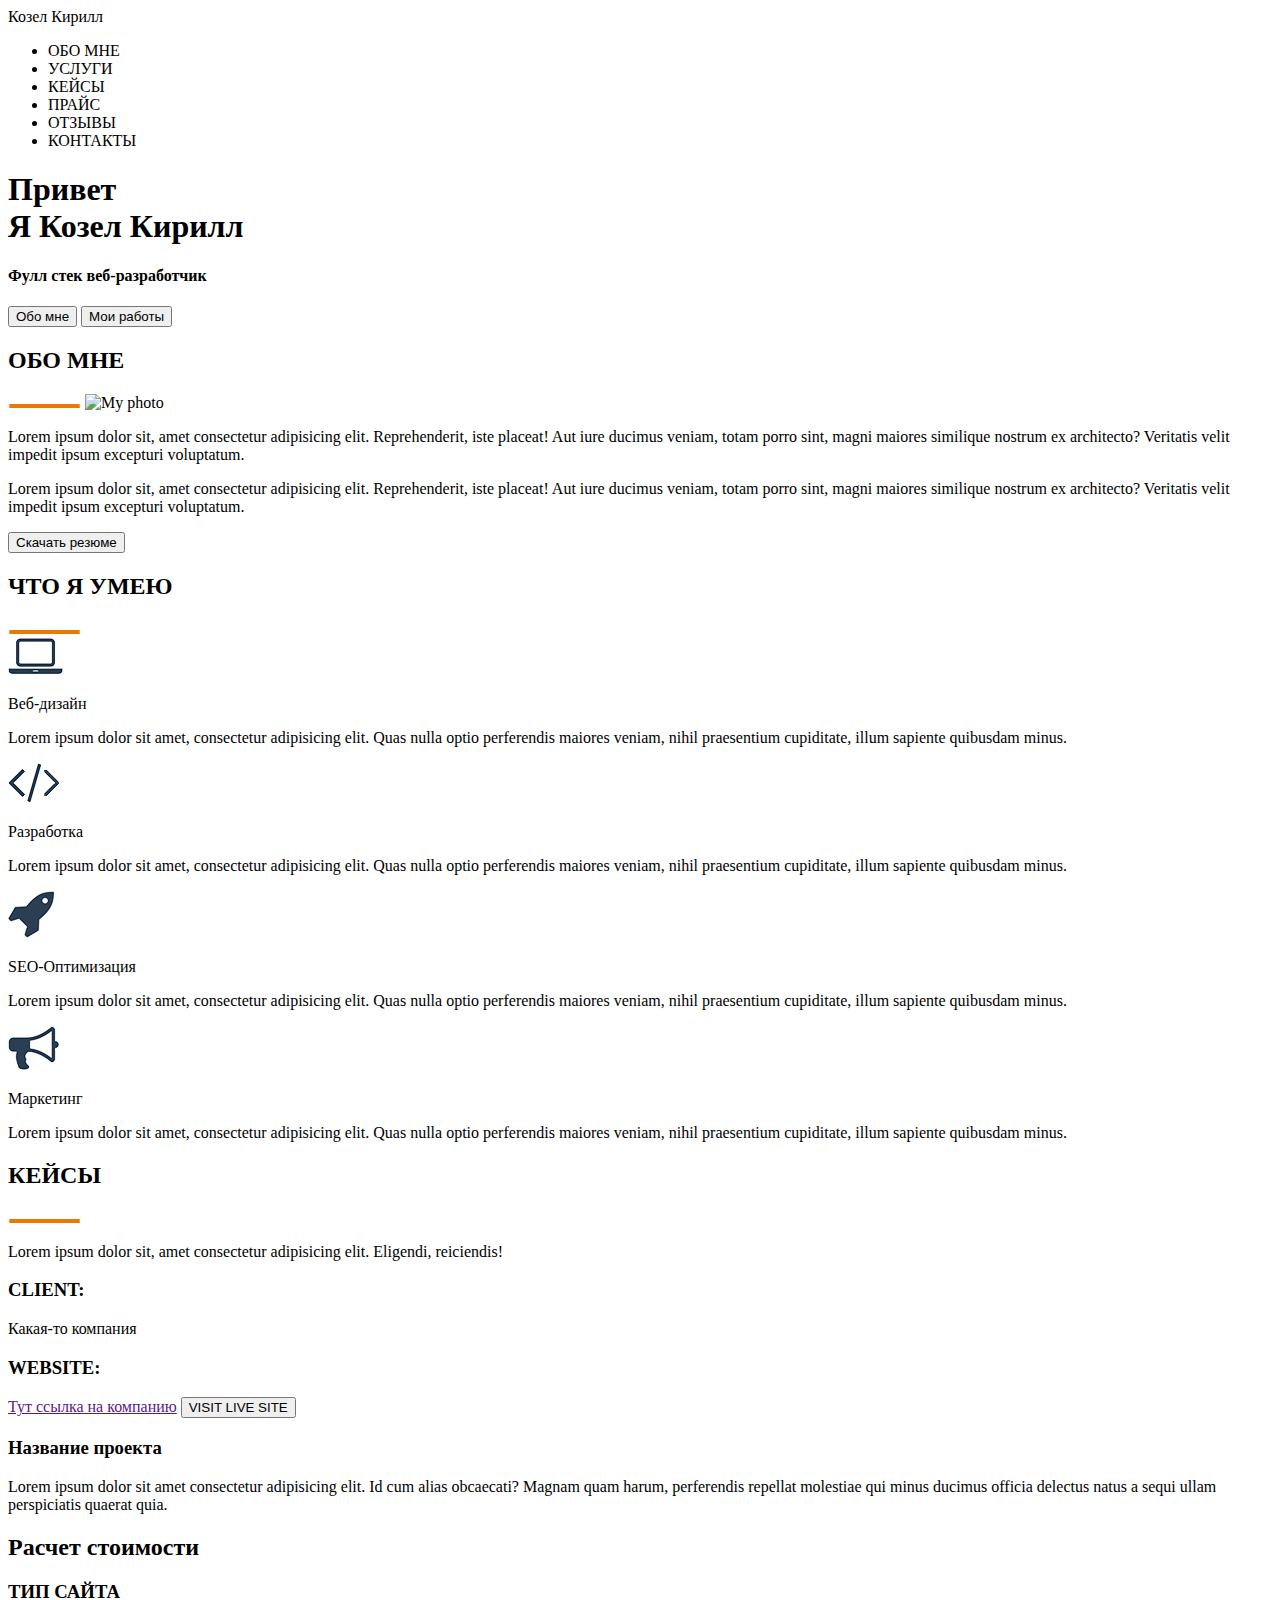
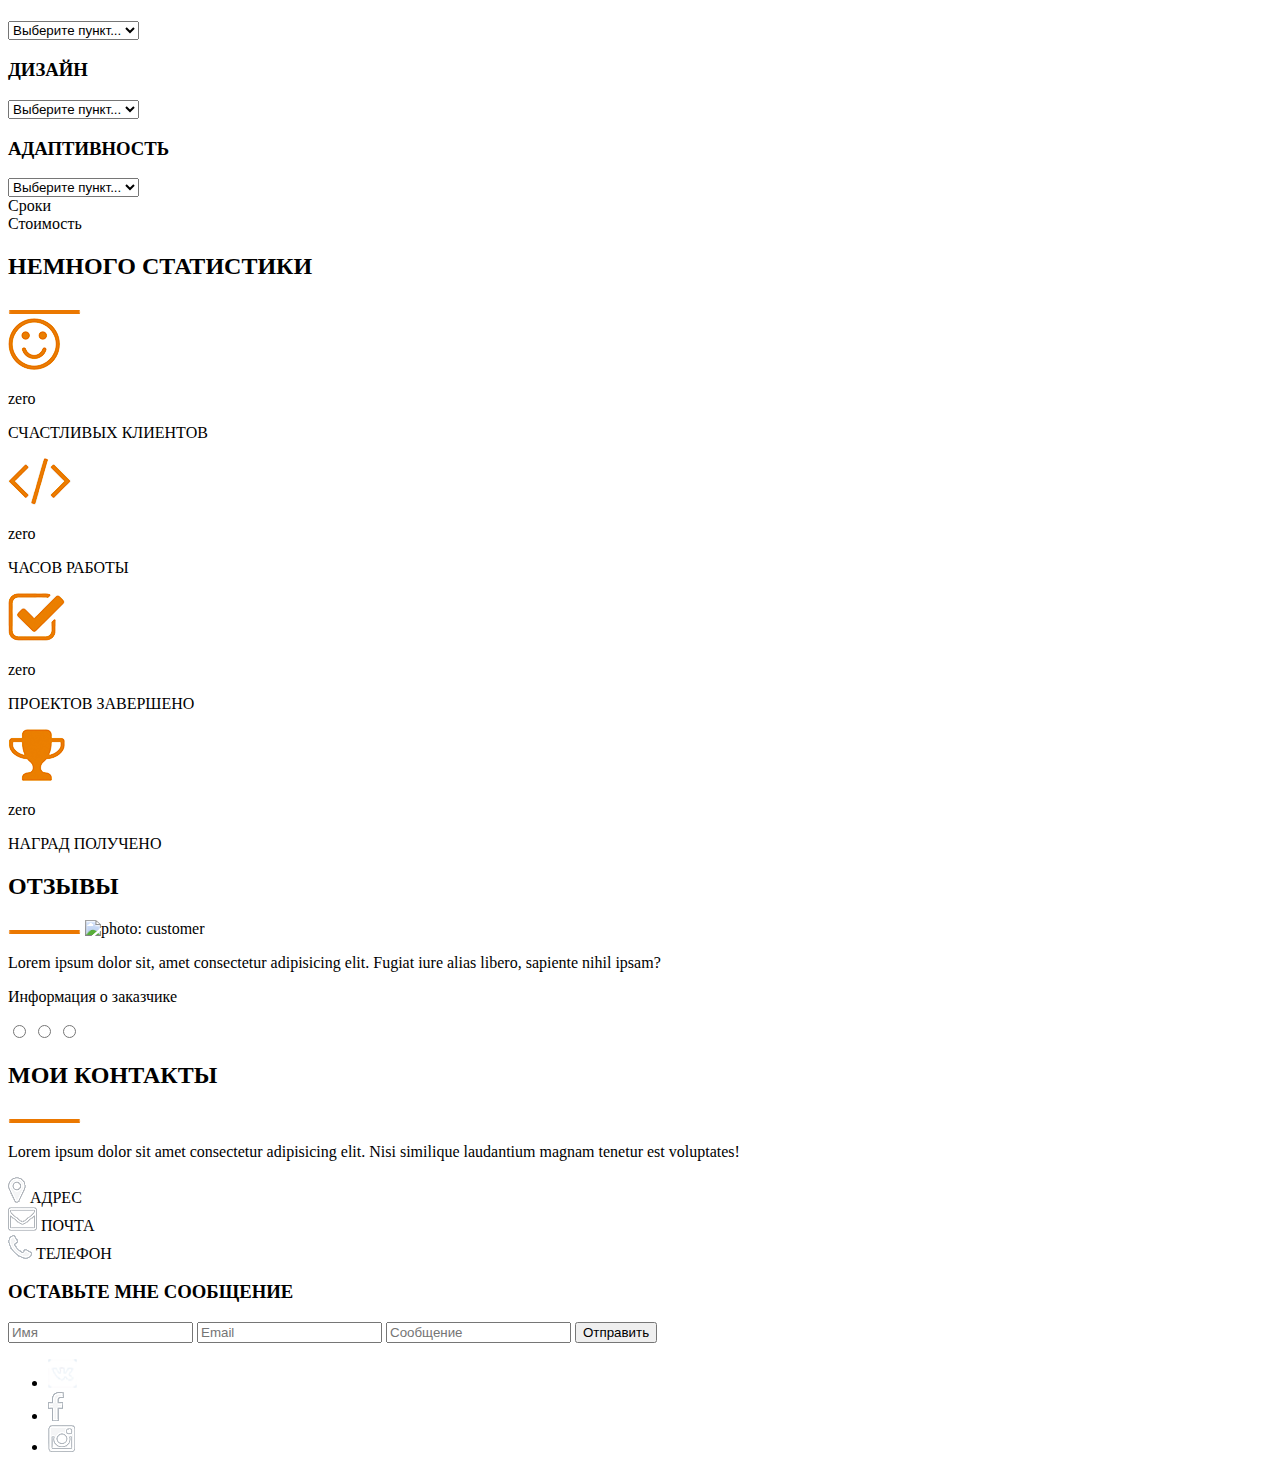
==== src/index.html @ e909395a "Создал 'скелет' сайта" ====
<!DOCTYPE html>
<html lang="en">
<head>
  <meta charset="UTF-8">
  <meta http-equiv="X-UA-Compatible" content="IE=edge">
  <meta name="viewport" content="width=device-width, initial-scale=1.0">
  <title>Козел Кирилл - Веб-разработчик</title> 
</head>
<body>
  <header>
    <nav>
      <div class="logo">Козел Кирилл</div>
      <div class="menu">
        <ul>
          <li>ОБО МНЕ</li>
          <li>УСЛУГИ</li>
          <li>КЕЙСЫ</li>
          <li>ПРАЙС</li>
          <li>ОТЗЫВЫ</li>
          <li>КОНТАКТЫ</li>
        </ul>
      </div>
    </nav>
  </header>
  <div class="main">
    <h1>Привет <br>Я Козел Кирилл</h1>
    <h4>Фулл стек веб-разработчик</h4>
    <input type="submit" value="Обо мне">
    <input type="submit" value="Мои работы">
  </div>
  <div class="about">
    <h2>ОБО МНЕ</h2>
    <img src="img/trait.png" alt="icon: trait">
    <img src="$" alt="My photo">
    <p>Lorem ipsum dolor sit, amet consectetur adipisicing elit. Reprehenderit, iste placeat! Aut iure ducimus veniam, totam porro sint, magni maiores similique nostrum ex architecto? Veritatis velit impedit ipsum excepturi voluptatum.</p>
    <p>Lorem ipsum dolor sit, amet consectetur adipisicing elit. Reprehenderit, iste placeat! Aut iure ducimus veniam, totam porro sint, magni maiores similique nostrum ex architecto? Veritatis velit impedit ipsum excepturi voluptatum.</p>
    <input type="submit" value="Скачать резюме">
  </div>
  <div class="whatICanDo">
    <h2>ЧТО Я УМЕЮ</h2>
    <img src="img/trait.png" alt="icon: trait">
    <div class="firstcolumn">
      <img src="img/notebook.png" alt="icon: notebook">
      <p>Веб-дизайн</p>
      <p>Lorem ipsum dolor sit amet, consectetur adipisicing elit. Quas nulla optio perferendis maiores veniam, nihil praesentium cupiditate, illum sapiente quibusdam minus.</p>
    </div>
    <div class="secondcolumn">
      <img src="img/symbol.png" alt="icon: symbol">
      <p>Разработка</p>
      <p>Lorem ipsum dolor sit amet, consectetur adipisicing elit. Quas nulla optio perferendis maiores veniam, nihil
        praesentium cupiditate, illum sapiente quibusdam minus.</p>
    </div>
    <div class="thirdcolumn">
      <img src="img/rocket.png" alt="icon: rocket">
      <p>SEO-Оптимизация</p>
      <p>Lorem ipsum dolor sit amet, consectetur adipisicing elit. Quas nulla optio perferendis maiores veniam, nihil
        praesentium cupiditate, illum sapiente quibusdam minus.</p>
    </div>
    <div class="fourthcolumn">
      <img src="img/gramophone.png" alt="icon: gramophone">
      <p>Маркетинг</p>
      <p>Lorem ipsum dolor sit amet, consectetur adipisicing elit. Quas nulla optio perferendis maiores veniam, nihil
        praesentium cupiditate, illum sapiente quibusdam minus.</p>
    </div>
  </div>
  <div class="case">
    <h2>КЕЙСЫ</h2>
    <img src="img/trait.png" alt="icon: trait">
    <p>Lorem ipsum dolor sit, amet consectetur adipisicing elit. Eligendi, reiciendis!</p>
    <div>
      <h3>CLIENT:<br></h3>
      <span>Какая-то компания</span>
      <h3>WEBSITE:<br></h3>
      <a href="">Тут ссылка на компанию</a>
      <input type="submit" value="VISIT LIVE SITE">
      <div class="informationAboutProject">
        <h3>Название проекта<br></h3>
        <span>Lorem ipsum dolor sit amet consectetur adipisicing elit. Id cum alias obcaecati? Magnam quam harum, perferendis repellat molestiae qui minus ducimus officia delectus natus a sequi ullam perspiciatis quaerat quia.</span>
      </div>
    </div>
  </div>
  <div class="price">
    <h2>Расчет стоимости</h2>
    <div>
      <h3>ТИП САЙТА</h3>
      <form action="" method="post">
        <select size="1">
          <option selected disabled>Выберите пункт...</option>
          <option value="">Пункт 1</option>
          <option value="">Пункт 2</option>
          <option value="">Пункт 3</option>
        </select>
      </form>
      <h3>ДИЗАЙН</h3>
      <form action="" method="post">
        <select size="1">
          <option selected disabled>Выберите пункт...</option>
          <option value="">Пункт 1</option>
          <option value="">Пункт 2</option>
          <option value="">Пункт 3</option>
        </select>
      </form>
      <h3>АДАПТИВНОСТЬ</h3>
      <form action="" method="post">
        <select size="1">
          <option selected disabled>Выберите пункт...</option>
          <option value="">Пункт 1</option>
          <option value="">Пункт 2</option>
          <option value="">Пункт 3</option>
        </select>
      </form>
    </div>
    <div class="result">
      <span>Сроки</span>
      <span><br>Стоимость</span>
    </div>
  </div>
  <div class="statistics">
    <h2>НЕМНОГО СТАТИСТИКИ</h2>
    <img src="img/trait.png" alt="icon: trait">
    <div class="firstcolumn">
      <img src="img/smile.png" alt="icon: smile">
      <p>zero</p>
      <p>СЧАСТЛИВЫХ КЛИЕНТОВ</p>
    </div>
    <div class="secondcolumn">
      <img src="img/brackets.png" alt="icon: brackets">
      <p>zero</p>
      <p>ЧАСОВ РАБОТЫ</p>
    </div>
    <div class="thirdcolumn">
      <img src="img/checkMark.png" alt="icon: check mark">
      <p>zero</p>
      <p>ПРОЕКТОВ ЗАВЕРШЕНО</p>
    </div>
    <div class="fourthcolumn">
      <img src="img/cup.png" alt="icon: cup">
      <p>zero</p>
      <p>НАГРАД ПОЛУЧЕНО</p>
    </div>
  </div>
  <div class="reviews">
    <h2>ОТЗЫВЫ</h2>
    <img src="img/trait.png" alt="icon: trait">
    <img src="" alt="photo: customer">
    <p>Lorem ipsum dolor sit, amet consectetur adipisicing elit. Fugiat iure alias libero, sapiente nihil ipsam?</p>
    <p>Информация о заказчике</p>
    <form action="">
      <input type="radio" name="textInput" value="1">
      <input type="radio" name="textInput" value="3">
      <input type="radio" name="textInput" value="3">
    </form>
  </div>
  <div class="contacts">
    <h2>МОИ КОНТАКТЫ</h2>
    <img src="img/trait.png" alt="icon: trait">
    <p>Lorem ipsum dolor sit amet consectetur adipisicing elit. Nisi similique laudantium magnam tenetur est voluptates!</p>
    <div class="firstcolumn">
      <img src="img/geolocation.png" alt="icone: geolocation">
      <span>АДРЕС</span>
    </div>
    <div class="secondcolumn">
      <img src="img/message.png" alt="icone: message">
      <span>ПОЧТА</span>
    </div>
    <div class="thirdcolumn">
      <img src="img/phone.png" alt="icone: phone">
      <span>ТЕЛЕФОН</span>
    </div>
    <h3>ОСТАВЬТЕ МНЕ СООБЩЕНИЕ</h3>
    <form action="">
      <input type="text" name="textInput" placeholder="Имя" tabindex="1">
      <input type="Email" name="textInput" placeholder="Email" tabindex="2" 
      pattern="[a-z0-9._%+-]+@[a-z0-9.-]+\.[a-z]{2,4}$">
      <input type="text" name="textInput" placeholder="Сообщение" tabindex="3">
      <input type="submit" value="Отправить">
    </form>
    <div class="socialNetworking">
      <ul>
        <li><a href=""><img src="img/vk.png" alt="icon: VK"></a></li>
        <li><a href=""><img src="img/facebook.png" alt="icon: facebook"></a></li>
        <li><a href=""><img src="img/Instagram.png" alt="icon: Instagram"></a></li>
      </ul>
    </div>
  </div>
</body>
</html>
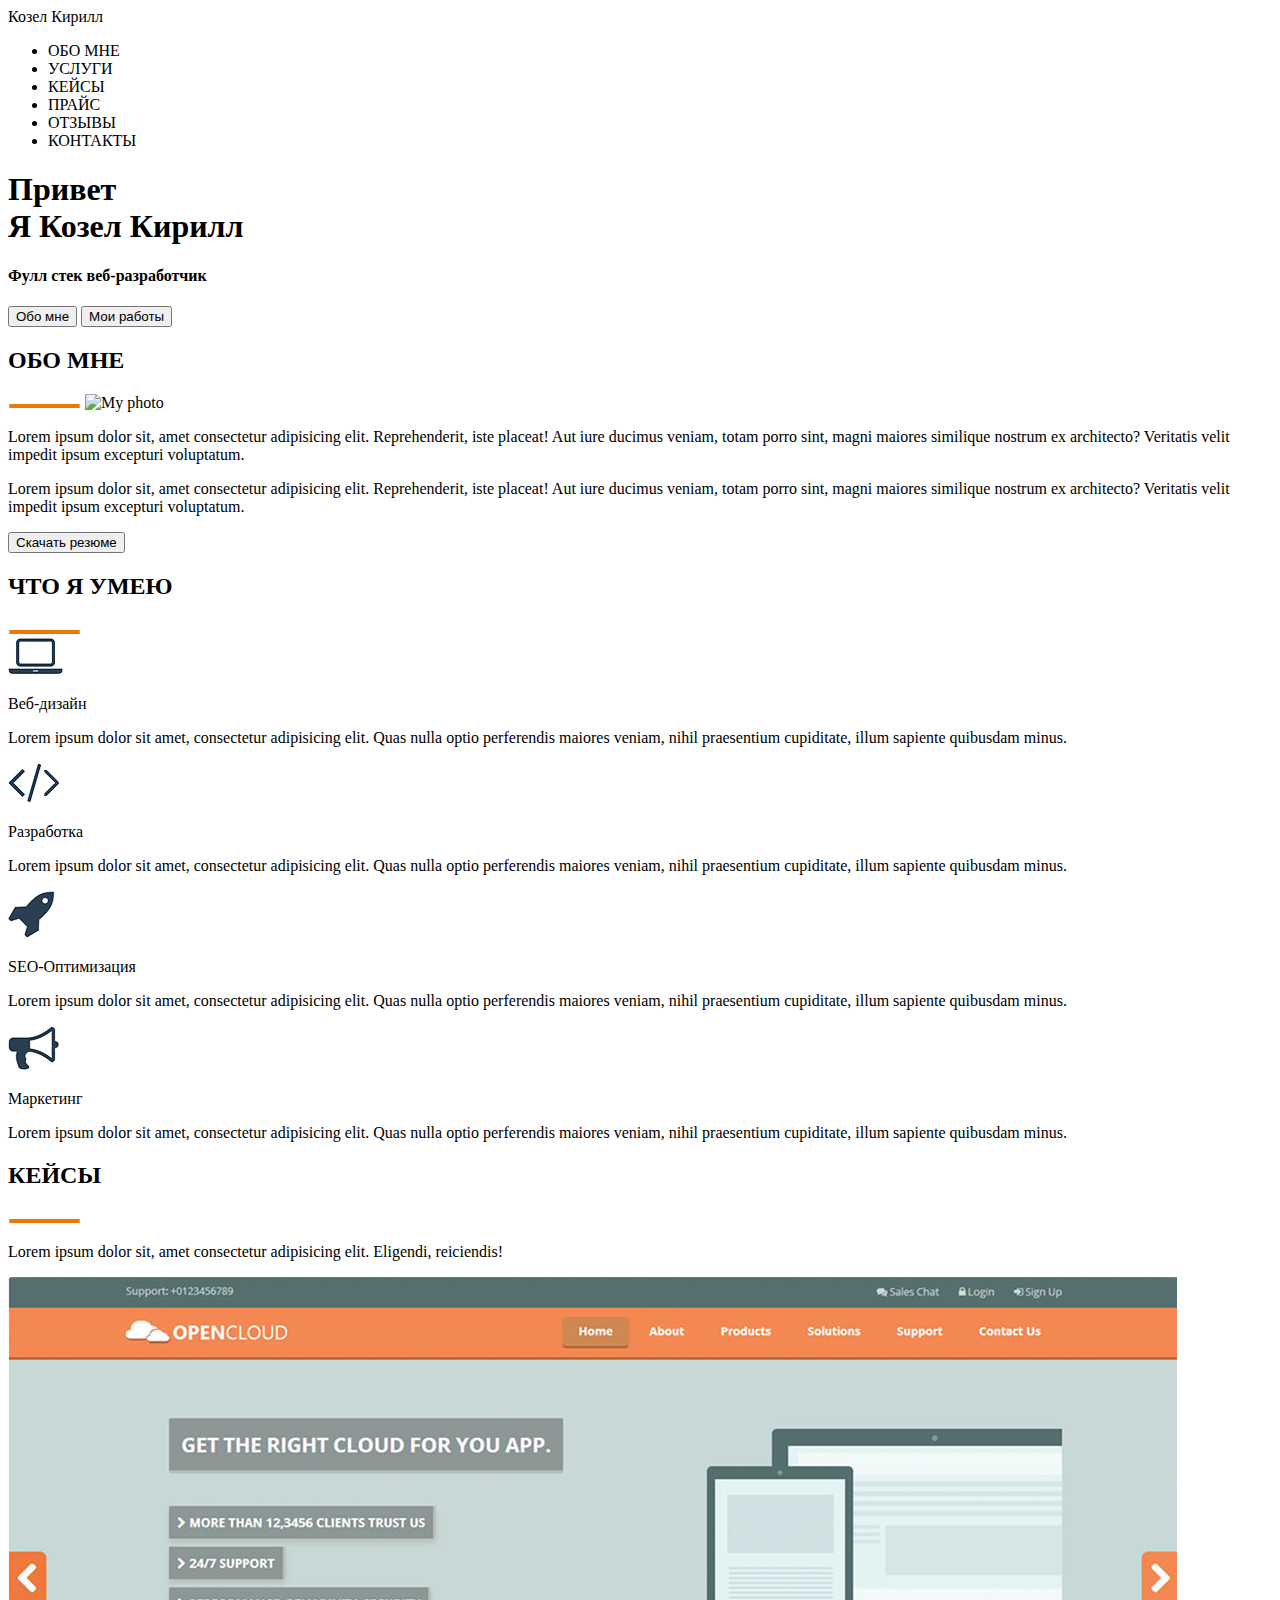
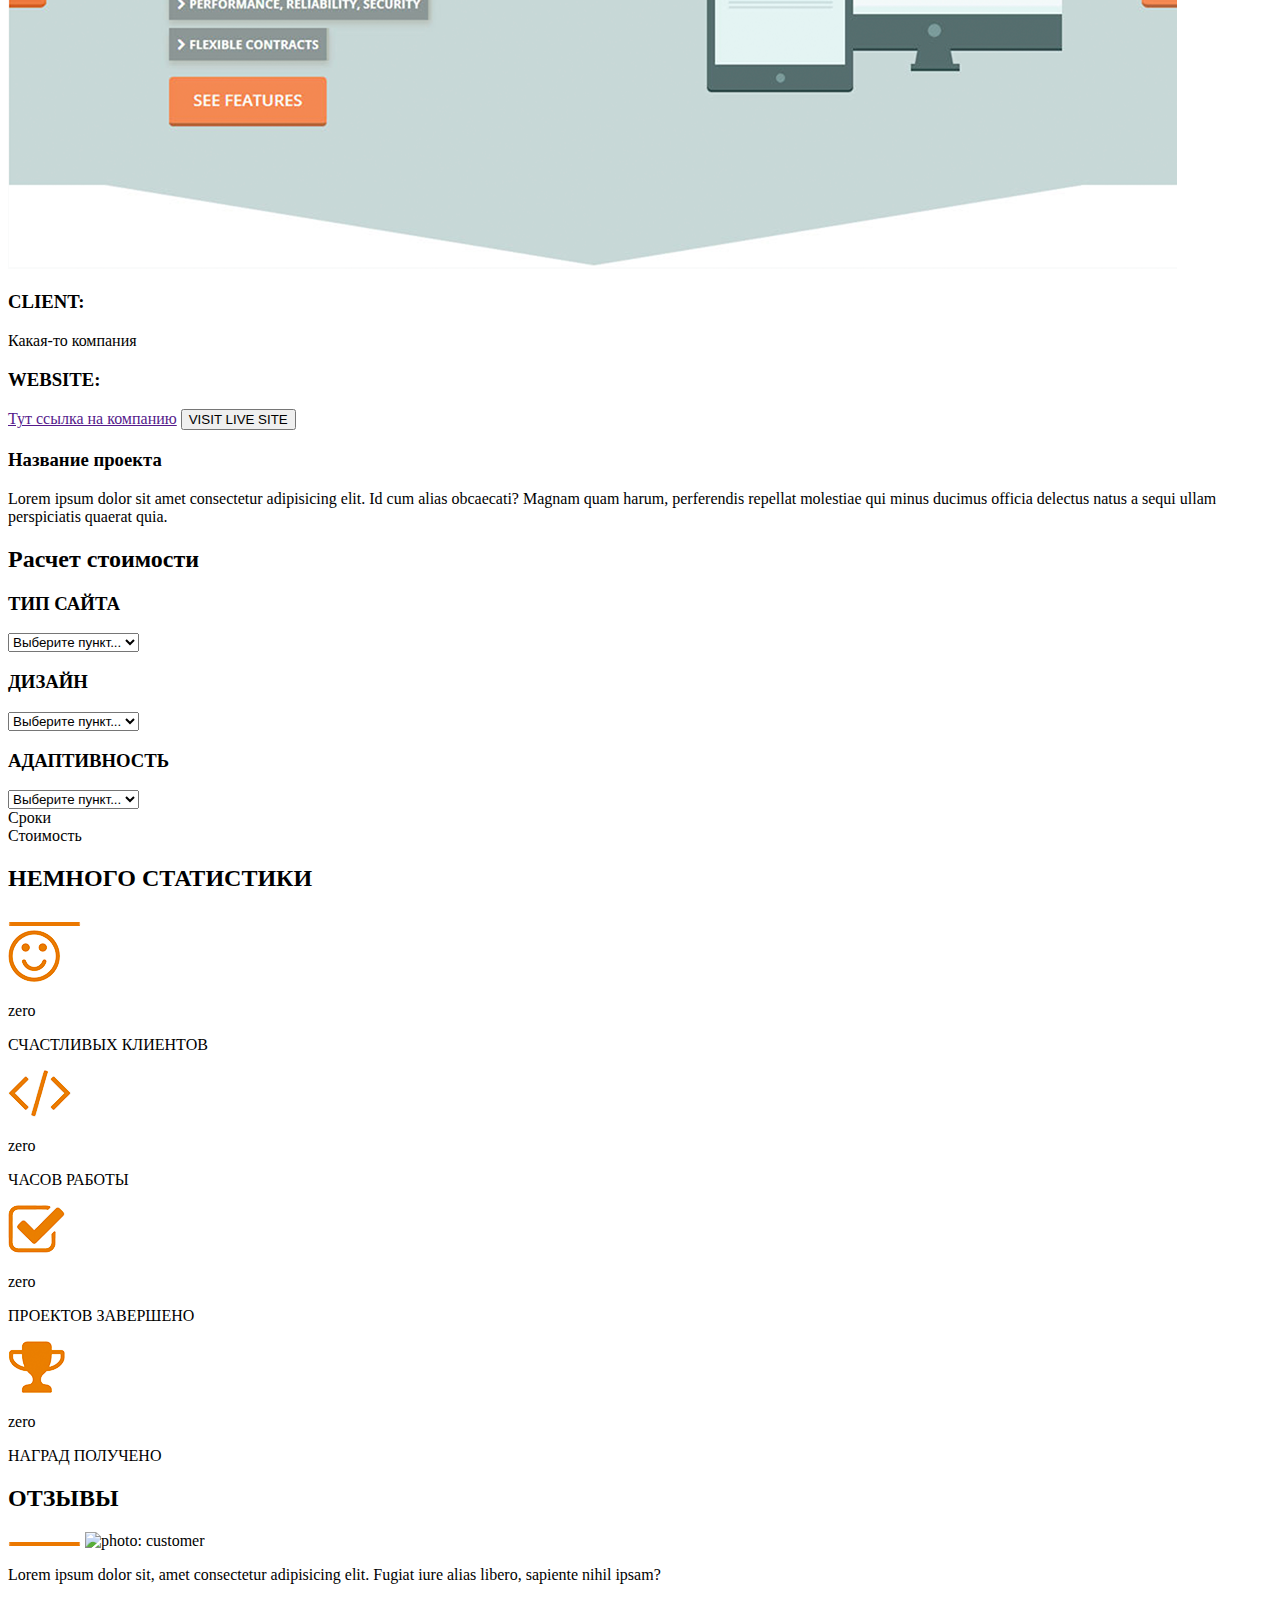
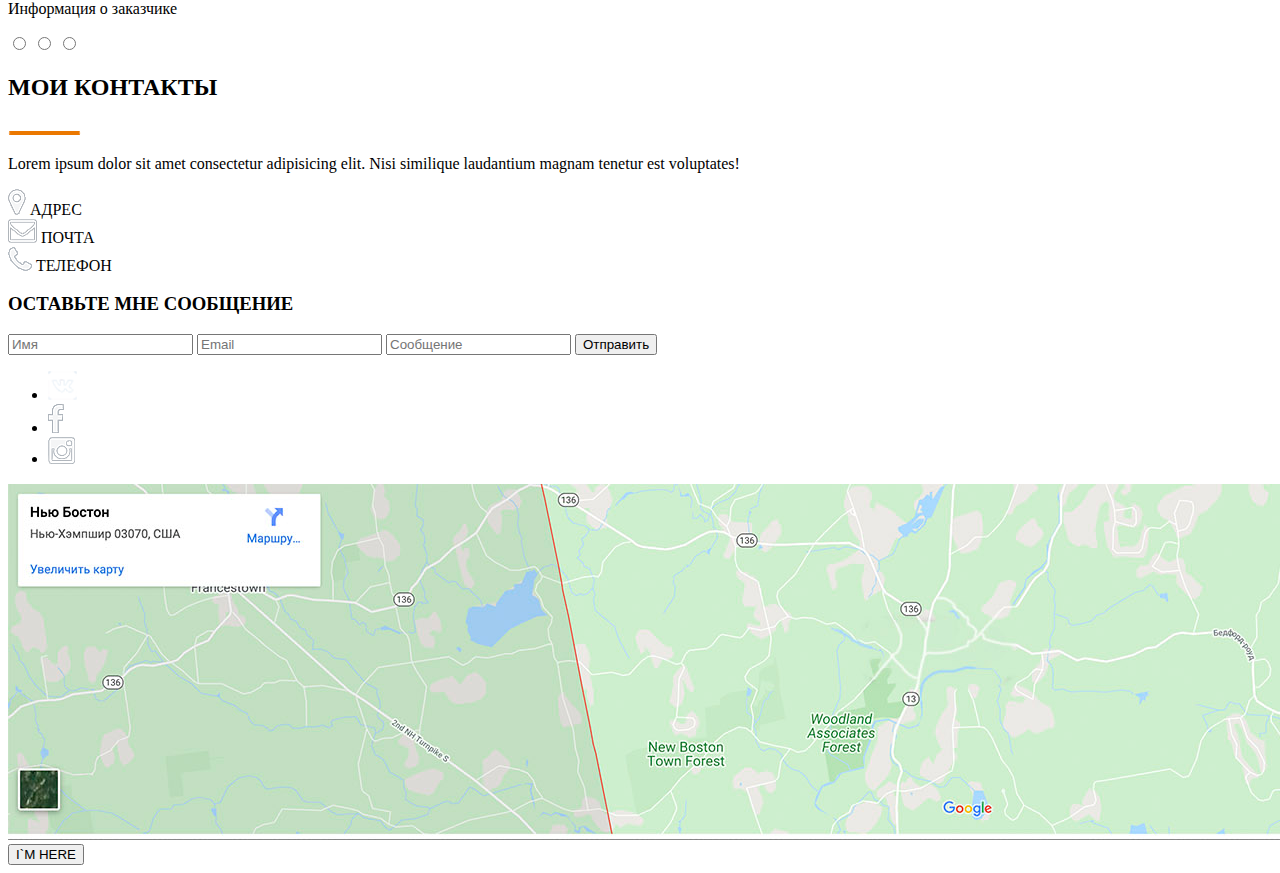
==== commit 9157df41: "Немного дополнил" ====
--- a/src/index.html
+++ b/src/index.html
@@ -67,6 +67,7 @@
     <h2>КЕЙСЫ</h2>
     <img src="img/trait.png" alt="icon: trait">
     <p>Lorem ipsum dolor sit, amet consectetur adipisicing elit. Eligendi, reiciendis!</p>
+    <img src="img/casePicture.png" alt="picture: case">
     <div>
       <h3>CLIENT:<br></h3>
       <span>Какая-то компания</span>
@@ -183,5 +184,9 @@
       </ul>
     </div>
   </div>
+  <div class="map">
+    <img src="img/pictureMap.jpg" alt="map">
+    <button>I`M HERE</button>
+  </div>
 </body>
 </html>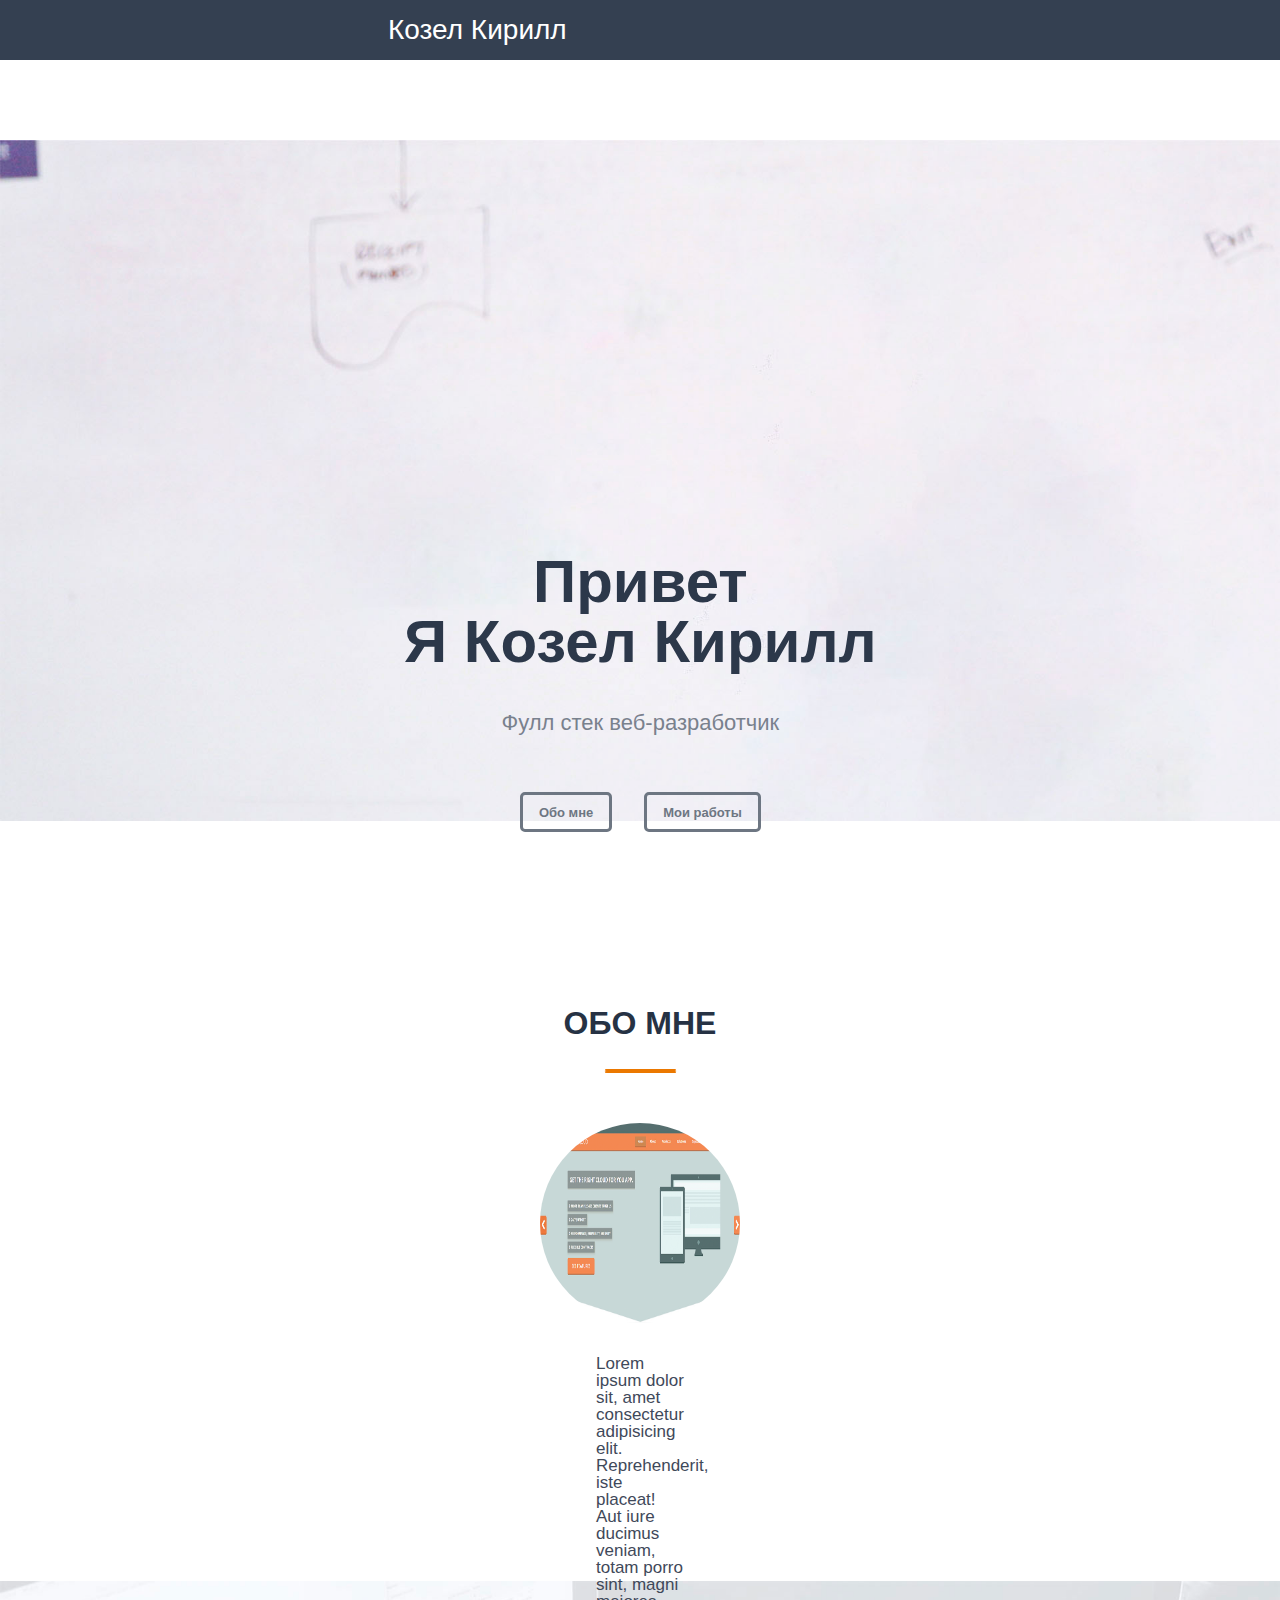
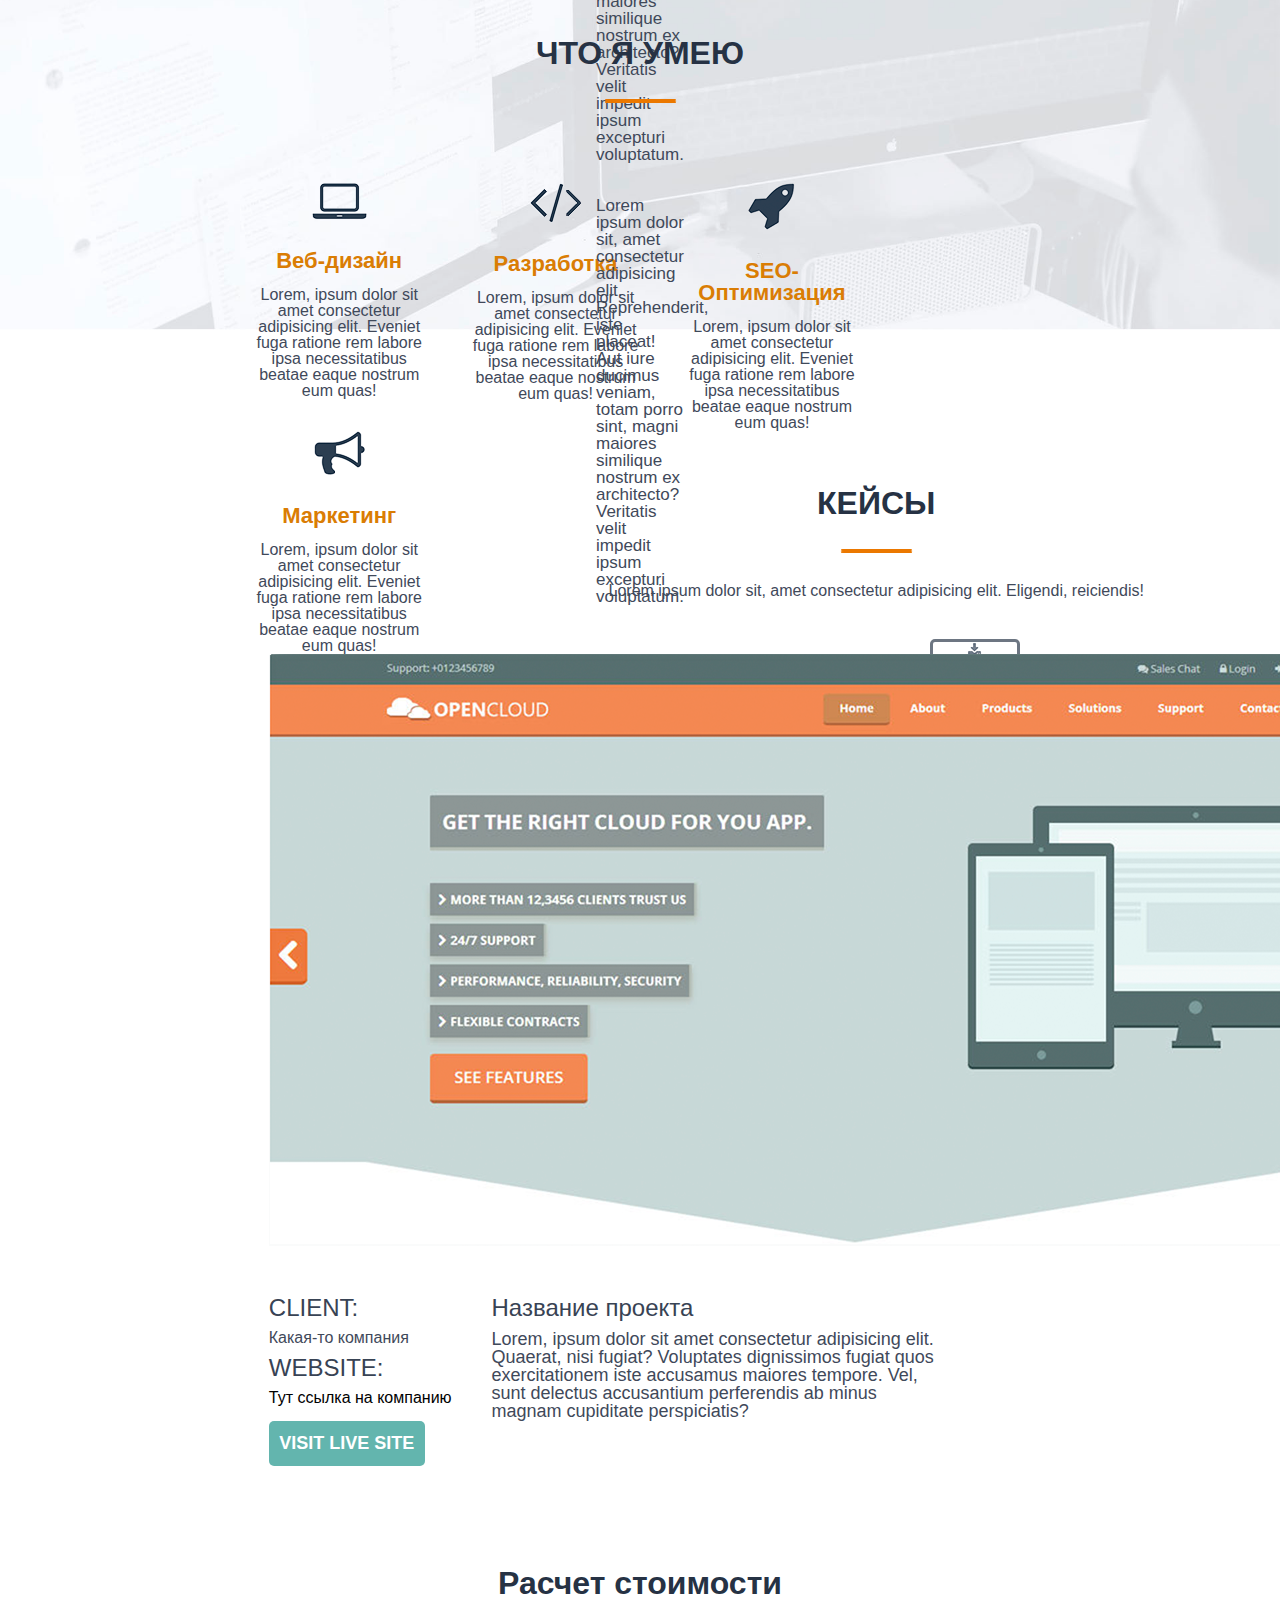
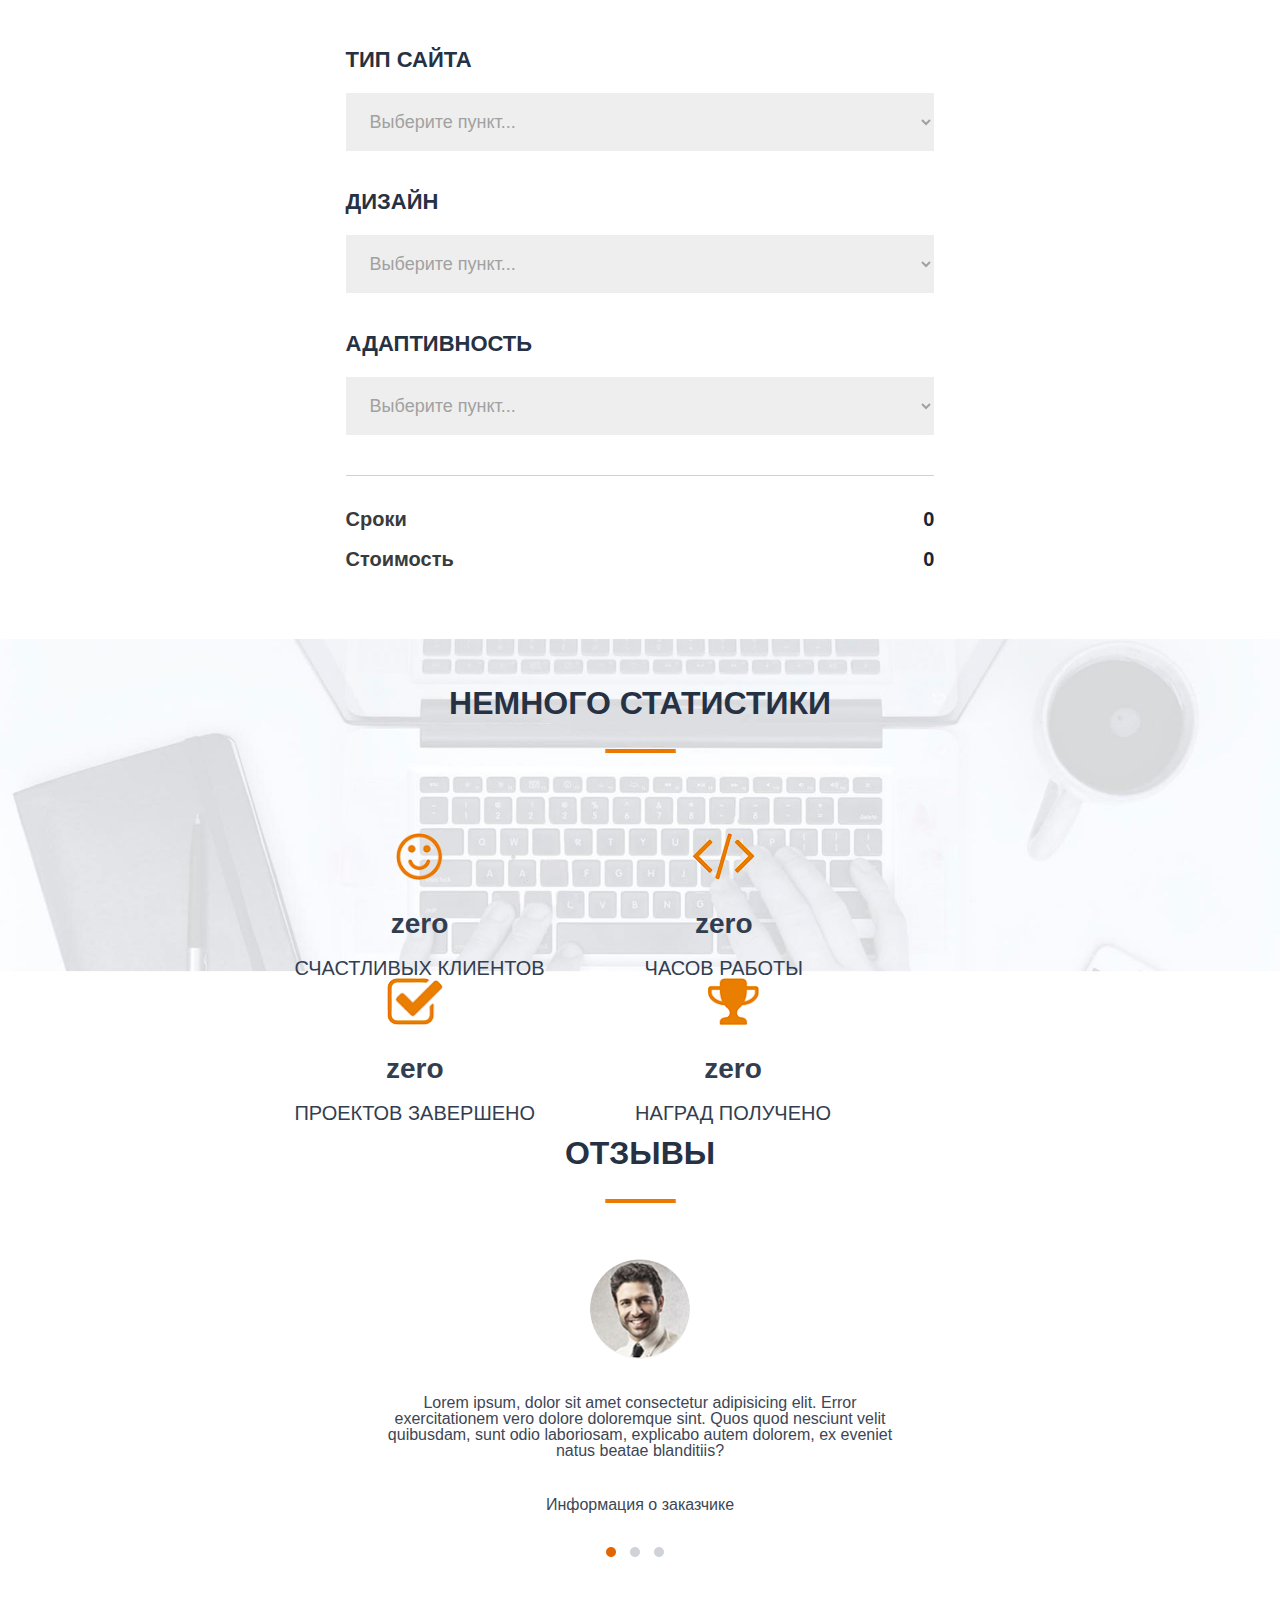
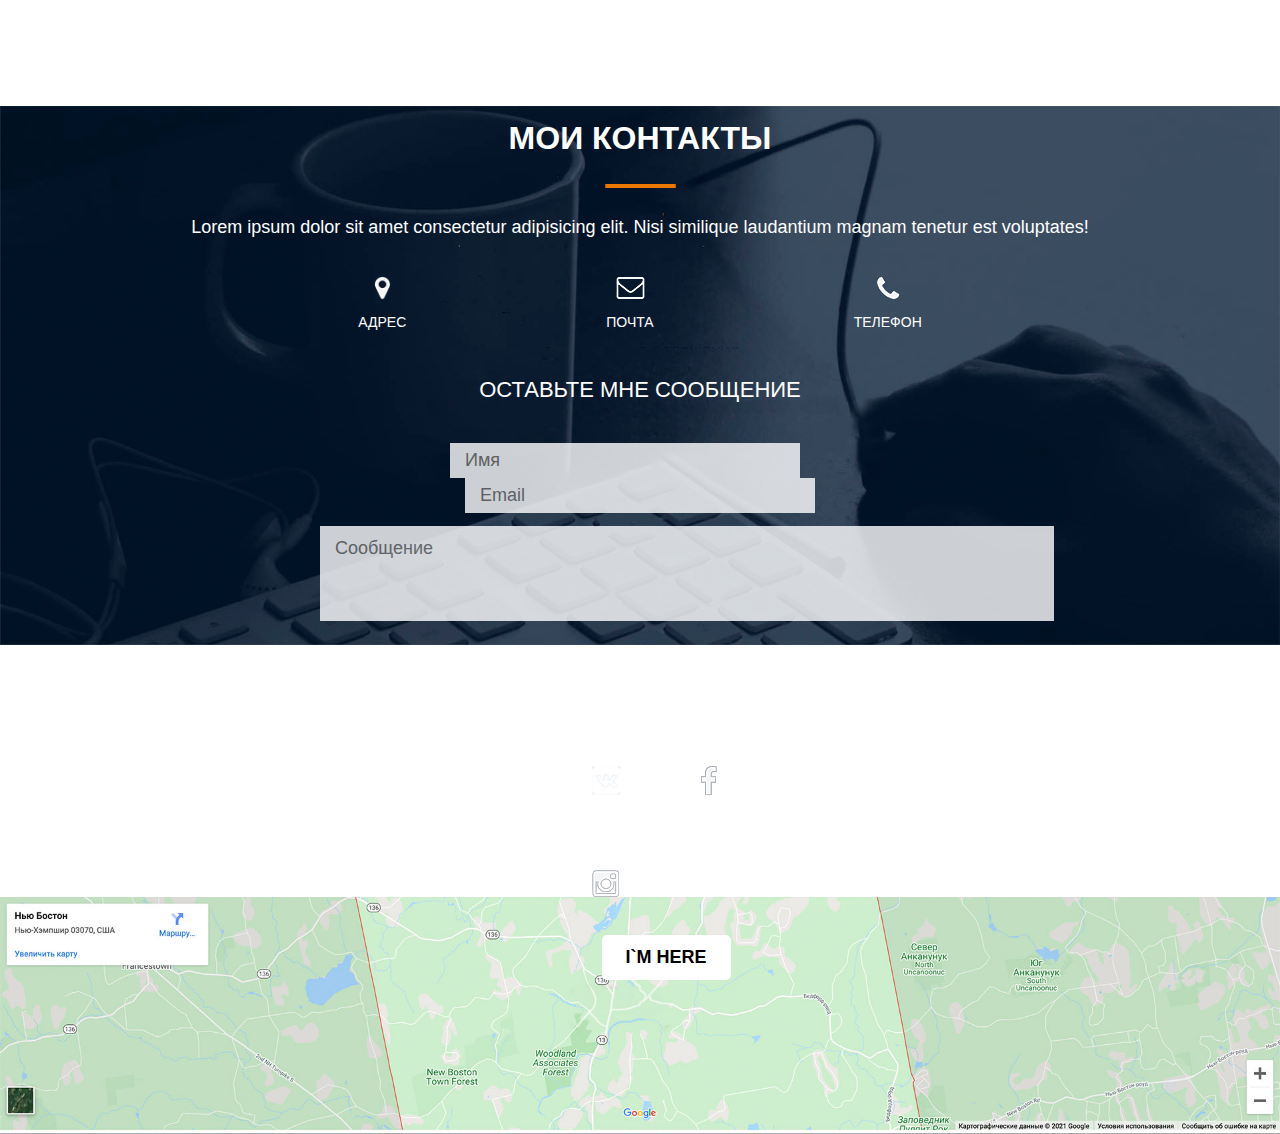
==== commit 8bf74267: "добавил стили" ====
--- a/src/index.html
+++ b/src/index.html
@@ -4,7 +4,9 @@
   <meta charset="UTF-8">
   <meta http-equiv="X-UA-Compatible" content="IE=edge">
   <meta name="viewport" content="width=device-width, initial-scale=1.0">
-  <title>Козел Кирилл - Веб-разработчик</title> 
+  <title>Козел Кирилл - Веб-разработчик</title>
+  <link rel="stylesheet" href="css/style.css">
+  <link rel="stylesheet" href="css/reset.css">
 </head>
 <body>
   <header>
@@ -23,70 +25,80 @@
     </nav>
   </header>
   <div class="main">
-    <h1>Привет <br>Я Козел Кирилл</h1>
-    <h4>Фулл стек веб-разработчик</h4>
-    <input type="submit" value="Обо мне">
-    <input type="submit" value="Мои работы">
+    <div class="titleContainer">
+      <h1>Привет <br>Я Козел Кирилл</h1>
+      <h4>Фулл стек веб-разработчик</h4>
+      <input type="submit" value="Обо мне">
+      <input type="submit" value="Мои работы">
+    </div>
   </div>
   <div class="about">
-    <h2>ОБО МНЕ</h2>
-    <img src="img/trait.png" alt="icon: trait">
-    <img src="$" alt="My photo">
-    <p>Lorem ipsum dolor sit, amet consectetur adipisicing elit. Reprehenderit, iste placeat! Aut iure ducimus veniam, totam porro sint, magni maiores similique nostrum ex architecto? Veritatis velit impedit ipsum excepturi voluptatum.</p>
-    <p>Lorem ipsum dolor sit, amet consectetur adipisicing elit. Reprehenderit, iste placeat! Aut iure ducimus veniam, totam porro sint, magni maiores similique nostrum ex architecto? Veritatis velit impedit ipsum excepturi voluptatum.</p>
-    <input type="submit" value="Скачать резюме">
+    <h2 class="h2">ОБО МНЕ</h2>
+    <img src="img/trait.png" alt="icon: trait" class="trait">
+    <img src="img/casePicture.png" alt="My photo" id="MyRoundPhoto">
+    <div>
+      <p>Lorem ipsum dolor sit, amet consectetur adipisicing elit. Reprehenderit, iste placeat! Aut iure ducimus veniam, totam
+      porro sint, magni maiores similique nostrum ex architecto? Veritatis velit impedit ipsum excepturi voluptatum.</p>
+      <p>Lorem ipsum dolor sit, amet consectetur adipisicing elit. Reprehenderit, iste placeat! Aut iure ducimus veniam, totam
+      porro sint, magni maiores similique nostrum ex architecto? Veritatis velit impedit ipsum excepturi voluptatum.</p>
+    </div>
+    <button>
+      <img src="img/download.png" alt="icon: download">
+      <span>Скачать резюме</span>
+    </button>
   </div>
   <div class="whatICanDo">
-    <h2>ЧТО Я УМЕЮ</h2>
-    <img src="img/trait.png" alt="icon: trait">
-    <div class="firstcolumn">
-      <img src="img/notebook.png" alt="icon: notebook">
-      <p>Веб-дизайн</p>
-      <p>Lorem ipsum dolor sit amet, consectetur adipisicing elit. Quas nulla optio perferendis maiores veniam, nihil praesentium cupiditate, illum sapiente quibusdam minus.</p>
-    </div>
-    <div class="secondcolumn">
-      <img src="img/symbol.png" alt="icon: symbol">
-      <p>Разработка</p>
-      <p>Lorem ipsum dolor sit amet, consectetur adipisicing elit. Quas nulla optio perferendis maiores veniam, nihil
-        praesentium cupiditate, illum sapiente quibusdam minus.</p>
-    </div>
-    <div class="thirdcolumn">
-      <img src="img/rocket.png" alt="icon: rocket">
-      <p>SEO-Оптимизация</p>
-      <p>Lorem ipsum dolor sit amet, consectetur adipisicing elit. Quas nulla optio perferendis maiores veniam, nihil
-        praesentium cupiditate, illum sapiente quibusdam minus.</p>
-    </div>
-    <div class="fourthcolumn">
-      <img src="img/gramophone.png" alt="icon: gramophone">
-      <p>Маркетинг</p>
-      <p>Lorem ipsum dolor sit amet, consectetur adipisicing elit. Quas nulla optio perferendis maiores veniam, nihil
-        praesentium cupiditate, illum sapiente quibusdam minus.</p>
+    <h2 class="h2">ЧТО Я УМЕЮ</h2>
+    <img src="img/trait.png" alt="icon: trait" class="trait">
+    <div class="columns">
+      <div class="firstcolumn">
+        <img src="img/notebook.png" alt="icon: notebook">
+        <p>Веб-дизайн</p>
+        <span>Lorem, ipsum dolor sit amet consectetur adipisicing elit. Eveniet fuga ratione rem labore ipsa necessitatibus beatae eaque nostrum eum quas!</span>
+      </div>
+      <div class="secondcolumn">
+        <img src="img/symbol.png" alt="icon: symbol">
+        <p>Разработка</p>
+        <span>Lorem, ipsum dolor sit amet consectetur adipisicing elit. Eveniet fuga ratione rem labore ipsa necessitatibus beatae eaque nostrum eum quas!</span>
+      </div>
+      <div class="thirdcolumn">
+        <img src="img/rocket.png" alt="icon: rocket">
+        <p>SEO-Оптимизация</p>
+        <span>Lorem, ipsum dolor sit amet consectetur adipisicing elit. Eveniet fuga ratione rem labore ipsa necessitatibus beatae eaque nostrum eum quas!</span>
+      </div>
+      <div class="fourthcolumn">
+        <img src="img/gramophone.png" alt="icon: gramophone">
+        <p>Маркетинг</p>
+        <span>Lorem, ipsum dolor sit amet consectetur adipisicing elit. Eveniet fuga ratione rem labore ipsa necessitatibus beatae eaque nostrum eum quas!</span>
+      </div>
     </div>
   </div>
   <div class="case">
-    <h2>КЕЙСЫ</h2>
-    <img src="img/trait.png" alt="icon: trait">
+    <h2 class="h2">КЕЙСЫ</h2>
+    <img src="img/trait.png" alt="icon: trait" class="trait">
     <p>Lorem ipsum dolor sit, amet consectetur adipisicing elit. Eligendi, reiciendis!</p>
-    <img src="img/casePicture.png" alt="picture: case">
-    <div>
-      <h3>CLIENT:<br></h3>
-      <span>Какая-то компания</span>
-      <h3>WEBSITE:<br></h3>
-      <a href="">Тут ссылка на компанию</a>
-      <input type="submit" value="VISIT LIVE SITE">
+    <div class="caseExample">
+      <img src="img/casePicture.png" alt="picture: case">
+      <div class="informationAboutConsumer">
+        <h3>CLIENT:<br></h3>
+        <span>Какая-то компания</span>
+        <h3>WEBSITE:<br></h3>
+        <a href="">Тут ссылка на компанию</a>
+        <button>VISIT LIVE SITE</button>
+      </div>
       <div class="informationAboutProject">
         <h3>Название проекта<br></h3>
-        <span>Lorem ipsum dolor sit amet consectetur adipisicing elit. Id cum alias obcaecati? Magnam quam harum, perferendis repellat molestiae qui minus ducimus officia delectus natus a sequi ullam perspiciatis quaerat quia.</span>
+        <p>Lorem, ipsum dolor sit amet consectetur adipisicing elit. Quaerat, nisi fugiat? Voluptates dignissimos fugiat quos exercitationem iste accusamus maiores tempore. Vel, sunt delectus accusantium perferendis ab minus magnam cupiditate perspiciatis?</p>
       </div>
     </div>
   </div>
   <div class="price">
-    <h2>Расчет стоимости</h2>
+    <h2 class="h2">Расчет стоимости</h2>
     <div>
       <h3>ТИП САЙТА</h3>
       <form action="" method="post">
         <select size="1">
-          <option selected disabled>Выберите пункт...</option>
+          <option selected disabled class="disSelected">Выберите пункт...</option>
           <option value="">Пункт 1</option>
           <option value="">Пункт 2</option>
           <option value="">Пункт 3</option>
@@ -95,7 +107,7 @@
       <h3>ДИЗАЙН</h3>
       <form action="" method="post">
         <select size="1">
-          <option selected disabled>Выберите пункт...</option>
+          <option selected disabled class="disSelected">Выберите пункт...</option>
           <option value="">Пункт 1</option>
           <option value="">Пункт 2</option>
           <option value="">Пункт 3</option>
@@ -104,78 +116,105 @@
       <h3>АДАПТИВНОСТЬ</h3>
       <form action="" method="post">
         <select size="1">
-          <option selected disabled>Выберите пункт...</option>
+          <option selected disabled class="disSelected">Выберите пункт...</option>
           <option value="">Пункт 1</option>
           <option value="">Пункт 2</option>
           <option value="">Пункт 3</option>
         </select>
       </form>
-    </div>
-    <div class="result">
-      <span>Сроки</span>
-      <span><br>Стоимость</span>
+      <img src="./img/subtotalLine.png" alt="icon: subtotalLine">
+      <div class="result">
+        <div class="deadlines">
+          <span>Сроки</span>
+          <span class="resultNumber">0</span>
+        </div>
+        <div class="cost">
+          <span>Стоимость</span>
+          <span class="resultNumber">0</span>
+        </div>
+      </div>
     </div>
   </div>
   <div class="statistics">
-    <h2>НЕМНОГО СТАТИСТИКИ</h2>
-    <img src="img/trait.png" alt="icon: trait">
-    <div class="firstcolumn">
-      <img src="img/smile.png" alt="icon: smile">
-      <p>zero</p>
-      <p>СЧАСТЛИВЫХ КЛИЕНТОВ</p>
-    </div>
-    <div class="secondcolumn">
-      <img src="img/brackets.png" alt="icon: brackets">
-      <p>zero</p>
-      <p>ЧАСОВ РАБОТЫ</p>
-    </div>
-    <div class="thirdcolumn">
-      <img src="img/checkMark.png" alt="icon: check mark">
-      <p>zero</p>
-      <p>ПРОЕКТОВ ЗАВЕРШЕНО</p>
-    </div>
-    <div class="fourthcolumn">
-      <img src="img/cup.png" alt="icon: cup">
-      <p>zero</p>
-      <p>НАГРАД ПОЛУЧЕНО</p>
+    <h2 class="h2">НЕМНОГО СТАТИСТИКИ</h2>
+    <img src="img/trait.png" alt="icon: trait" class="trait">
+    <div class="columns">
+      <div class="firstcolumn">
+        <img src="img/smile.png" alt="icon: smile">
+        <p>zero</p>
+        <span>СЧАСТЛИВЫХ КЛИЕНТОВ</span>
+      </div>
+      <div class="secondcolumn">
+        <img src="img/brackets.png" alt="icon: brackets">
+        <p>zero</p>
+        <span>ЧАСОВ РАБОТЫ</span>
+      </div>
+      <div class="thirdcolumn">
+        <img src="img/checkMark.png" alt="icon: check mark">
+        <p>zero</p>
+        <span>ПРОЕКТОВ ЗАВЕРШЕНО</span>
+      </div>
+      <div class="fourthcolumn">
+        <img src="img/cup.png" alt="icon: cup">
+        <p>zero</p>
+        <span>НАГРАД ПОЛУЧЕНО</span>
+      </div>
     </div>
   </div>
   <div class="reviews">
-    <h2>ОТЗЫВЫ</h2>
-    <img src="img/trait.png" alt="icon: trait">
-    <img src="" alt="photo: customer">
-    <p>Lorem ipsum dolor sit, amet consectetur adipisicing elit. Fugiat iure alias libero, sapiente nihil ipsam?</p>
+    <h2 class="h2">ОТЗЫВЫ</h2>
+    <img src="img/trait.png" alt="icon: trait" class="trait">
+    <img src="img/PhotoCostumer.jpg" alt="photo: customer" id="photoCostumer">
+    <p>Lorem ipsum, dolor sit amet consectetur adipisicing elit. Error exercitationem vero dolore doloremque sint. Quos quod nesciunt velit quibusdam, sunt odio laboriosam, explicabo autem dolorem, ex eveniet natus beatae blanditiis?</p>
     <p>Информация о заказчике</p>
-    <form action="">
-      <input type="radio" name="textInput" value="1">
-      <input type="radio" name="textInput" value="3">
-      <input type="radio" name="textInput" value="3">
-    </form>
+    <div class="radio">
+      <div class="form_radio">
+        <input id="radio-1" type="radio" name="radio" value="1" checked>
+        <label for="radio-1"></label>
+      </div>
+      <div class="form_radio">
+        <input id="radio-2" type="radio" name="radio" value="2">
+        <label for="radio-2"></label>
+      </div>
+      <div class="form_radio">
+        <input id="radio-3" type="radio" name="radio" value="3">
+        <label for="radio-3"></label>
+      </div>
+    </div>
   </div>
   <div class="contacts">
-    <h2>МОИ КОНТАКТЫ</h2>
-    <img src="img/trait.png" alt="icon: trait">
+    <h2 class="h2">МОИ КОНТАКТЫ</h2>
+    <img src="img/trait.png" alt="icon: trait" class="trait">
     <p>Lorem ipsum dolor sit amet consectetur adipisicing elit. Nisi similique laudantium magnam tenetur est voluptates!</p>
-    <div class="firstcolumn">
-      <img src="img/geolocation.png" alt="icone: geolocation">
-      <span>АДРЕС</span>
-    </div>
-    <div class="secondcolumn">
-      <img src="img/message.png" alt="icone: message">
-      <span>ПОЧТА</span>
-    </div>
-    <div class="thirdcolumn">
-      <img src="img/phone.png" alt="icone: phone">
-      <span>ТЕЛЕФОН</span>
-    </div>
-    <h3>ОСТАВЬТЕ МНЕ СООБЩЕНИЕ</h3>
-    <form action="">
-      <input type="text" name="textInput" placeholder="Имя" tabindex="1">
-      <input type="Email" name="textInput" placeholder="Email" tabindex="2" 
-      pattern="[a-z0-9._%+-]+@[a-z0-9.-]+\.[a-z]{2,4}$">
-      <input type="text" name="textInput" placeholder="Сообщение" tabindex="3">
-      <input type="submit" value="Отправить">
-    </form>
+    <div class="columns">
+        <div class="firstcolumn">
+          <img src="img/geolocation.png" alt="icone: geolocation">
+          <p>АДРЕС</p>
+        </div>
+        <div class="secondcolumn">
+          <img src="img/message.png" alt="icone: message">
+          <p>ПОЧТА</p>
+        </div>
+        <div class="thirdcolumn">
+          <img src="img/phone.png" alt="icone: phone">
+          <p>ТЕЛЕФОН</p>
+        </div>
+    </div>
+    <div class="message">
+      <h3>ОСТАВЬТЕ МНЕ СООБЩЕНИЕ</h3>
+      <form action="">
+        <div class="firstRow">
+          <input type="text" name="textInput" placeholder="Имя" tabindex="1">
+          <input type="Email" name="textInput" placeholder="Email" tabindex="2" pattern="[a-z0-9._%+-]+@[a-z0-9.-]+\.[a-z]{2,4}$">
+        </div>
+        <div class="secondRow">
+          <input type="text" name="textInput" placeholder="Сообщение" tabindex="3">
+        </div>
+        <div class="thirdRow">
+          <input type="submit" value="Отправить">
+        </div>
+      </form>
+    </div>
     <div class="socialNetworking">
       <ul>
         <li><a href=""><img src="img/vk.png" alt="icon: VK"></a></li>
--- a/src/css/style.css
+++ b/src/css/style.css
@@ -0,0 +1,473 @@
+body {
+  font-family: Arial, sans-serif;
+}
+
+nav {
+  width: 100%;
+  height: 60px;
+  background: #344051;
+}
+
+.logo {
+  color: #fff;
+  font-size: 28px;
+  line-height: 60px;
+  padding-left: 388px;
+  float: left;
+}
+
+.menu {
+  float: left;
+  padding-left: 432px;
+}
+
+.menu li {
+  float: left;
+  line-height: 60px;
+  color: #fff;
+  margin-right: 40px;
+  font-size: 16px;
+  text-transform: uppercase;
+}
+
+.main {
+  width: 100%;
+  height: calc(100% - 60px);
+  background: url("../img/mainBG.jpg") no-repeat center / 100%;
+}
+
+.titleContainer {
+  float: left;
+  margin: 432px 0px 0px 404px;
+  color: #2c384a;
+  text-align: center;
+}
+
+.titleContainer h1 {
+  font-size: 60px;
+  font-weight: bold;
+}
+
+.titleContainer h4 {
+  margin-top: 40px;
+  font-size: 22px;
+  color: #79818d;
+}
+
+.titleContainer input {
+  height: 40px;
+  text-align: center;
+  border: 3px solid #6d7682;
+  background: none;
+  border-radius: 5px;
+  color: #6d7682;
+  font-size: 13px;
+  font-weight: bolder;
+  padding: 0px 16px;
+  margin: 58px 14px 0px 14px;
+}
+
+.about {
+  width: 100%;
+  height: 70%;
+  background: #fff;
+}
+
+.h2 {
+  text-align: center;
+  padding-top: 107px;
+  font-size: 32px;
+  font-weight: bold;
+  color: #263244;
+}
+
+.trait {
+  display: block;
+  margin: 30px auto 0px auto;
+}
+
+#MyRoundPhoto {
+  display: block;
+  height: 200px;
+  width: 200px;
+  margin: 50px auto 0px auto;
+  border-radius: 50%;
+}
+
+.about div {
+  margin: 32px 596px 0px 596px;
+}
+
+.about p {
+  padding-bottom: 34px;
+  font-size: 17px;
+  color: #3f495a;
+}
+
+.about button {
+  height: 34px;
+  text-align: center;
+  border: 3px solid #6d7682;
+  background: none;
+  border-radius: 5px;
+  color: #6d7682;
+  font-size: 13px;
+  font-weight: bolder;
+  padding: 0px 16px;
+  margin: 0px 800px 0px 930px;
+}
+
+.whatICanDo {
+  width: 100%;
+  height: 50%;
+  background: url("../img/whatICanDoBG.jpg") no-repeat center / 100%;
+}
+
+.whatICanDo .columns {
+  background: none;
+  margin: 80px 15% 0px 20%;
+}
+
+.whatICanDo .columns div {
+  float: left;
+  align-content: center;
+  max-width: 20%;
+  text-align: center;
+  margin-right: 50px;
+}
+
+.whatICanDo .columns p {
+  margin: 30px 0px 15px 0px;
+  font-size: 22px;
+  color: #da7d04;
+  font-weight: bolder;
+}
+.whatICanDo .columns span {
+  font-size: 16px;
+  color: #3f495a;
+}
+
+.case {
+  background: #fff;
+  width: 100%;
+  height: 120%;
+}
+
+.case > p {
+  text-align: center;
+  margin: 30px 0px;
+  font-size: 16px;
+  color: #3f495a;
+}
+
+.caseExample {
+  padding: 10px 21%;
+}
+
+.caseExample img {
+  margin-bottom: 40px;
+}
+
+.informationAboutConsumer {
+  max-width: 30%;
+  float: left;
+}
+
+.case h3 {
+  font-size: 24px;
+  font-weight: lighter;
+  color: #384354;
+  margin: 10px 0px;
+}
+.informationAboutConsumer button {
+  margin-top: 15px;
+  width: 70%;
+  height: 45px;
+  background: #63b5ae;
+  align-items: center;
+  color: #fff;
+  font-weight: 600;
+  font-size: 18px;
+  border-radius: 5px;
+}
+
+.informationAboutConsumer span,
+a {
+  font-size: 16px;
+  color: #3f495a;
+}
+
+.informationAboutProject {
+  max-width: 60%;
+  float: left;
+}
+
+.informationAboutProject p {
+  font-size: 18px;
+  color: #3f495a;
+}
+
+.price {
+  height: 80%;
+}
+
+.price > div {
+  height: 60%;
+  margin: 50px 27% 0px 27%;
+}
+
+.price h3 {
+  font-size: 22px;
+  font-weight: bolder;
+  color: #263244;
+}
+
+.price select {
+  width: 100%;
+  height: 58px;
+  margin: 22px 0px 40px 0px;
+  padding-left: 20px;
+  padding-right: 20px;
+  background: #eeeeee;
+  font-size: 18px;
+  color: #a1a1a1;
+}
+
+.price option {
+  font-size: 22px;
+  color: black;
+  height: 100%;
+}
+
+.price img {
+  width: 100%;
+}
+
+.result {
+  font-size: 20px;
+  font-weight: bold;
+  color: #393b3d;
+}
+
+.result span {
+  display: inline-block;
+  margin-top: 20px;
+}
+.resultNumber {
+  color: #1c2534;
+  font-weight: bold;
+  float: right;
+}
+
+.statistics {
+  width: 100%;
+  height: 50%;
+  background: url("../img/statisticsBG.jpg") no-repeat center / 100%;
+}
+
+.statistics .columns {
+  margin: 80px 15% 0px 23%;
+}
+
+.statistics .columns div {
+  float: left;
+  text-align: center;
+  margin-right: 100px;
+}
+
+.statistics .columns img {
+  max-height: 47px;
+}
+
+.statistics .columns p {
+  margin: 30px 0px 20px 0px;
+  font-size: 28px;
+  color: #323e4f;
+  font-weight: bold;
+}
+.statistics .columns span {
+  font-size: 20px;
+  font-weight: lighter;
+  color: #323e4f;
+}
+
+.reviews {
+  width: 100%;
+  height: 65%;
+}
+
+#photoCostumer {
+  display: block;
+  margin: 56px auto 36px auto;
+  height: 100px;
+  width: 100px;
+  border-radius: 50%;
+}
+
+.reviews > p {
+  text-align: center;
+  font-size: 16px;
+  color: #3d4654;
+  margin: 0px 30% 38px 30%;
+}
+
+.radio {
+  text-align: center;
+}
+
+.form_radio {
+  display: inline-block;
+  text-align: center;
+}
+.form_radio input[type="radio"] {
+  display: none;
+}
+.form_radio label {
+  cursor: pointer;
+  position: relative;
+  padding-left: 10px;
+  margin-right: 10px;
+  user-select: none;
+}
+.form_radio label:before {
+  content: "";
+  width: 17px;
+  height: 18px;
+  position: absolute;
+  left: 0;
+  bottom: 1px;
+  background: url(../img/radioDisabled.png) 0 0 no-repeat;
+}
+
+.form_radio input[type="radio"]:checked + label:before {
+  background: url(../img/radioEnabled.png) 0 0 no-repeat;
+}
+
+.contacts {
+  width: 100%;
+  height: 80%;
+  background: url("../img/contactsBG.jpg") no-repeat center / 100%;
+}
+
+.contacts > h2 {
+  color: #fff !important;
+}
+
+.contacts > p {
+  text-align: center;
+  color: #fff;
+  font-size: 18px;
+  margin-top: 30px;
+}
+
+.contacts .columns {
+  /*position: absolute;
+  left: 38%;*/
+  display: flex;
+  align-items: center;
+  justify-content: center;
+}
+
+.contacts .columns > div {
+  float: right;
+  text-align: center;
+  margin: 40px 100px;
+}
+
+.contacts .columns p {
+  color: #fff;
+  margin-top: 15px;
+}
+
+.contacts .columns img {
+  max-height: 24px;
+}
+
+.message {
+  margin: 0 25%;
+  width: 50%;
+}
+
+.message h3 {
+  color: #fff;
+  font-size: 22px;
+  text-align: center;
+  margin: 10px 0 42px 0;
+}
+
+.firstRow {
+  text-align: center;
+}
+
+.firstRow input {
+  width: 350px;
+  height: 35px;
+  text-align: left;
+  padding-left: 15px;
+  font-size: 18px;
+  opacity: 0.8;
+}
+
+.firstRow input[type="text"] {
+  margin-right: 30px;
+}
+
+.secondRow {
+  text-align: center;
+}
+
+.secondRow input {
+  width: 734px;
+  height: 95px;
+  margin-top: 13px;
+  padding: 0px 0px 50px 15px;
+  font-size: 18px;
+  opacity: 0.8;
+}
+
+.thirdRow {
+  text-align: center;
+  margin-top: 25px;
+}
+
+.thirdRow input {
+  background: none;
+  width: 120px;
+  height: 45px;
+  font-size: 18px;
+  color: #fff;
+  border: 3px solid #fff;
+  border-radius: 5px;
+}
+
+.socialNetworking ul {
+  padding: 0 40%;
+}
+
+.socialNetworking li {
+  float: left;
+  margin-top: 75px;
+  padding-left: 80px;
+}
+
+.map {
+  position: relative;
+}
+
+.map img {
+  width: 100%;
+  height: auto;
+}
+.map button {
+  position: absolute;
+  top: 50%;
+  left: 47%;
+  background-color: #fff;
+  color: #000;
+  font-size: 18px;
+  font-weight: bold;
+  padding: 12px 24px;
+  border: none;
+  cursor: pointer;
+  border-radius: 5px;
+}
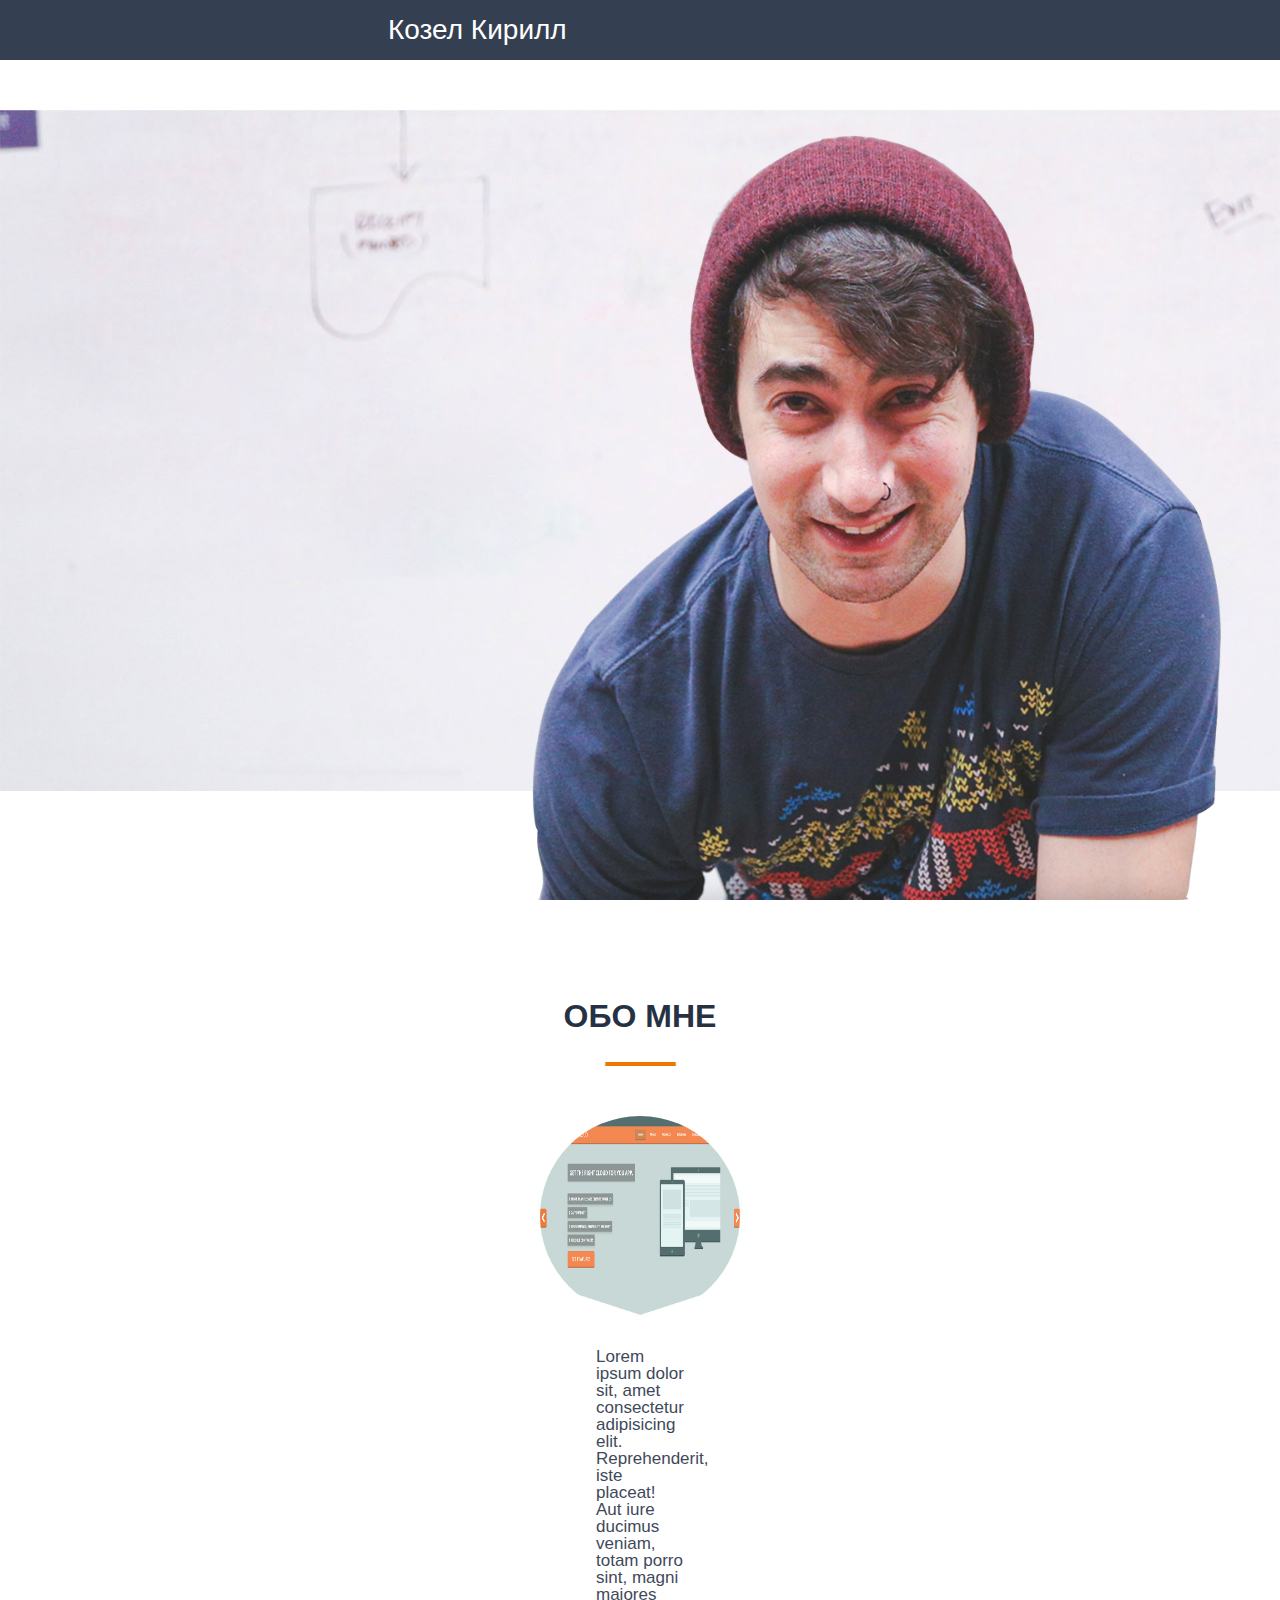
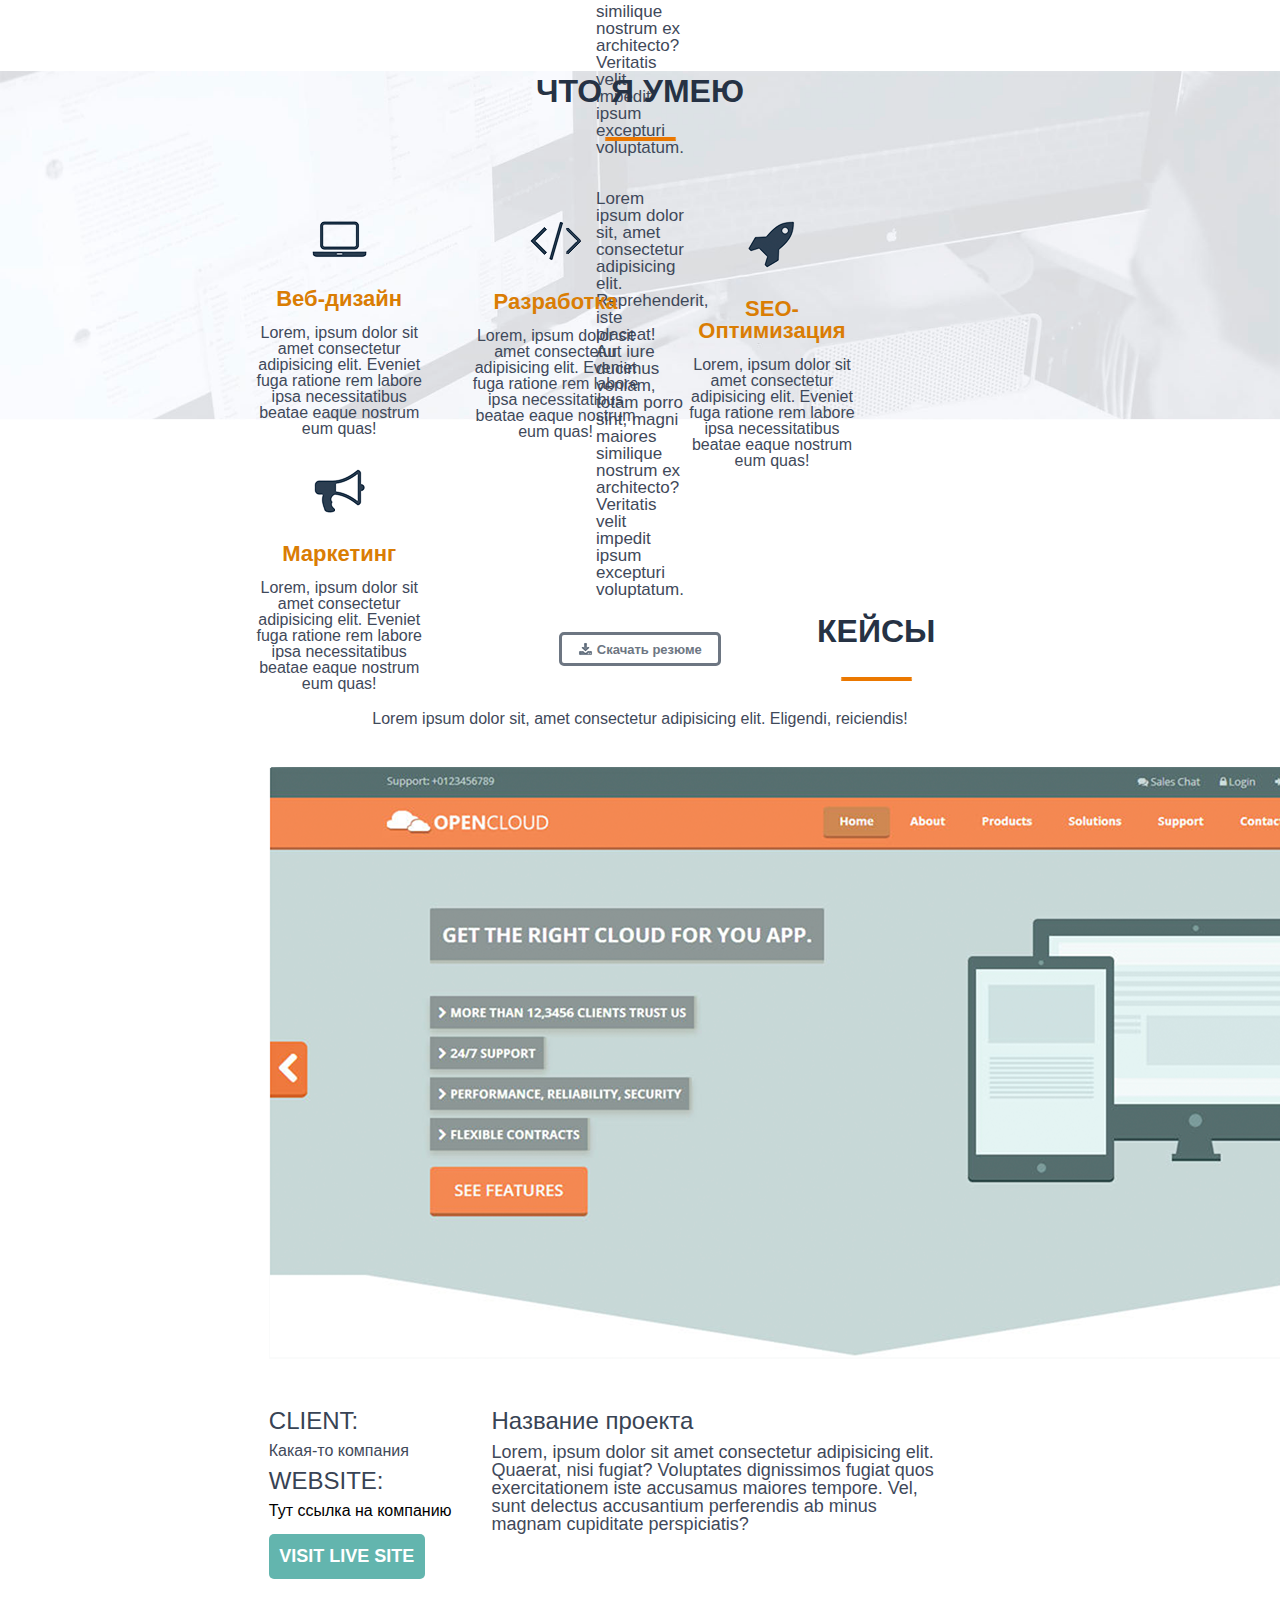
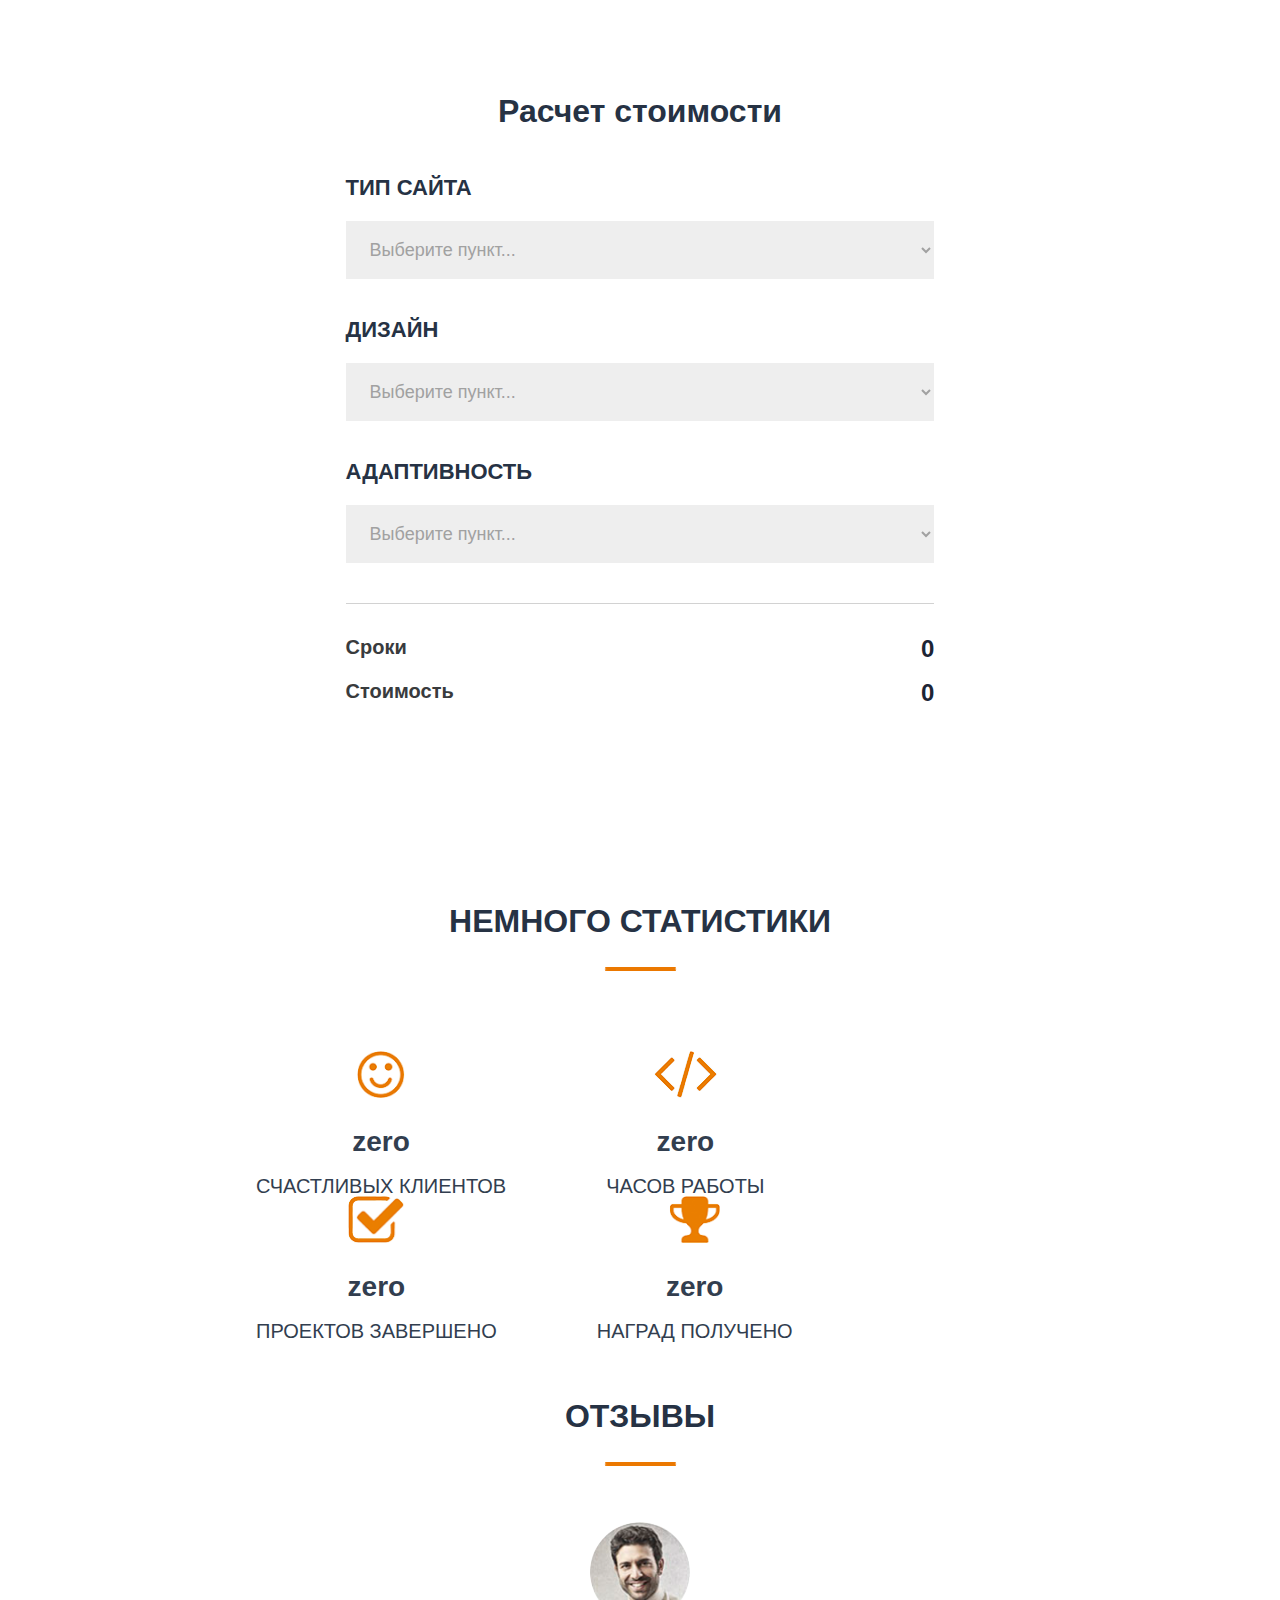
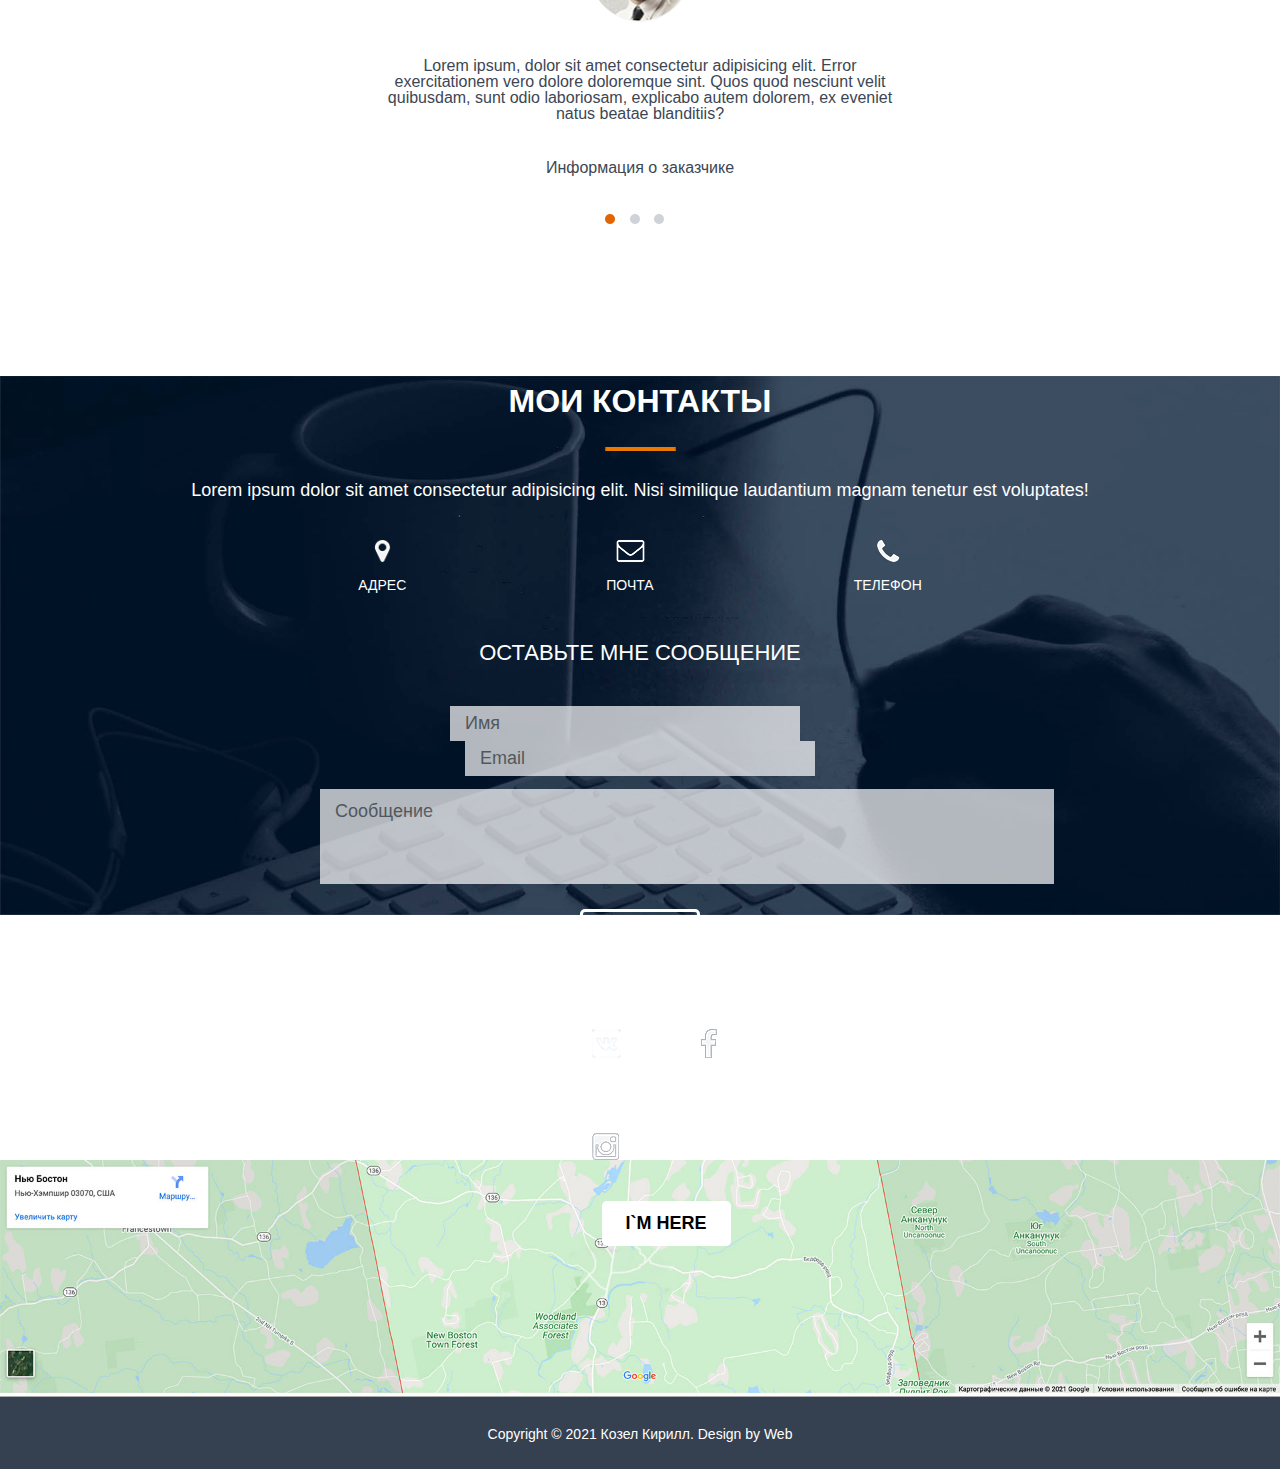
==== commit 50c96da9: "Добавил анимации, preloader и параллакс эффект" ====
--- a/src/index.html
+++ b/src/index.html
@@ -1,5 +1,6 @@
 <!DOCTYPE html>
 <html lang="en">
+
 <head>
   <meta charset="UTF-8">
   <meta http-equiv="X-UA-Compatible" content="IE=edge">
@@ -8,72 +9,84 @@
   <link rel="stylesheet" href="css/style.css">
   <link rel="stylesheet" href="css/reset.css">
 </head>
+
 <body>
   <header>
     <nav>
       <div class="logo">Козел Кирилл</div>
       <div class="menu">
         <ul>
-          <li>ОБО МНЕ</li>
-          <li>УСЛУГИ</li>
-          <li>КЕЙСЫ</li>
-          <li>ПРАЙС</li>
-          <li>ОТЗЫВЫ</li>
-          <li>КОНТАКТЫ</li>
+          <li><a href="#about">ОБО МНЕ</a></li>
+          <li><a href="#whatICanDo">УСЛУГИ</a></li>
+          <li><a href="#case">КЕЙСЫ</a></li>
+          <li><a href="#price">ПРАЙС</a></li>
+          <li><a href="#reviews">ОТЗЫВЫ</a></li>
+          <li><a href="#contacts">КОНТАКТЫ</a></li>
+          <li><a href="preloader.html">View preloader</a></li>
         </ul>
       </div>
     </nav>
   </header>
-  <div class="main">
-    <div class="titleContainer">
-      <h1>Привет <br>Я Козел Кирилл</h1>
-      <h4>Фулл стек веб-разработчик</h4>
-      <input type="submit" value="Обо мне">
-      <input type="submit" value="Мои работы">
-    </div>
-  </div>
-  <div class="about">
+  <main>
+    <section class="main">
+      <div class="titleContainer">
+        <h1>Привет <br>Я Козел Кирилл</h1>
+        <h4>Фулл стек веб-разработчик</h4>
+        <input type="button" value="Обо мне">
+        <input type="button" value="Мои работы">
+      </div>
+    </section>
+  </main>
+  <section id="about">
     <h2 class="h2">ОБО МНЕ</h2>
     <img src="img/trait.png" alt="icon: trait" class="trait">
     <img src="img/casePicture.png" alt="My photo" id="MyRoundPhoto">
     <div>
-      <p>Lorem ipsum dolor sit, amet consectetur adipisicing elit. Reprehenderit, iste placeat! Aut iure ducimus veniam, totam
-      porro sint, magni maiores similique nostrum ex architecto? Veritatis velit impedit ipsum excepturi voluptatum.</p>
-      <p>Lorem ipsum dolor sit, amet consectetur adipisicing elit. Reprehenderit, iste placeat! Aut iure ducimus veniam, totam
-      porro sint, magni maiores similique nostrum ex architecto? Veritatis velit impedit ipsum excepturi voluptatum.</p>
+      <p>Lorem ipsum dolor sit, amet consectetur adipisicing elit. Reprehenderit, iste placeat! Aut iure ducimus veniam,
+        totam
+        porro sint, magni maiores similique nostrum ex architecto? Veritatis velit impedit ipsum excepturi voluptatum.
+      </p>
+      <p>Lorem ipsum dolor sit, amet consectetur adipisicing elit. Reprehenderit, iste placeat! Aut iure ducimus veniam,
+        totam
+        porro sint, magni maiores similique nostrum ex architecto? Veritatis velit impedit ipsum excepturi voluptatum.
+      </p>
     </div>
     <button>
       <img src="img/download.png" alt="icon: download">
       <span>Скачать резюме</span>
     </button>
-  </div>
-  <div class="whatICanDo">
+  </section>
+  <section id="whatICanDo">
     <h2 class="h2">ЧТО Я УМЕЮ</h2>
     <img src="img/trait.png" alt="icon: trait" class="trait">
     <div class="columns">
       <div class="firstcolumn">
         <img src="img/notebook.png" alt="icon: notebook">
         <p>Веб-дизайн</p>
-        <span>Lorem, ipsum dolor sit amet consectetur adipisicing elit. Eveniet fuga ratione rem labore ipsa necessitatibus beatae eaque nostrum eum quas!</span>
+        <span>Lorem, ipsum dolor sit amet consectetur adipisicing elit. Eveniet fuga ratione rem labore ipsa
+          necessitatibus beatae eaque nostrum eum quas!</span>
       </div>
       <div class="secondcolumn">
         <img src="img/symbol.png" alt="icon: symbol">
         <p>Разработка</p>
-        <span>Lorem, ipsum dolor sit amet consectetur adipisicing elit. Eveniet fuga ratione rem labore ipsa necessitatibus beatae eaque nostrum eum quas!</span>
+        <span>Lorem, ipsum dolor sit amet consectetur adipisicing elit. Eveniet fuga ratione rem labore ipsa
+          necessitatibus beatae eaque nostrum eum quas!</span>
       </div>
       <div class="thirdcolumn">
         <img src="img/rocket.png" alt="icon: rocket">
         <p>SEO-Оптимизация</p>
-        <span>Lorem, ipsum dolor sit amet consectetur adipisicing elit. Eveniet fuga ratione rem labore ipsa necessitatibus beatae eaque nostrum eum quas!</span>
+        <span>Lorem, ipsum dolor sit amet consectetur adipisicing elit. Eveniet fuga ratione rem labore ipsa
+          necessitatibus beatae eaque nostrum eum quas!</span>
       </div>
       <div class="fourthcolumn">
         <img src="img/gramophone.png" alt="icon: gramophone">
         <p>Маркетинг</p>
-        <span>Lorem, ipsum dolor sit amet consectetur adipisicing elit. Eveniet fuga ratione rem labore ipsa necessitatibus beatae eaque nostrum eum quas!</span>
-      </div>
-    </div>
-  </div>
-  <div class="case">
+        <span>Lorem, ipsum dolor sit amet consectetur adipisicing elit. Eveniet fuga ratione rem labore ipsa
+          necessitatibus beatae eaque nostrum eum quas!</span>
+      </div>
+    </div>
+  </section>
+  <section id="case">
     <h2 class="h2">КЕЙСЫ</h2>
     <img src="img/trait.png" alt="icon: trait" class="trait">
     <p>Lorem ipsum dolor sit, amet consectetur adipisicing elit. Eligendi, reiciendis!</p>
@@ -88,11 +101,13 @@
       </div>
       <div class="informationAboutProject">
         <h3>Название проекта<br></h3>
-        <p>Lorem, ipsum dolor sit amet consectetur adipisicing elit. Quaerat, nisi fugiat? Voluptates dignissimos fugiat quos exercitationem iste accusamus maiores tempore. Vel, sunt delectus accusantium perferendis ab minus magnam cupiditate perspiciatis?</p>
-      </div>
-    </div>
-  </div>
-  <div class="price">
+        <p>Lorem, ipsum dolor sit amet consectetur adipisicing elit. Quaerat, nisi fugiat? Voluptates dignissimos fugiat
+          quos exercitationem iste accusamus maiores tempore. Vel, sunt delectus accusantium perferendis ab minus magnam
+          cupiditate perspiciatis?</p>
+      </div>
+    </div>
+  </section>
+  <section id="price">
     <h2 class="h2">Расчет стоимости</h2>
     <div>
       <h3>ТИП САЙТА</h3>
@@ -124,18 +139,12 @@
       </form>
       <img src="./img/subtotalLine.png" alt="icon: subtotalLine">
       <div class="result">
-        <div class="deadlines">
-          <span>Сроки</span>
-          <span class="resultNumber">0</span>
-        </div>
-        <div class="cost">
-          <span>Стоимость</span>
-          <span class="resultNumber">0</span>
-        </div>
-      </div>
-    </div>
-  </div>
-  <div class="statistics">
+          <p>Сроки<output class="resultNumber" name="resultDeadlines">0</output></p>
+          <p>Стоимость<output class="resultNumber" name="resultCost">0</output></p>
+      </div>
+    </div>
+  </section>
+  <section id="statistics">
     <h2 class="h2">НЕМНОГО СТАТИСТИКИ</h2>
     <img src="img/trait.png" alt="icon: trait" class="trait">
     <div class="columns">
@@ -160,52 +169,56 @@
         <span>НАГРАД ПОЛУЧЕНО</span>
       </div>
     </div>
-  </div>
-  <div class="reviews">
+  </section>
+  <section id="reviews">
     <h2 class="h2">ОТЗЫВЫ</h2>
     <img src="img/trait.png" alt="icon: trait" class="trait">
     <img src="img/PhotoCostumer.jpg" alt="photo: customer" id="photoCostumer">
-    <p>Lorem ipsum, dolor sit amet consectetur adipisicing elit. Error exercitationem vero dolore doloremque sint. Quos quod nesciunt velit quibusdam, sunt odio laboriosam, explicabo autem dolorem, ex eveniet natus beatae blanditiis?</p>
+    <p>Lorem ipsum, dolor sit amet consectetur adipisicing elit. Error exercitationem vero dolore doloremque sint. Quos
+      quod nesciunt velit quibusdam, sunt odio laboriosam, explicabo autem dolorem, ex eveniet natus beatae blanditiis?
+    </p>
     <p>Информация о заказчике</p>
     <div class="radio">
-      <div class="form_radio">
-        <input id="radio-1" type="radio" name="radio" value="1" checked>
+      <div class="formRadio">
+        <input class="customRadio" id="radio-1" type="radio" name="radio" value="1" checked>
         <label for="radio-1"></label>
       </div>
-      <div class="form_radio">
-        <input id="radio-2" type="radio" name="radio" value="2">
+      <div class="formRadio">
+        <input class="customRadio" id="radio-2" type="radio" name="radio" value="2">
         <label for="radio-2"></label>
       </div>
-      <div class="form_radio">
-        <input id="radio-3" type="radio" name="radio" value="3">
+      <div class="formRadio">
+        <input class="customRadio" id="radio-3" type="radio" name="radio" value="3">
         <label for="radio-3"></label>
       </div>
     </div>
-  </div>
-  <div class="contacts">
+  </section>
+  <section id="contacts">
     <h2 class="h2">МОИ КОНТАКТЫ</h2>
     <img src="img/trait.png" alt="icon: trait" class="trait">
-    <p>Lorem ipsum dolor sit amet consectetur adipisicing elit. Nisi similique laudantium magnam tenetur est voluptates!</p>
+    <p>Lorem ipsum dolor sit amet consectetur adipisicing elit. Nisi similique laudantium magnam tenetur est voluptates!
+    </p>
     <div class="columns">
-        <div class="firstcolumn">
-          <img src="img/geolocation.png" alt="icone: geolocation">
-          <p>АДРЕС</p>
-        </div>
-        <div class="secondcolumn">
-          <img src="img/message.png" alt="icone: message">
-          <p>ПОЧТА</p>
-        </div>
-        <div class="thirdcolumn">
-          <img src="img/phone.png" alt="icone: phone">
-          <p>ТЕЛЕФОН</p>
-        </div>
+      <div class="firstcolumn">
+        <img src="img/geolocation.png" alt="icone: geolocation">
+        <p>АДРЕС</p>
+      </div>
+      <div class="secondcolumn">
+        <img src="img/message.png" alt="icone: message">
+        <p>ПОЧТА</p>
+      </div>
+      <div class="thirdcolumn">
+        <img src="img/phone.png" alt="icone: phone">
+        <p>ТЕЛЕФОН</p>
+      </div>
     </div>
     <div class="message">
       <h3>ОСТАВЬТЕ МНЕ СООБЩЕНИЕ</h3>
       <form action="">
         <div class="firstRow">
-          <input type="text" name="textInput" placeholder="Имя" tabindex="1">
-          <input type="Email" name="textInput" placeholder="Email" tabindex="2" pattern="[a-z0-9._%+-]+@[a-z0-9.-]+\.[a-z]{2,4}$">
+          <input type="text" name="textInput" placeholder="Имя" tabindex="1" required>
+          <input type="Email" name="textInput" placeholder="Email" tabindex="2"
+            pattern="[a-z0-9._%+-]+@[a-z0-9.-]+\.[a-z]{2,4}$" required>
         </div>
         <div class="secondRow">
           <input type="text" name="textInput" placeholder="Сообщение" tabindex="3">
@@ -222,10 +235,14 @@
         <li><a href=""><img src="img/Instagram.png" alt="icon: Instagram"></a></li>
       </ul>
     </div>
-  </div>
-  <div class="map">
+  </section>
+  <section id="map">
     <img src="img/pictureMap.jpg" alt="map">
     <button>I`M HERE</button>
-  </div>
+  </section>
+  <footer>
+    <p>Copyright © 2021 Козел Кирилл. Design by Web</p>
+  </footer>
 </body>
+
 </html>--- a/src/css/style.css
+++ b/src/css/style.css
@@ -6,6 +6,8 @@
   width: 100%;
   height: 60px;
   background: #344051;
+  position: fixed;
+  z-index: 1;
 }
 
 .logo {
@@ -14,6 +16,19 @@
   line-height: 60px;
   padding-left: 388px;
   float: left;
+  -webkit-animation: comming 1.5s ease-in;
+  -o-animation: comming 1.5s ease-in;
+  animation: comming 1.5s ease-in;
+}
+
+@keyframes comming {
+  from {
+    opacity: 0;
+  }
+
+  to {
+    opacity: 1;
+  }
 }
 
 .menu {
@@ -28,12 +43,77 @@
   margin-right: 40px;
   font-size: 16px;
   text-transform: uppercase;
+  -webkit-animation: topshift 0.3s ease forwards;
+  -o-animation: topshift 0.3s ease forwards;
+  animation: topshift 0.3s ease forwards;
+  opacity: 0;
+}
+
+.menu li:nth-child(2) {
+  animation-delay: 0.3s;
+}
+
+.menu li:nth-child(3) {
+  animation-delay: 0.6s;
+}
+
+.menu li:nth-child(4) {
+  animation-delay: 0.9s;
+}
+
+.menu li:nth-child(5) {
+  animation-delay: 1.2s;
+}
+
+.menu li:nth-child(6) {
+  animation-delay: 1.5s;
+}
+
+.menu li:nth-child(7) {
+  animation-delay: 1.8s;
+}
+
+@keyframes topshift {
+  from {
+    opacity: 0;
+    margin-top: -80px;
+  }
+
+  to {
+    opacity: 1;
+    margin-top: 0px;
+  }
+}
+
+.menu li a {
+  color: #fff;
+  transition: all 0.1s;
+  transform: scale(1);
+  display: inline-block;
+}
+
+.menu li a:visited {
+  color: #fff;
+}
+
+.menu li a:hover {
+  color: #ff9100;
+}
+
+.menu li a:active {
+  transform: scale(1.1);
+}
+
+main {
+  width: 100%;
+  height: 100%;
 }
 
 .main {
   width: 100%;
-  height: calc(100% - 60px);
-  background: url("../img/mainBG.jpg") no-repeat center / 100%;
+  height: 100%;
+  background: url("../img/photo.png") 90% 100% / auto 85% no-repeat,
+    url("../img/mainBG.jpg") no-repeat center / 100%;
 }
 
 .titleContainer {
@@ -41,6 +121,25 @@
   margin: 432px 0px 0px 404px;
   color: #2c384a;
   text-align: center;
+  opacity: 0;
+  -webkit-animation: titleMove 1s ease-out forwards;
+  -o-animation: titleMove 1s ease-out forwards;
+  animation: titleMove 1s ease-out forwards;
+  -webkit-animation-delay: 1.8s;
+  -o-animation-delay: 1.8s;
+  animation-delay: 1.8s;
+}
+
+@keyframes titleMove {
+  from {
+    opacity: 0;
+    margin-left: -500px;
+  }
+
+  to {
+    opacity: 1;
+    margin-top: 404px;
+  }
 }
 
 .titleContainer h1 {
@@ -65,17 +164,29 @@
   font-weight: bolder;
   padding: 0px 16px;
   margin: 58px 14px 0px 14px;
-}
-
-.about {
-  width: 100%;
-  height: 70%;
+  transition: all 0.2s;
+  transform: scale(1);
+  cursor: pointer;
+}
+
+.titleContainer input:hover {
+  background: #344051;
+  color: #fff;
+}
+
+.titleContainer input:active {
+  transform: scale(1.1);
+}
+
+#about {
+  width: 100%;
+  height: 75%;
   background: #fff;
 }
 
 .h2 {
   text-align: center;
-  padding-top: 107px;
+  padding-top: 100px;
   font-size: 32px;
   font-weight: bold;
   color: #263244;
@@ -94,17 +205,18 @@
   border-radius: 50%;
 }
 
-.about div {
+#about div {
   margin: 32px 596px 0px 596px;
 }
 
-.about p {
+#about p {
   padding-bottom: 34px;
   font-size: 17px;
   color: #3f495a;
 }
 
-.about button {
+#about button {
+  display: block;
   height: 34px;
   text-align: center;
   border: 3px solid #6d7682;
@@ -114,46 +226,64 @@
   font-size: 13px;
   font-weight: bolder;
   padding: 0px 16px;
-  margin: 0px 800px 0px 930px;
-}
-
-.whatICanDo {
-  width: 100%;
-  height: 50%;
+  margin: auto;
+  transition: all 0.2s;
+  transform: scale(1);
+}
+
+#about button:hover {
+  color: #fff;
+  background: #344051;
+}
+
+#about button:active {
+  transform: scale(1.1);
+}
+
+#whatICanDo {
+  width: 100%;
+  height: 60%;
   background: url("../img/whatICanDoBG.jpg") no-repeat center / 100%;
 }
 
-.whatICanDo .columns {
+#whatICanDo .columns {
   background: none;
   margin: 80px 15% 0px 20%;
 }
 
-.whatICanDo .columns div {
+#whatICanDo .columns div {
   float: left;
   align-content: center;
   max-width: 20%;
   text-align: center;
   margin-right: 50px;
-}
-
-.whatICanDo .columns p {
+  transform: scale(1);
+  transition: all 0.3s;
+}
+
+#whatICanDo .columns div:hover {
+  transform: scale(1.3);
+}
+
+#whatICanDo .columns p {
   margin: 30px 0px 15px 0px;
   font-size: 22px;
   color: #da7d04;
   font-weight: bolder;
 }
-.whatICanDo .columns span {
+
+#whatICanDo .columns span {
   font-size: 16px;
   color: #3f495a;
 }
 
-.case {
+#case {
   background: #fff;
   width: 100%;
   height: 120%;
 }
 
-.case > p {
+#case > p {
   text-align: center;
   margin: 30px 0px;
   font-size: 16px;
@@ -173,12 +303,13 @@
   float: left;
 }
 
-.case h3 {
+#case h3 {
   font-size: 24px;
   font-weight: lighter;
   color: #384354;
   margin: 10px 0px;
 }
+
 .informationAboutConsumer button {
   margin-top: 15px;
   width: 70%;
@@ -189,6 +320,12 @@
   font-weight: 600;
   font-size: 18px;
   border-radius: 5px;
+  transition: all 0.3s;
+  transform: scale(1);
+}
+
+.informationAboutConsumer button:hover {
+  transform: scale(1.2);
 }
 
 .informationAboutConsumer span,
@@ -207,22 +344,22 @@
   color: #3f495a;
 }
 
-.price {
-  height: 80%;
-}
-
-.price > div {
+#price {
+  height: 90%;
+}
+
+#price > div {
   height: 60%;
   margin: 50px 27% 0px 27%;
 }
 
-.price h3 {
+#price h3 {
   font-size: 22px;
   font-weight: bolder;
   color: #263244;
 }
 
-.price select {
+#price select {
   width: 100%;
   height: 58px;
   margin: 22px 0px 40px 0px;
@@ -231,15 +368,16 @@
   background: #eeeeee;
   font-size: 18px;
   color: #a1a1a1;
-}
-
-.price option {
+  cursor: pointer;
+}
+
+#price option {
   font-size: 22px;
   color: black;
   height: 100%;
 }
 
-.price img {
+#price img {
   width: 100%;
 }
 
@@ -249,49 +387,59 @@
   color: #393b3d;
 }
 
-.result span {
+.result p {
   display: inline-block;
   margin-top: 20px;
-}
+  width: 100%;
+}
+
 .resultNumber {
   color: #1c2534;
   font-weight: bold;
   float: right;
-}
-
-.statistics {
-  width: 100%;
-  height: 50%;
-  background: url("../img/statisticsBG.jpg") no-repeat center / 100%;
-}
-
-.statistics .columns {
-  margin: 80px 15% 0px 23%;
-}
-
-.statistics .columns div {
+  font-size: 24px;
+}
+
+#statistics {
+  width: 100%;
+  height: 55%;
+  background: url("../img/statisticsBG.jpg") no-repeat center / 100% fixed;
+}
+
+#statistics .columns {
+  margin: 80px 10% 0px 20%;
+}
+
+#statistics .columns div {
   float: left;
   text-align: center;
   margin-right: 100px;
-}
-
-.statistics .columns img {
+  transition: all 0.2s;
+  transform: scale(1);
+}
+
+#statistics .columns div:hover {
+  transform: scale(1.2);
+}
+
+#statistics .columns img {
   max-height: 47px;
 }
 
-.statistics .columns p {
+#statistics .columns p {
   margin: 30px 0px 20px 0px;
   font-size: 28px;
   color: #323e4f;
   font-weight: bold;
 }
-.statistics .columns span {
+
+#statistics .columns span {
   font-size: 20px;
   font-weight: lighter;
   color: #323e4f;
 }
 
-.reviews {
+#reviews {
   width: 100%;
   height: 65%;
 }
@@ -304,7 +452,7 @@
   border-radius: 50%;
 }
 
-.reviews > p {
+#reviews > p {
   text-align: center;
   font-size: 16px;
   color: #3d4654;
@@ -315,71 +463,74 @@
   text-align: center;
 }
 
-.form_radio {
+.formRadio {
   display: inline-block;
   text-align: center;
 }
-.form_radio input[type="radio"] {
-  display: none;
-}
-.form_radio label {
+
+.customRadio {
+  position: absolute;
+  z-index: -1;
+  opacity: 0;
+}
+
+.customRadio + label {
+  display: inline-flex;
+  align-items: center;
+  user-select: none;
   cursor: pointer;
-  position: relative;
-  padding-left: 10px;
-  margin-right: 10px;
-  user-select: none;
-}
-.form_radio label:before {
+}
+
+.customRadio + label::before {
   content: "";
-  width: 17px;
-  height: 18px;
-  position: absolute;
-  left: 0;
-  bottom: 1px;
+  display: inline-block;
+  width: 1.5em;
+  height: 1.5em;
+  border: none;
   background: url(../img/radioDisabled.png) 0 0 no-repeat;
 }
 
-.form_radio input[type="radio"]:checked + label:before {
+.customRadio:checked + label::before {
+  border-color: #ff8800;
+  background-color: #ff8800;
   background: url(../img/radioEnabled.png) 0 0 no-repeat;
 }
 
-.contacts {
+#contacts {
   width: 100%;
   height: 80%;
   background: url("../img/contactsBG.jpg") no-repeat center / 100%;
 }
 
-.contacts > h2 {
+#contacts > h2 {
   color: #fff !important;
 }
 
-.contacts > p {
+#contacts > p {
   text-align: center;
   color: #fff;
   font-size: 18px;
   margin-top: 30px;
 }
 
-.contacts .columns {
-  /*position: absolute;
-  left: 38%;*/
+#contacts .columns {
   display: flex;
   align-items: center;
   justify-content: center;
 }
 
-.contacts .columns > div {
+#contacts .columns > div {
   float: right;
   text-align: center;
   margin: 40px 100px;
 }
 
-.contacts .columns p {
+#contacts .columns p {
   color: #fff;
   margin-top: 15px;
 }
 
-.contacts .columns img {
+#contacts .columns img {
   max-height: 24px;
 }
 
@@ -405,7 +556,8 @@
   text-align: left;
   padding-left: 15px;
   font-size: 18px;
-  opacity: 0.8;
+  opacity: 0.7;
+  transition: all 0.2s;
 }
 
 .firstRow input[type="text"] {
@@ -422,7 +574,13 @@
   margin-top: 13px;
   padding: 0px 0px 50px 15px;
   font-size: 18px;
-  opacity: 0.8;
+  opacity: 0.7;
+  transition: all 0.2s;
+}
+
+.secondRow input:focus,
+.firstRow input:focus {
+  opacity: 0.9;
 }
 
 .thirdRow {
@@ -435,9 +593,22 @@
   width: 120px;
   height: 45px;
   font-size: 18px;
+  font-weight: bolder;
   color: #fff;
   border: 3px solid #fff;
   border-radius: 5px;
+  cursor: pointer;
+  transition: all 0.2s;
+  transform: scale(1);
+}
+
+.thirdRow input:hover {
+  color: #354051;
+  background: #fff;
+}
+
+.thirdRow input:active {
+  transform: scale(1.1);
 }
 
 .socialNetworking ul {
@@ -450,15 +621,16 @@
   padding-left: 80px;
 }
 
-.map {
+#map {
   position: relative;
 }
 
-.map img {
+#map img {
   width: 100%;
   height: auto;
 }
-.map button {
+
+#map button {
   position: absolute;
   top: 50%;
   left: 47%;
@@ -471,3 +643,15 @@
   cursor: pointer;
   border-radius: 5px;
 }
+
+footer {
+  width: 100%;
+  height: 8%;
+  background: #354051;
+}
+
+footer > p {
+  text-align: center;
+  padding-top: 30px;
+  color: #fff;
+}
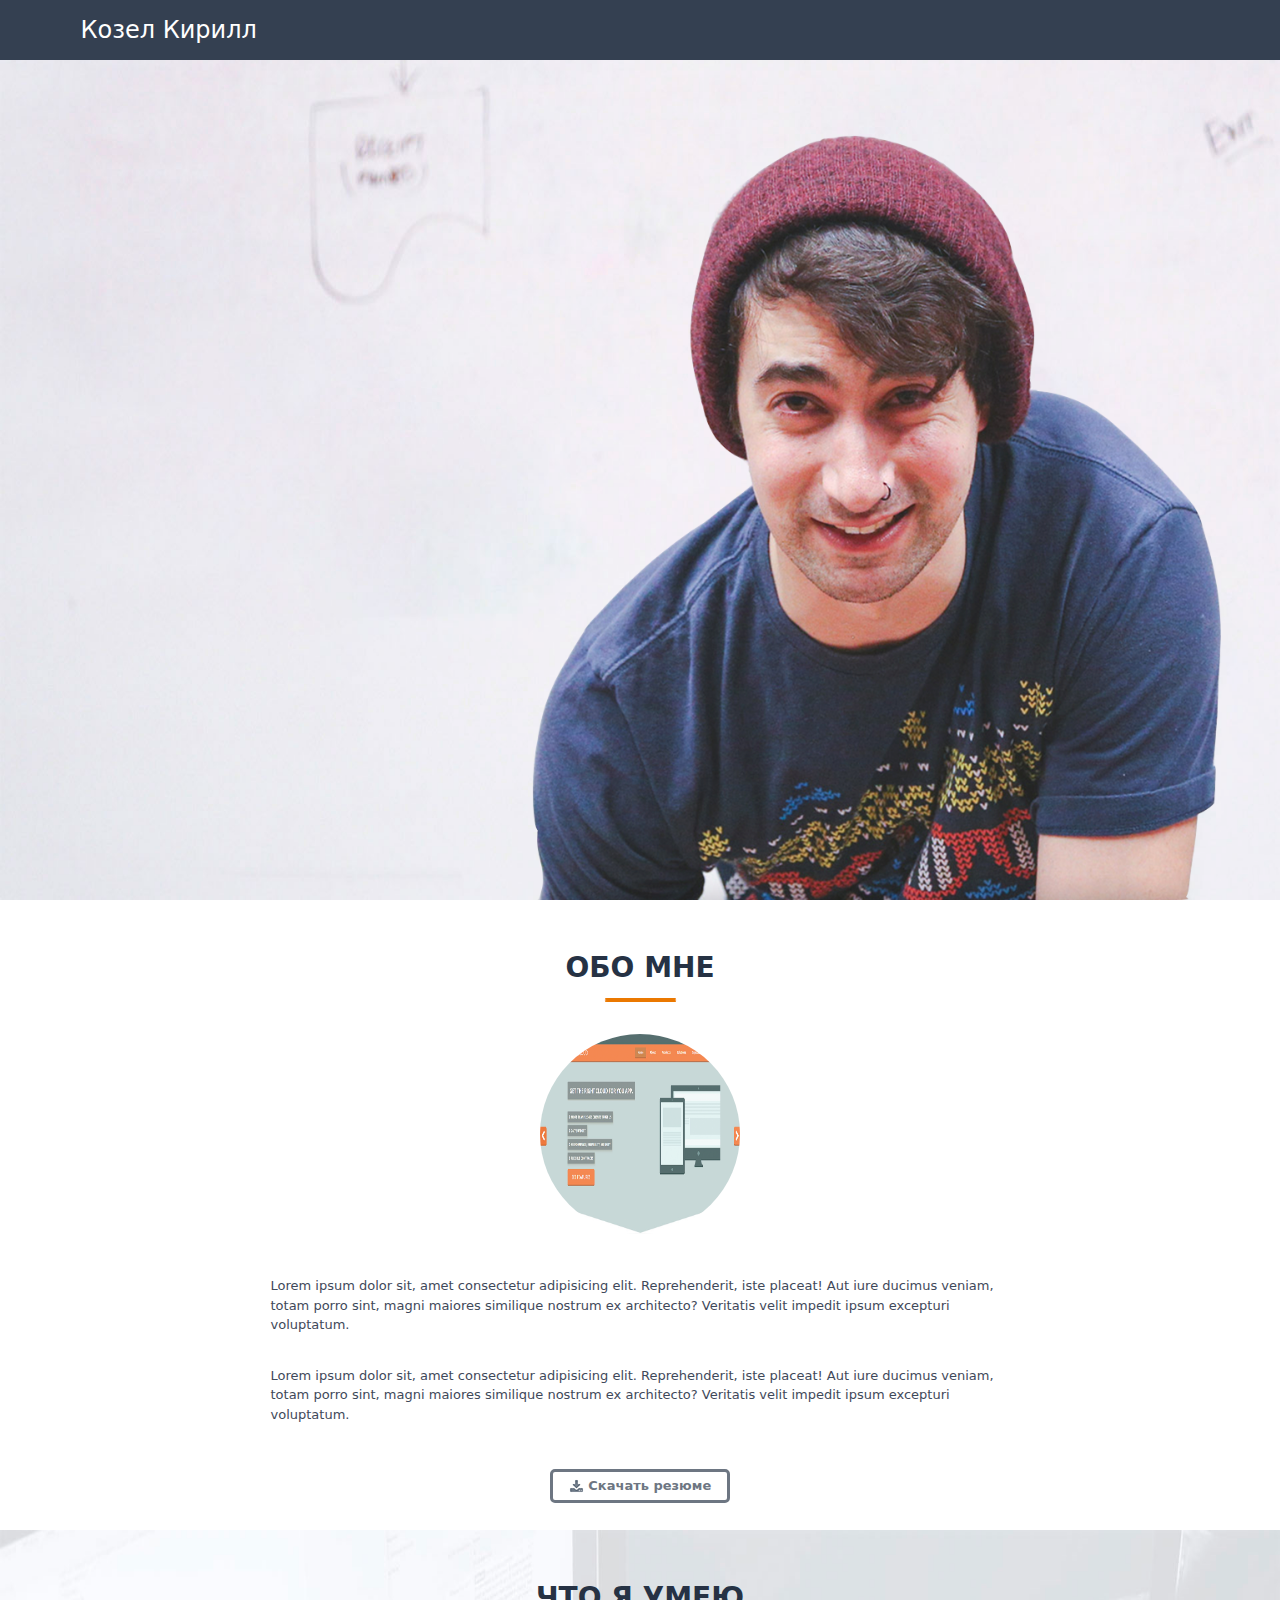
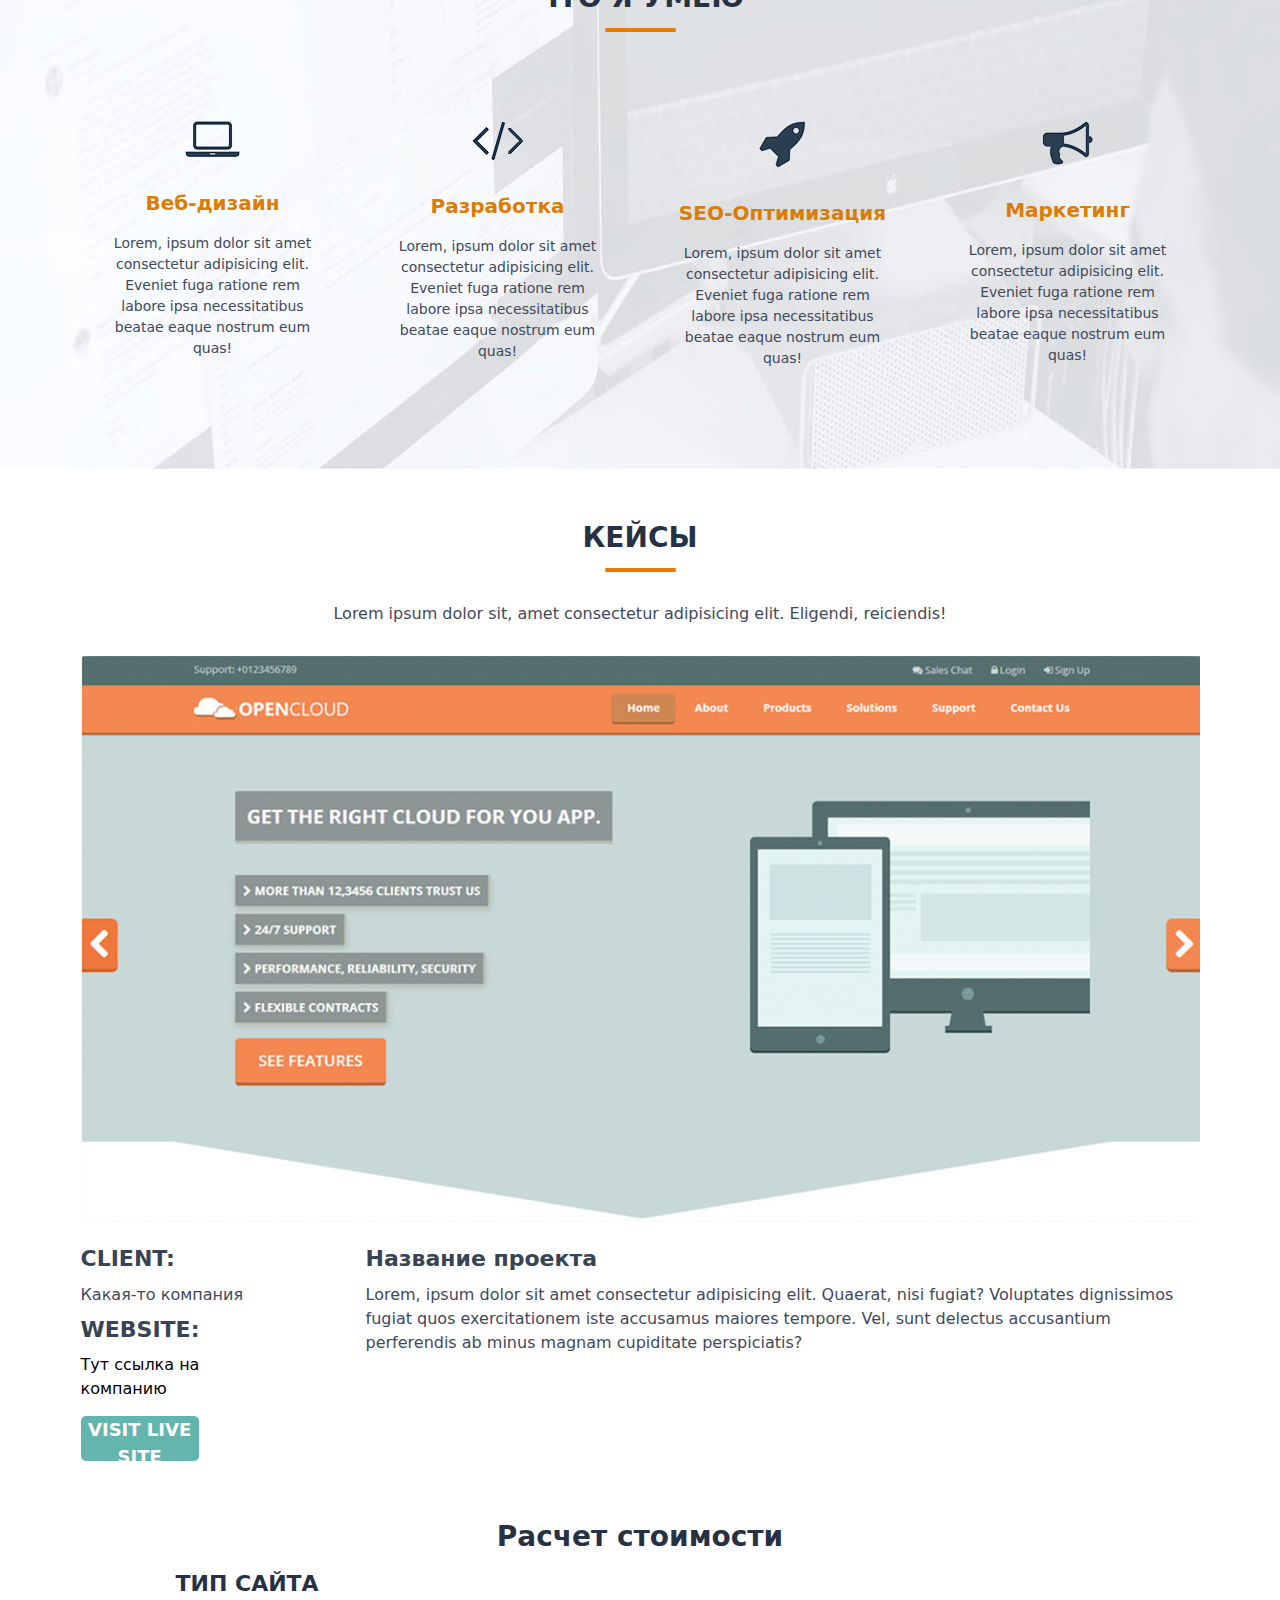
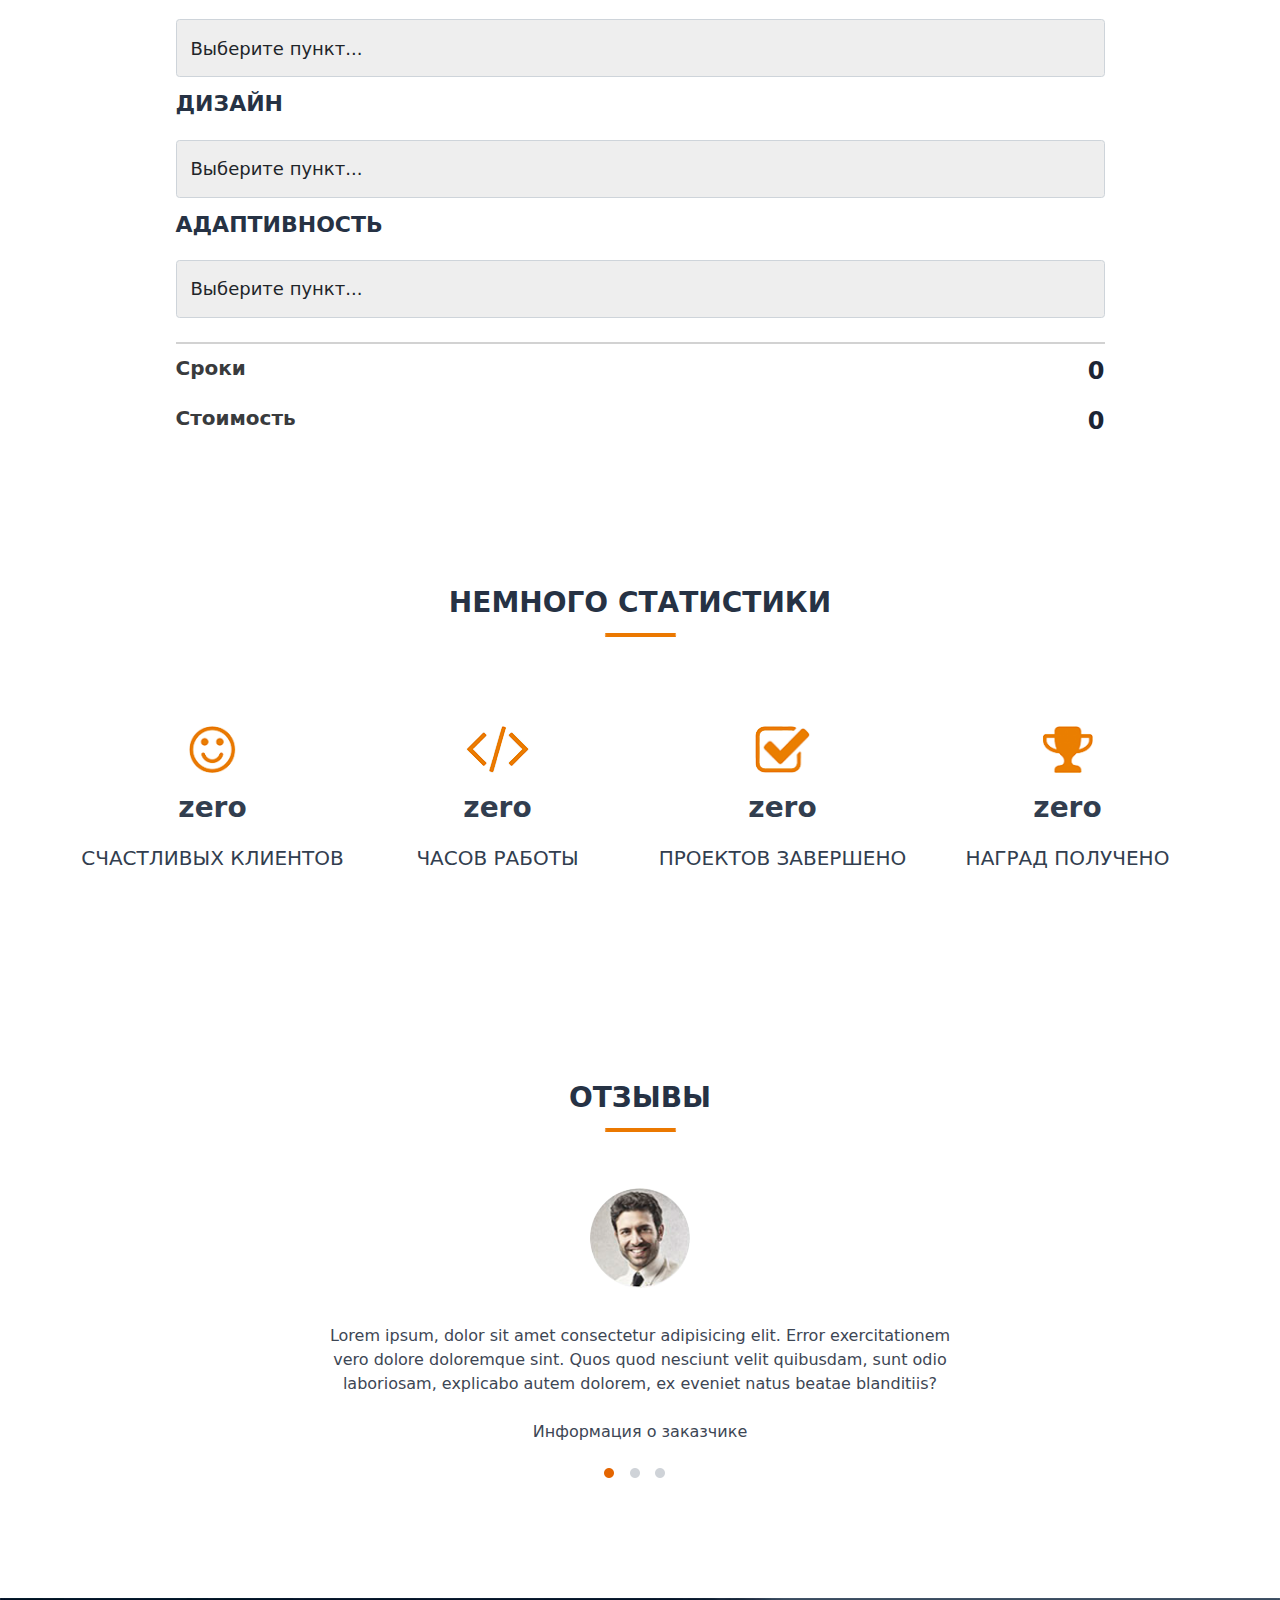
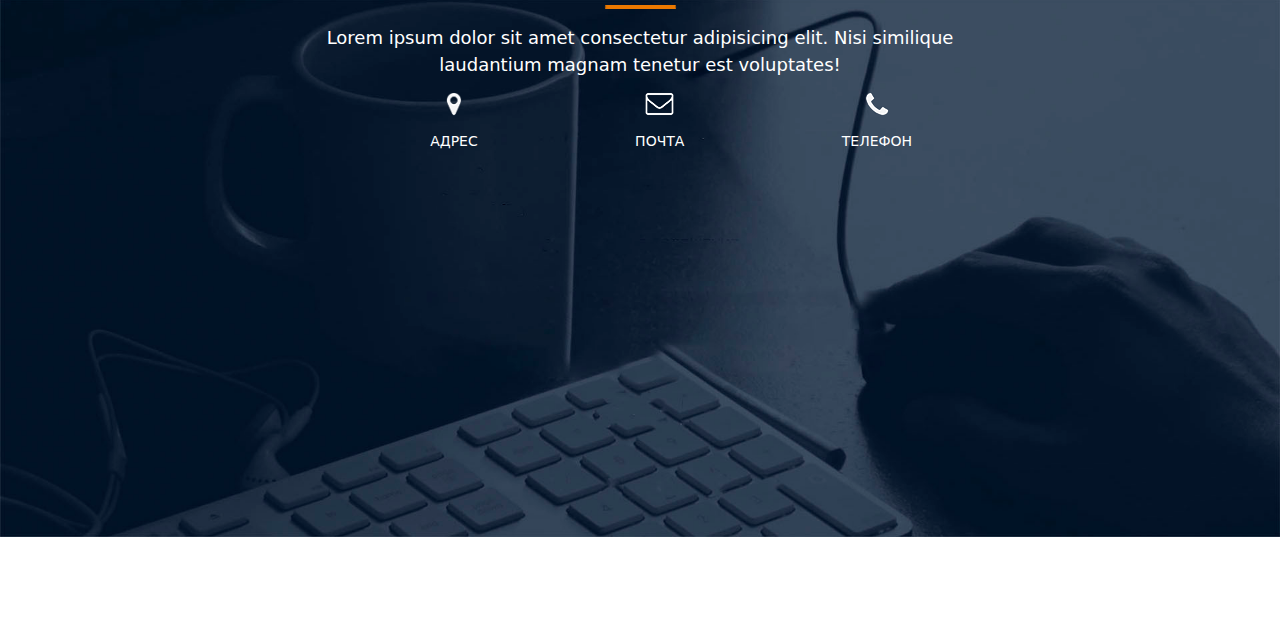
==== commit 2bf83128: "Добавил адаптивную верстку для большинства страниц" ====
--- a/src/index.html
+++ b/src/index.html
@@ -8,32 +8,63 @@
   <title>Козел Кирилл - Веб-разработчик</title>
   <link rel="stylesheet" href="css/style.css">
   <link rel="stylesheet" href="css/reset.css">
+  <link rel="stylesheet" href="css/bootstrap.min.css">
 </head>
 
 <body>
   <header>
     <nav>
-      <div class="logo">Козел Кирилл</div>
-      <div class="menu">
-        <ul>
-          <li><a href="#about">ОБО МНЕ</a></li>
-          <li><a href="#whatICanDo">УСЛУГИ</a></li>
-          <li><a href="#case">КЕЙСЫ</a></li>
-          <li><a href="#price">ПРАЙС</a></li>
-          <li><a href="#reviews">ОТЗЫВЫ</a></li>
-          <li><a href="#contacts">КОНТАКТЫ</a></li>
-          <li><a href="preloader.html">View preloader</a></li>
-        </ul>
+      <div class="container">
+        <div class="row">
+          <div class="col-xxl-2 col-lg-3 col-7">
+            <div class="logo">Козел Кирилл</div>
+          </div>
+          <div class="px-0 col-xxl-6 col-xl-7 col-lg-8 offset-xxl-4 offset-xl-2 offset-lg-1 d-none d-lg-block">
+            <div class="menu">
+              <ul>
+                <li><a href="#about">ОБО МНЕ</a></li>
+                <li><a href="#whatICanDo">УСЛУГИ</a></li>
+                <li><a href="#case">КЕЙСЫ</a></li>
+                <li><a href="#price">ПРАЙС</a></li>
+                <li><a href="#reviews">ОТЗЫВЫ</a></li>
+                <li><a href="#contacts">КОНТАКТЫ</a></li>
+              </ul>
+            </div>
+          </div>
+          <div class="col-5 d-flex d-lg-none flex-column justify-content-center align-items-end">
+            <div class="dropdown">
+              <a class="btn btn-outline-secondary dropdown-toggle white-btn" href="#" role="button" id="dropdownMenuLink" data-bs-toggle="dropdown"
+                aria-expanded="false">
+                Меню
+              </a>
+            
+              <ul class="dropdown-menu" aria-labelledby="dropdownMenuLink">
+                <li><a class="dropdown-item" href="#about">ОБО МНЕ</a></li>
+                <li><a class="dropdown-item" href="#whatICanDo">УСЛУГИ</a></li>
+                <li><a class="dropdown-item" href="#case">КЕЙСЫ</a></li>
+                <li><a class="dropdown-item" href="#price">ПРАЙС</a></li>
+                <li><a class="dropdown-item" href="#reviews">ОТЗЫВЫ</a></li>
+                <li><a class="dropdown-item" href="#contacts">КОНТАКТЫ</a></li>
+              </ul>
+            </div>
+          </div>
+        </div>
       </div>
     </nav>
   </header>
   <main>
     <section class="main">
-      <div class="titleContainer">
-        <h1>Привет <br>Я Козел Кирилл</h1>
-        <h4>Фулл стек веб-разработчик</h4>
-        <input type="button" value="Обо мне">
-        <input type="button" value="Мои работы">
+      <div class="container h-100">
+        <div class="row align-items-center h-100">
+          <div class="col-lg-6 mt-5 pt-5">
+            <div class="titleContainer mt-5">
+              <h1>Привет <br>Я Козел Кирилл</h1>
+              <h4>Фулл стек веб-разработчик</h4>
+              <input type="button" value="Обо мне">
+              <input type="button" value="Мои работы">
+            </div>
+          </div>
+        </div>
       </div>
     </section>
   </main>
@@ -41,48 +72,91 @@
     <h2 class="h2">ОБО МНЕ</h2>
     <img src="img/trait.png" alt="icon: trait" class="trait">
     <img src="img/casePicture.png" alt="My photo" id="MyRoundPhoto">
-    <div>
-      <p>Lorem ipsum dolor sit, amet consectetur adipisicing elit. Reprehenderit, iste placeat! Aut iure ducimus veniam,
-        totam
-        porro sint, magni maiores similique nostrum ex architecto? Veritatis velit impedit ipsum excepturi voluptatum.
-      </p>
-      <p>Lorem ipsum dolor sit, amet consectetur adipisicing elit. Reprehenderit, iste placeat! Aut iure ducimus veniam,
-        totam
-        porro sint, magni maiores similique nostrum ex architecto? Veritatis velit impedit ipsum excepturi voluptatum.
-      </p>
-    </div>
-    <button>
-      <img src="img/download.png" alt="icon: download">
-      <span>Скачать резюме</span>
-    </button>
+    <div class="container">
+      <div class="row">
+        <div class="col-8 offset-2">
+          <p>Lorem ipsum dolor sit, amet consectetur adipisicing elit. Reprehenderit, iste placeat! Aut iure ducimus veniam,
+            totam
+            porro sint, magni maiores similique nostrum ex architecto? Veritatis velit impedit ipsum excepturi voluptatum.
+          </p>
+          <p>Lorem ipsum dolor sit, amet consectetur adipisicing elit. Reprehenderit, iste placeat! Aut iure ducimus veniam,
+            totam
+            porro sint, magni maiores similique nostrum ex architecto? Veritatis velit impedit ipsum excepturi voluptatum.
+          </p>
+          <button>
+            <img src="img/download.png" alt="icon: download">
+            <span>Скачать резюме</span>
+          </button>
+        </div>
+      </div>
+    </div>
   </section>
   <section id="whatICanDo">
     <h2 class="h2">ЧТО Я УМЕЮ</h2>
     <img src="img/trait.png" alt="icon: trait" class="trait">
-    <div class="columns">
-      <div class="firstcolumn">
-        <img src="img/notebook.png" alt="icon: notebook">
-        <p>Веб-дизайн</p>
-        <span>Lorem, ipsum dolor sit amet consectetur adipisicing elit. Eveniet fuga ratione rem labore ipsa
-          necessitatibus beatae eaque nostrum eum quas!</span>
-      </div>
-      <div class="secondcolumn">
-        <img src="img/symbol.png" alt="icon: symbol">
-        <p>Разработка</p>
-        <span>Lorem, ipsum dolor sit amet consectetur adipisicing elit. Eveniet fuga ratione rem labore ipsa
-          necessitatibus beatae eaque nostrum eum quas!</span>
-      </div>
-      <div class="thirdcolumn">
-        <img src="img/rocket.png" alt="icon: rocket">
-        <p>SEO-Оптимизация</p>
-        <span>Lorem, ipsum dolor sit amet consectetur adipisicing elit. Eveniet fuga ratione rem labore ipsa
-          necessitatibus beatae eaque nostrum eum quas!</span>
-      </div>
-      <div class="fourthcolumn">
-        <img src="img/gramophone.png" alt="icon: gramophone">
-        <p>Маркетинг</p>
-        <span>Lorem, ipsum dolor sit amet consectetur adipisicing elit. Eveniet fuga ratione rem labore ipsa
-          necessitatibus beatae eaque nostrum eum quas!</span>
+    <div class="container">
+      <div class="row row-cols-4 d-none d-md-block">
+        <div class="col mr-5  float-start">
+          <img src="img/notebook.png" alt="icon: notebook">
+          <p>Веб-дизайн</p>
+          <span>Lorem, ipsum dolor sit amet consectetur adipisicing elit. Eveniet fuga ratione rem labore ipsa
+            necessitatibus beatae eaque nostrum eum quas!</span>
+        </div>
+        <div class="col  float-start">
+          <img src="img/symbol.png" alt="icon: symbol">
+          <p>Разработка</p>
+          <span>Lorem, ipsum dolor sit amet consectetur adipisicing elit. Eveniet fuga ratione rem labore ipsa
+            necessitatibus beatae eaque nostrum eum quas!</span>
+        </div>
+        <div class="col float-start">
+          <img src="img/rocket.png" alt="icon: rocket">
+          <p>SEO-Оптимизация</p>
+          <span>Lorem, ipsum dolor sit amet consectetur adipisicing elit. Eveniet fuga ratione rem labore ipsa
+            necessitatibus beatae eaque nostrum eum quas!</span>
+        </div>
+        <div class="col float-start">
+          <img src="img/gramophone.png" alt="icon: gramophone">
+          <p>Маркетинг</p>
+          <span>Lorem, ipsum dolor sit amet consectetur adipisicing elit. Eveniet fuga ratione rem labore ipsa
+            necessitatibus beatae eaque nostrum eum quas!</span>
+        </div>
+      </div>
+
+      <div id="carouselExampleControls" class="carousel carousel-dark slide d-block d-md-none mt-4" data-bs-ride="carousel">
+        <div class="carousel-inner">
+          <div class="carousel-item active ">
+            <img src="img/notebook.png" alt="icon: notebook">
+            <p>Веб-дизайн</p>
+            <span>Lorem, ipsum dolor sit amet consectetur adipisicing elit. Eveniet fuga ratione rem labore ipsa
+              necessitatibus beatae eaque nostrum eum quas!</span>
+          </div>
+          <div class="carousel-item">
+            <img src="img/symbol.png" alt="icon: symbol">
+            <p>Разработка</p>
+            <span>Lorem, ipsum dolor sit amet consectetur adipisicing elit. Eveniet fuga ratione rem labore ipsa
+              necessitatibus beatae eaque nostrum eum quas!</span>
+          </div>
+          <div class="carousel-item">
+            <img src="img/rocket.png" alt="icon: rocket">
+            <p>SEO-Оптимизация</p>
+            <span>Lorem, ipsum dolor sit amet consectetur adipisicing elit. Eveniet fuga ratione rem labore ipsa
+              necessitatibus beatae eaque nostrum eum quas!</span>
+          </div>
+          <div class="carousel-item">
+            <img src="img/gramophone.png" alt="icon: gramophone">
+            <p>Маркетинг</p>
+            <span>Lorem, ipsum dolor sit amet consectetur adipisicing elit. Eveniet fuga ratione rem labore ipsa
+              necessitatibus beatae eaque nostrum eum quas!</span>
+          </div>
+        </div>
+        <button class="carousel-control-prev" type="button" data-bs-target="#carouselExampleControls" data-bs-slide="prev">
+          <span class="carousel-control-prev-icon" aria-hidden="true"></span>
+          <span class="visually-hidden">Предыдущий</span>
+        </button>
+        <button class="carousel-control-next" type="button" data-bs-target="#carouselExampleControls" data-bs-slide="next">
+          <span class="carousel-control-next-icon" aria-hidden="true"></span>
+          <span class="visually-hidden">Следующий</span>
+        </button>
       </div>
     </div>
   </section>
@@ -90,94 +164,153 @@
     <h2 class="h2">КЕЙСЫ</h2>
     <img src="img/trait.png" alt="icon: trait" class="trait">
     <p>Lorem ipsum dolor sit, amet consectetur adipisicing elit. Eligendi, reiciendis!</p>
-    <div class="caseExample">
-      <img src="img/casePicture.png" alt="picture: case">
-      <div class="informationAboutConsumer">
-        <h3>CLIENT:<br></h3>
-        <span>Какая-то компания</span>
-        <h3>WEBSITE:<br></h3>
-        <a href="">Тут ссылка на компанию</a>
-        <button>VISIT LIVE SITE</button>
-      </div>
-      <div class="informationAboutProject">
-        <h3>Название проекта<br></h3>
-        <p>Lorem, ipsum dolor sit amet consectetur adipisicing elit. Quaerat, nisi fugiat? Voluptates dignissimos fugiat
-          quos exercitationem iste accusamus maiores tempore. Vel, sunt delectus accusantium perferendis ab minus magnam
-          cupiditate perspiciatis?</p>
-      </div>
-    </div>
-  </section>
-  <section id="price">
-    <h2 class="h2">Расчет стоимости</h2>
-    <div>
-      <h3>ТИП САЙТА</h3>
-      <form action="" method="post">
-        <select size="1">
-          <option selected disabled class="disSelected">Выберите пункт...</option>
-          <option value="">Пункт 1</option>
-          <option value="">Пункт 2</option>
-          <option value="">Пункт 3</option>
-        </select>
-      </form>
-      <h3>ДИЗАЙН</h3>
-      <form action="" method="post">
-        <select size="1">
-          <option selected disabled class="disSelected">Выберите пункт...</option>
-          <option value="">Пункт 1</option>
-          <option value="">Пункт 2</option>
-          <option value="">Пункт 3</option>
-        </select>
-      </form>
-      <h3>АДАПТИВНОСТЬ</h3>
-      <form action="" method="post">
-        <select size="1">
-          <option selected disabled class="disSelected">Выберите пункт...</option>
-          <option value="">Пункт 1</option>
-          <option value="">Пункт 2</option>
-          <option value="">Пункт 3</option>
-        </select>
-      </form>
-      <img src="./img/subtotalLine.png" alt="icon: subtotalLine">
-      <div class="result">
-          <p>Сроки<output class="resultNumber" name="resultDeadlines">0</output></p>
-          <p>Стоимость<output class="resultNumber" name="resultCost">0</output></p>
+    <div class="container">
+      <div class="row">
+        <div class="col caseExample">
+          <img src="img/casePicture.png" alt="picture: case">
+          <div class="row mt-3 d-none d-md-block">
+            <div class="col-2 informationAboutConsumer">
+              <h3>CLIENT:</h3>
+              <span>Какая-то компания</span>
+              <h3>WEBSITE:</h3>
+              <a href="">Тут ссылка на компанию</a>
+              <button>VISIT LIVE SITE</button>
+            </div>
+            <div class="col-9 offset-1 informationAboutProject">
+              <h3>Название проекта</h3>
+              <p>Lorem, ipsum dolor sit amet consectetur adipisicing elit. Quaerat, nisi fugiat? Voluptates dignissimos fugiat
+                quos exercitationem iste accusamus maiores tempore. Vel, sunt delectus accusantium perferendis ab minus magnam
+                cupiditate perspiciatis?</p>
+            </div>
+          </div>
+          <div class="row d-block d-md-none">
+            <div class="col-5 float-start">
+              <h3>CLIENT:</h3>
+              <span>Какая-то компания</span>
+            </div>
+            <div class="col-7 float-start">
+              <h3>WEBSITE:</h3>
+              <a href="">Тут ссылка на компанию</a>
+            </div>
+            <div class="col informationAboutProject">
+              <h3>Название проекта</h3>
+              <p>Lorem, ipsum dolor sit amet consectetur adipisicing elit. Quaerat, nisi fugiat? Voluptates dignissimos fugiat
+                quos exercitationem iste accusamus maiores tempore. Vel, sunt delectus accusantium perferendis ab minus magnam
+                cupiditate perspiciatis?</p>
+            </div>
+            <button class="adaptedCaseButton">VISIT LIVE SITE</button>
+          </div>
+        </div>
+      </div>
+    </div>
+    <div id="price">
+      <h2 class="h2">Расчет стоимости</h2>
+      <div class="container">
+        <div class="row">
+          <div class="col-10 offset-1">
+            <h3>ТИП САЙТА</h3>
+            <select class="form-select form-select-lg mb-3" aria-label=".form-select-lg example">
+              <option selected disabled class="disSelected">Выберите пункт...</option>
+              <option value="1">One</option>
+              <option value="2">Two</option>
+              <option value="3">Three</option>
+            </select>
+            <h3>ДИЗАЙН</h3>
+            <select class="form-select form-select-lg mb-3" aria-label=".form-select-lg example">
+              <option selected disabled class="disSelected">Выберите пункт...</option>
+              <option value="1">One</option>
+              <option value="2">Two</option>
+              <option value="3">Three</option>
+            </select>
+            <h3>АДАПТИВНОСТЬ</h3>
+            <select class="form-select form-select-lg mb-3" aria-label=".form-select-lg example">
+              <option selected disabled class="disSelected">Выберите пункт...</option>
+              <option value="1">One</option>
+              <option value="2">Two</option>
+              <option value="3">Three</option>
+            </select>
+            <img src="./img/subtotalLine.png" alt="icon: subtotalLine">
+            <div class="result">
+              <p>Сроки<output class="resultNumber" name="resultDeadlines">0</output></p>
+              <p>Стоимость<output class="resultNumber" name="resultCost">0</output></p>
+            </div>
+          </div>
+        </div>
       </div>
     </div>
   </section>
   <section id="statistics">
     <h2 class="h2">НЕМНОГО СТАТИСТИКИ</h2>
     <img src="img/trait.png" alt="icon: trait" class="trait">
-    <div class="columns">
-      <div class="firstcolumn">
-        <img src="img/smile.png" alt="icon: smile">
-        <p>zero</p>
-        <span>СЧАСТЛИВЫХ КЛИЕНТОВ</span>
-      </div>
-      <div class="secondcolumn">
-        <img src="img/brackets.png" alt="icon: brackets">
-        <p>zero</p>
-        <span>ЧАСОВ РАБОТЫ</span>
-      </div>
-      <div class="thirdcolumn">
-        <img src="img/checkMark.png" alt="icon: check mark">
-        <p>zero</p>
-        <span>ПРОЕКТОВ ЗАВЕРШЕНО</span>
-      </div>
-      <div class="fourthcolumn">
-        <img src="img/cup.png" alt="icon: cup">
-        <p>zero</p>
-        <span>НАГРАД ПОЛУЧЕНО</span>
-      </div>
-    </div>
+    <div class="container">
+      <div class="row row-cols-4 d-none d-md-block">
+        <div class="col mr-5  float-start">
+          <img src="img/smile.png" alt="icon: smile">
+          <p>zero</p>
+          <span>СЧАСТЛИВЫХ КЛИЕНТОВ</span>
+        </div>
+        <div class="col  float-start">
+          <img src="img/brackets.png" alt="icon: brackets">
+          <p>zero</p>
+          <span>ЧАСОВ РАБОТЫ</span>
+        </div>
+        <div class="col float-start">
+          <img src="img/checkMark.png" alt="icon: check mark">
+          <p>zero</p>
+          <span>ПРОЕКТОВ ЗАВЕРШЕНО</span>
+        </div>
+        <div class="col float-start">
+          <img src="img/cup.png" alt="icon: cup">
+          <p>zero</p>
+          <span>НАГРАД ПОЛУЧЕНО</span>
+        </div>
+      </div>
+    
+      <div id="carouselExampleControls" class="carousel carousel-dark slide d-block d-md-none mt-4" data-bs-ride="carousel">
+        <div class="carousel-inner">
+          <div class="carousel-item active">
+            <img src="img/smile.png" alt="icon: smile">
+            <p>zero</p>
+            <span>СЧАСТЛИВЫХ КЛИЕНТОВ</span>
+          </div>
+          <div class="carousel-item">
+            <img src="img/brackets.png" alt="icon: brackets">
+            <p>zero</p>
+            <span>ЧАСОВ РАБОТЫ</span>
+          </div>
+          <div class="carousel-item">
+            <img src="img/checkMark.png" alt="icon: check mark">
+            <p>zero</p>
+            <span>ПРОЕКТОВ ЗАВЕРШЕНО</span>
+          </div>
+          <div class="carousel-item">
+            <img src="img/cup.png" alt="icon: cup">
+            <p>zero</p>
+            <span>НАГРАД ПОЛУЧЕНО</span>
+          </div>
+        </div>
+        <button class="carousel-control-prev" type="button" data-bs-target="#carouselExampleControls" data-bs-slide="prev">
+          <span class="carousel-control-prev-icon" aria-hidden="true"></span>
+          <span class="visually-hidden">Предыдущий</span>
+        </button>
+        <button class="carousel-control-next" type="button" data-bs-target="#carouselExampleControls" data-bs-slide="next">
+          <span class="carousel-control-next-icon" aria-hidden="true"></span>
+          <span class="visually-hidden">Следующий</span>
+        </button>
+      </div>
   </section>
   <section id="reviews">
     <h2 class="h2">ОТЗЫВЫ</h2>
     <img src="img/trait.png" alt="icon: trait" class="trait">
-    <img src="img/PhotoCostumer.jpg" alt="photo: customer" id="photoCostumer">
-    <p>Lorem ipsum, dolor sit amet consectetur adipisicing elit. Error exercitationem vero dolore doloremque sint. Quos
-      quod nesciunt velit quibusdam, sunt odio laboriosam, explicabo autem dolorem, ex eveniet natus beatae blanditiis?
-    </p>
-    <p>Информация о заказчике</p>
+    <div class="row">
+      <div class="col-md-6 offset-md-3">
+        <img src="img/PhotoCostumer.jpg" alt="photo: customer" id="photoCostumer">
+        <p>Lorem ipsum, dolor sit amet consectetur adipisicing elit. Error exercitationem vero dolore doloremque sint. Quos
+          quod nesciunt velit quibusdam, sunt odio laboriosam, explicabo autem dolorem, ex eveniet natus beatae blanditiis?
+        </p>
+        <p>Информация о заказчике</p>
+      </div>
+    </div>
     <div class="radio">
       <div class="formRadio">
         <input class="customRadio" id="radio-1" type="radio" name="radio" value="1" checked>
@@ -196,53 +329,29 @@
   <section id="contacts">
     <h2 class="h2">МОИ КОНТАКТЫ</h2>
     <img src="img/trait.png" alt="icon: trait" class="trait">
-    <p>Lorem ipsum dolor sit amet consectetur adipisicing elit. Nisi similique laudantium magnam tenetur est voluptates!
-    </p>
-    <div class="columns">
-      <div class="firstcolumn">
-        <img src="img/geolocation.png" alt="icone: geolocation">
-        <p>АДРЕС</p>
-      </div>
-      <div class="secondcolumn">
-        <img src="img/message.png" alt="icone: message">
-        <p>ПОЧТА</p>
-      </div>
-      <div class="thirdcolumn">
-        <img src="img/phone.png" alt="icone: phone">
-        <p>ТЕЛЕФОН</p>
-      </div>
-    </div>
-    <div class="message">
-      <h3>ОСТАВЬТЕ МНЕ СООБЩЕНИЕ</h3>
-      <form action="">
-        <div class="firstRow">
-          <input type="text" name="textInput" placeholder="Имя" tabindex="1" required>
-          <input type="Email" name="textInput" placeholder="Email" tabindex="2"
-            pattern="[a-z0-9._%+-]+@[a-z0-9.-]+\.[a-z]{2,4}$" required>
-        </div>
-        <div class="secondRow">
-          <input type="text" name="textInput" placeholder="Сообщение" tabindex="3">
-        </div>
-        <div class="thirdRow">
-          <input type="submit" value="Отправить">
-        </div>
-      </form>
-    </div>
-    <div class="socialNetworking">
-      <ul>
-        <li><a href=""><img src="img/vk.png" alt="icon: VK"></a></li>
-        <li><a href=""><img src="img/facebook.png" alt="icon: facebook"></a></li>
-        <li><a href=""><img src="img/Instagram.png" alt="icon: Instagram"></a></li>
-      </ul>
-    </div>
-  </section>
-  <section id="map">
-    <img src="img/pictureMap.jpg" alt="map">
-    <button>I`M HERE</button>
-  </section>
-  <footer>
-    <p>Copyright © 2021 Козел Кирилл. Design by Web</p>
-  </footer>
+    <div class="contains">
+      <div class="row">
+        <div class="col-6 offset-3 columns">
+          <p>Lorem ipsum dolor sit amet consectetur adipisicing elit. Nisi similique laudantium magnam tenetur est voluptates!
+          </p>
+          <div class="firstcolumn float-start offset-2">
+            <img src="img/geolocation.png" alt="icone: geolocation">
+            <p>АДРЕС</p>
+          </div>
+          <div class="secondcolumn  offset-3 float-start">
+            <img src="img/message.png" alt="icone: message">
+            <p>ПОЧТА</p>
+          </div>
+          <div class="thirdcolumn  offset-3 float-start">
+            <img src="img/phone.png" alt="icone: phone">
+            <p>ТЕЛЕФОН</p>
+          </div>
+        </div>
+      </div>
+    </div>
+  </section>
+
+  <script src="js/bootstrap.bundle.min.js"></script>
 </body>
 
 </html>--- a/src/css/style.css
+++ b/src/css/style.css
@@ -7,14 +7,13 @@
   height: 60px;
   background: #344051;
   position: fixed;
-  z-index: 1;
+  z-index: 5;
 }
 
 .logo {
   color: #fff;
-  font-size: 28px;
+  font-size: 24px;
   line-height: 60px;
-  padding-left: 388px;
   float: left;
   -webkit-animation: comming 1.5s ease-in;
   -o-animation: comming 1.5s ease-in;
@@ -33,7 +32,6 @@
 
 .menu {
   float: left;
-  padding-left: 432px;
 }
 
 .menu li {
@@ -41,7 +39,7 @@
   line-height: 60px;
   color: #fff;
   margin-right: 40px;
-  font-size: 16px;
+  font-size: 15px;
   text-transform: uppercase;
   -webkit-animation: topshift 0.3s ease forwards;
   -o-animation: topshift 0.3s ease forwards;
@@ -69,10 +67,6 @@
   animation-delay: 1.5s;
 }
 
-.menu li:nth-child(7) {
-  animation-delay: 1.8s;
-}
-
 @keyframes topshift {
   from {
     opacity: 0;
@@ -90,6 +84,7 @@
   transition: all 0.1s;
   transform: scale(1);
   display: inline-block;
+  text-decoration: none;
 }
 
 .menu li a:visited {
@@ -104,6 +99,10 @@
   transform: scale(1.1);
 }
 
+.white-btn:visited {
+  color: #fff;
+}
+
 main {
   width: 100%;
   height: 100%;
@@ -113,14 +112,14 @@
   width: 100%;
   height: 100%;
   background: url("../img/photo.png") 90% 100% / auto 85% no-repeat,
-    url("../img/mainBG.jpg") no-repeat center / 100%;
+    url("../img/mainBG.jpg") no-repeat center / 100% 100%;
 }
 
 .titleContainer {
   float: left;
-  margin: 432px 0px 0px 404px;
   color: #2c384a;
   text-align: center;
+  width: 100%;
   opacity: 0;
   -webkit-animation: titleMove 1s ease-out forwards;
   -o-animation: titleMove 1s ease-out forwards;
@@ -138,13 +137,14 @@
 
   to {
     opacity: 1;
-    margin-top: 404px;
+    margin-top: 0px;
   }
 }
 
 .titleContainer h1 {
-  font-size: 60px;
-  font-weight: bold;
+  font-family: Arial, sans-serif;
+  font-size: 72px;
+  font-weight: 600;
 }
 
 .titleContainer h4 {
@@ -178,40 +178,63 @@
   transform: scale(1.1);
 }
 
+@media (max-width: 991px) {
+  .titleContainer,
+  .titleContainer h4,
+  .titleContainer input {
+    color: #fff;
+    position: relative;
+    z-index: 3;
+  }
+
+  .titleContainer input {
+    border: 3px solid #fff;
+  }
+
+  .main {
+    position: relative;
+  }
+
+  .main::after {
+    content: "";
+    bottom: 0;
+    top: 0;
+    left: 0;
+    right: 0;
+    position: absolute;
+    background: rgb(0, 0, 0, 0.4);
+  }
+}
+
 #about {
   width: 100%;
-  height: 75%;
+  height: 70%;
   background: #fff;
 }
 
 .h2 {
   text-align: center;
-  padding-top: 100px;
-  font-size: 32px;
-  font-weight: bold;
+  padding-top: 4%;
+  font-weight: 700 !important;
   color: #263244;
 }
 
 .trait {
   display: block;
-  margin: 30px auto 0px auto;
+  margin: 1% auto 0px auto;
 }
 
 #MyRoundPhoto {
   display: block;
   height: 200px;
   width: 200px;
-  margin: 50px auto 0px auto;
+  margin: 2.5% auto 2% auto;
   border-radius: 50%;
 }
 
-#about div {
-  margin: 32px 596px 0px 596px;
-}
-
 #about p {
-  padding-bottom: 34px;
-  font-size: 17px;
+  padding-top: 17px;
+  font-size: 13px;
   color: #3f495a;
 }
 
@@ -226,7 +249,7 @@
   font-size: 13px;
   font-weight: bolder;
   padding: 0px 16px;
-  margin: auto;
+  margin: 6% auto 3% auto;
   transition: all 0.2s;
   transform: scale(1);
 }
@@ -240,47 +263,78 @@
   transform: scale(1.1);
 }
 
+@media (max-width: 767.8px) {
+  #about {
+    height: 80%;
+  }
+
+  #MyRoundPhoto {
+    height: 130px;
+    width: 130px;
+  }
+
+  #about p {
+    padding-top: 0;
+  }
+}
+
+@media (min-height: 575.8px) and (max-height: 658px) {
+  #about {
+    height: 90%;
+  }
+}
+
 #whatICanDo {
   width: 100%;
   height: 60%;
-  background: url("../img/whatICanDoBG.jpg") no-repeat center / 100%;
-}
-
-#whatICanDo .columns {
-  background: none;
-  margin: 80px 15% 0px 20%;
-}
-
-#whatICanDo .columns div {
-  float: left;
-  align-content: center;
-  max-width: 20%;
-  text-align: center;
-  margin-right: 50px;
+  background: url("../img/whatICanDoBG.jpg") no-repeat center / 100% 100%;
+}
+
+#whatICanDo .row {
+  margin-top: 8%;
+}
+
+#whatICanDo .col {
+  text-align: center;
   transform: scale(1);
   transition: all 0.3s;
 }
 
-#whatICanDo .columns div:hover {
+#whatICanDo .carousel-item {
+  text-align: center;
+  background: grey 1;
+}
+
+#whatICanDo .col:hover {
   transform: scale(1.3);
 }
 
-#whatICanDo .columns p {
+#whatICanDo .col p,
+#whatICanDo .carousel-item p {
   margin: 30px 0px 15px 0px;
-  font-size: 22px;
+  font-size: 20px;
   color: #da7d04;
-  font-weight: bolder;
-}
-
-#whatICanDo .columns span {
-  font-size: 16px;
+  font-weight: 700;
+}
+
+#whatICanDo .col span,
+#whatICanDo .carousel-item span {
+  display: block;
+  font-size: 14px;
   color: #3f495a;
+  margin: 0 10%;
+}
+
+@media (max-width: 768px) {
+  #whatICanDo {
+    height: 47%;
+  }
 }
 
 #case {
   background: #fff;
   width: 100%;
-  height: 120%;
+  height: 185%;
 }
 
 #case > p {
@@ -290,12 +344,8 @@
   color: #3f495a;
 }
 
-.caseExample {
-  padding: 10px 21%;
-}
-
 .caseExample img {
-  margin-bottom: 40px;
+  width: 100%;
 }
 
 .informationAboutConsumer {
@@ -304,13 +354,13 @@
 }
 
 #case h3 {
-  font-size: 24px;
-  font-weight: lighter;
+  font-size: 22px;
+  font-weight: 600;
   color: #384354;
   margin: 10px 0px;
 }
 
-.informationAboutConsumer button {
+#case button {
   margin-top: 15px;
   width: 70%;
   height: 45px;
@@ -324,33 +374,29 @@
   transform: scale(1);
 }
 
+.adaptedCaseButton {
+  display: block;
+  margin: auto;
+}
+
 .informationAboutConsumer button:hover {
   transform: scale(1.2);
 }
 
 .informationAboutConsumer span,
-a {
+.informationAboutConsumer a {
   font-size: 16px;
   color: #3f495a;
+  text-decoration: none;
 }
 
 .informationAboutProject {
-  max-width: 60%;
   float: left;
 }
 
 .informationAboutProject p {
-  font-size: 18px;
+  font-size: 16px;
   color: #3f495a;
-}
-
-#price {
-  height: 90%;
-}
-
-#price > div {
-  height: 60%;
-  margin: 50px 27% 0px 27%;
 }
 
 #price h3 {
@@ -360,21 +406,10 @@
 }
 
 #price select {
-  width: 100%;
   height: 58px;
+  font-size: 18px;
   margin: 22px 0px 40px 0px;
-  padding-left: 20px;
-  padding-right: 20px;
   background: #eeeeee;
-  font-size: 18px;
-  color: #a1a1a1;
-  cursor: pointer;
-}
-
-#price option {
-  font-size: 22px;
-  color: black;
-  height: 100%;
 }
 
 #price img {
@@ -383,19 +418,18 @@
 
 .result {
   font-size: 20px;
-  font-weight: bold;
+  font-weight: 600;
   color: #393b3d;
 }
 
 .result p {
   display: inline-block;
-  margin-top: 20px;
   width: 100%;
 }
 
 .resultNumber {
   color: #1c2534;
-  font-weight: bold;
+  font-weight: 600;
   float: right;
   font-size: 24px;
 }
@@ -403,45 +437,52 @@
 #statistics {
   width: 100%;
   height: 55%;
-  background: url("../img/statisticsBG.jpg") no-repeat center / 100% fixed;
-}
-
-#statistics .columns {
-  margin: 80px 10% 0px 20%;
-}
-
-#statistics .columns div {
-  float: left;
-  text-align: center;
-  margin-right: 100px;
-  transition: all 0.2s;
+  background: url("../img/statisticsBG.jpg") repeat center / 100% fixed;
+}
+
+#statistics .row {
+  margin-top: 8%;
+}
+
+#statistics .col {
+  text-align: center;
   transform: scale(1);
-}
-
-#statistics .columns div:hover {
-  transform: scale(1.2);
-}
-
-#statistics .columns img {
+  transition: all 0.3s;
+}
+
+#statistics .carousel-item {
+  text-align: center;
+  background: grey 1;
+}
+
+#statistics .col img,
+#statistics .carousel-item img {
   max-height: 47px;
 }
 
-#statistics .columns p {
-  margin: 30px 0px 20px 0px;
+#statistics .col p,
+#statistics .carousel-item p {
+  margin-top: 14px;
   font-size: 28px;
   color: #323e4f;
   font-weight: bold;
 }
 
-#statistics .columns span {
+#statistics .col span,
+#statistics .carousel-item span {
   font-size: 20px;
-  font-weight: lighter;
+  font-weight: 500;
   color: #323e4f;
 }
 
+@media (max-width: 768px) {
+  #statistics {
+    height: 40%;
+  }
+}
+
 #reviews {
-  width: 100%;
-  height: 65%;
+  height: 53%;
 }
 
 #photoCostumer {
@@ -452,11 +493,11 @@
   border-radius: 50%;
 }
 
-#reviews > p {
+#reviews p {
   text-align: center;
   font-size: 16px;
   color: #3d4654;
-  margin: 0px 30% 38px 30%;
+  margin-bottom: 24px;
 }
 
 .radio {
@@ -496,6 +537,13 @@
   background: url(../img/radioEnabled.png) 0 0 no-repeat;
 }
 
+@media (max-width: 575.8px) {
+  #photoCostumer {
+    display: block;
+    margin: 15px auto 10px auto;
+  }
+}
+
 #contacts {
   width: 100%;
   height: 80%;
@@ -506,23 +554,16 @@
   color: #fff !important;
 }
 
-#contacts > p {
+#contacts .columns > p {
   text-align: center;
   color: #fff;
   font-size: 18px;
   margin-top: 30px;
 }
 
-#contacts .columns {
-  display: flex;
-  align-items: center;
-  justify-content: center;
-}
-
 #contacts .columns > div {
   float: right;
   text-align: center;
-  margin: 40px 100px;
 }
 
 #contacts .columns p {
@@ -533,125 +574,3 @@
 #contacts .columns img {
   max-height: 24px;
 }
-
-.message {
-  margin: 0 25%;
-  width: 50%;
-}
-
-.message h3 {
-  color: #fff;
-  font-size: 22px;
-  text-align: center;
-  margin: 10px 0 42px 0;
-}
-
-.firstRow {
-  text-align: center;
-}
-
-.firstRow input {
-  width: 350px;
-  height: 35px;
-  text-align: left;
-  padding-left: 15px;
-  font-size: 18px;
-  opacity: 0.7;
-  transition: all 0.2s;
-}
-
-.firstRow input[type="text"] {
-  margin-right: 30px;
-}
-
-.secondRow {
-  text-align: center;
-}
-
-.secondRow input {
-  width: 734px;
-  height: 95px;
-  margin-top: 13px;
-  padding: 0px 0px 50px 15px;
-  font-size: 18px;
-  opacity: 0.7;
-  transition: all 0.2s;
-}
-
-.secondRow input:focus,
-.firstRow input:focus {
-  opacity: 0.9;
-}
-
-.thirdRow {
-  text-align: center;
-  margin-top: 25px;
-}
-
-.thirdRow input {
-  background: none;
-  width: 120px;
-  height: 45px;
-  font-size: 18px;
-  font-weight: bolder;
-  color: #fff;
-  border: 3px solid #fff;
-  border-radius: 5px;
-  cursor: pointer;
-  transition: all 0.2s;
-  transform: scale(1);
-}
-
-.thirdRow input:hover {
-  color: #354051;
-  background: #fff;
-}
-
-.thirdRow input:active {
-  transform: scale(1.1);
-}
-
-.socialNetworking ul {
-  padding: 0 40%;
-}
-
-.socialNetworking li {
-  float: left;
-  margin-top: 75px;
-  padding-left: 80px;
-}
-
-#map {
-  position: relative;
-}
-
-#map img {
-  width: 100%;
-  height: auto;
-}
-
-#map button {
-  position: absolute;
-  top: 50%;
-  left: 47%;
-  background-color: #fff;
-  color: #000;
-  font-size: 18px;
-  font-weight: bold;
-  padding: 12px 24px;
-  border: none;
-  cursor: pointer;
-  border-radius: 5px;
-}
-
-footer {
-  width: 100%;
-  height: 8%;
-  background: #354051;
-}
-
-footer > p {
-  text-align: center;
-  padding-top: 30px;
-  color: #fff;
-}
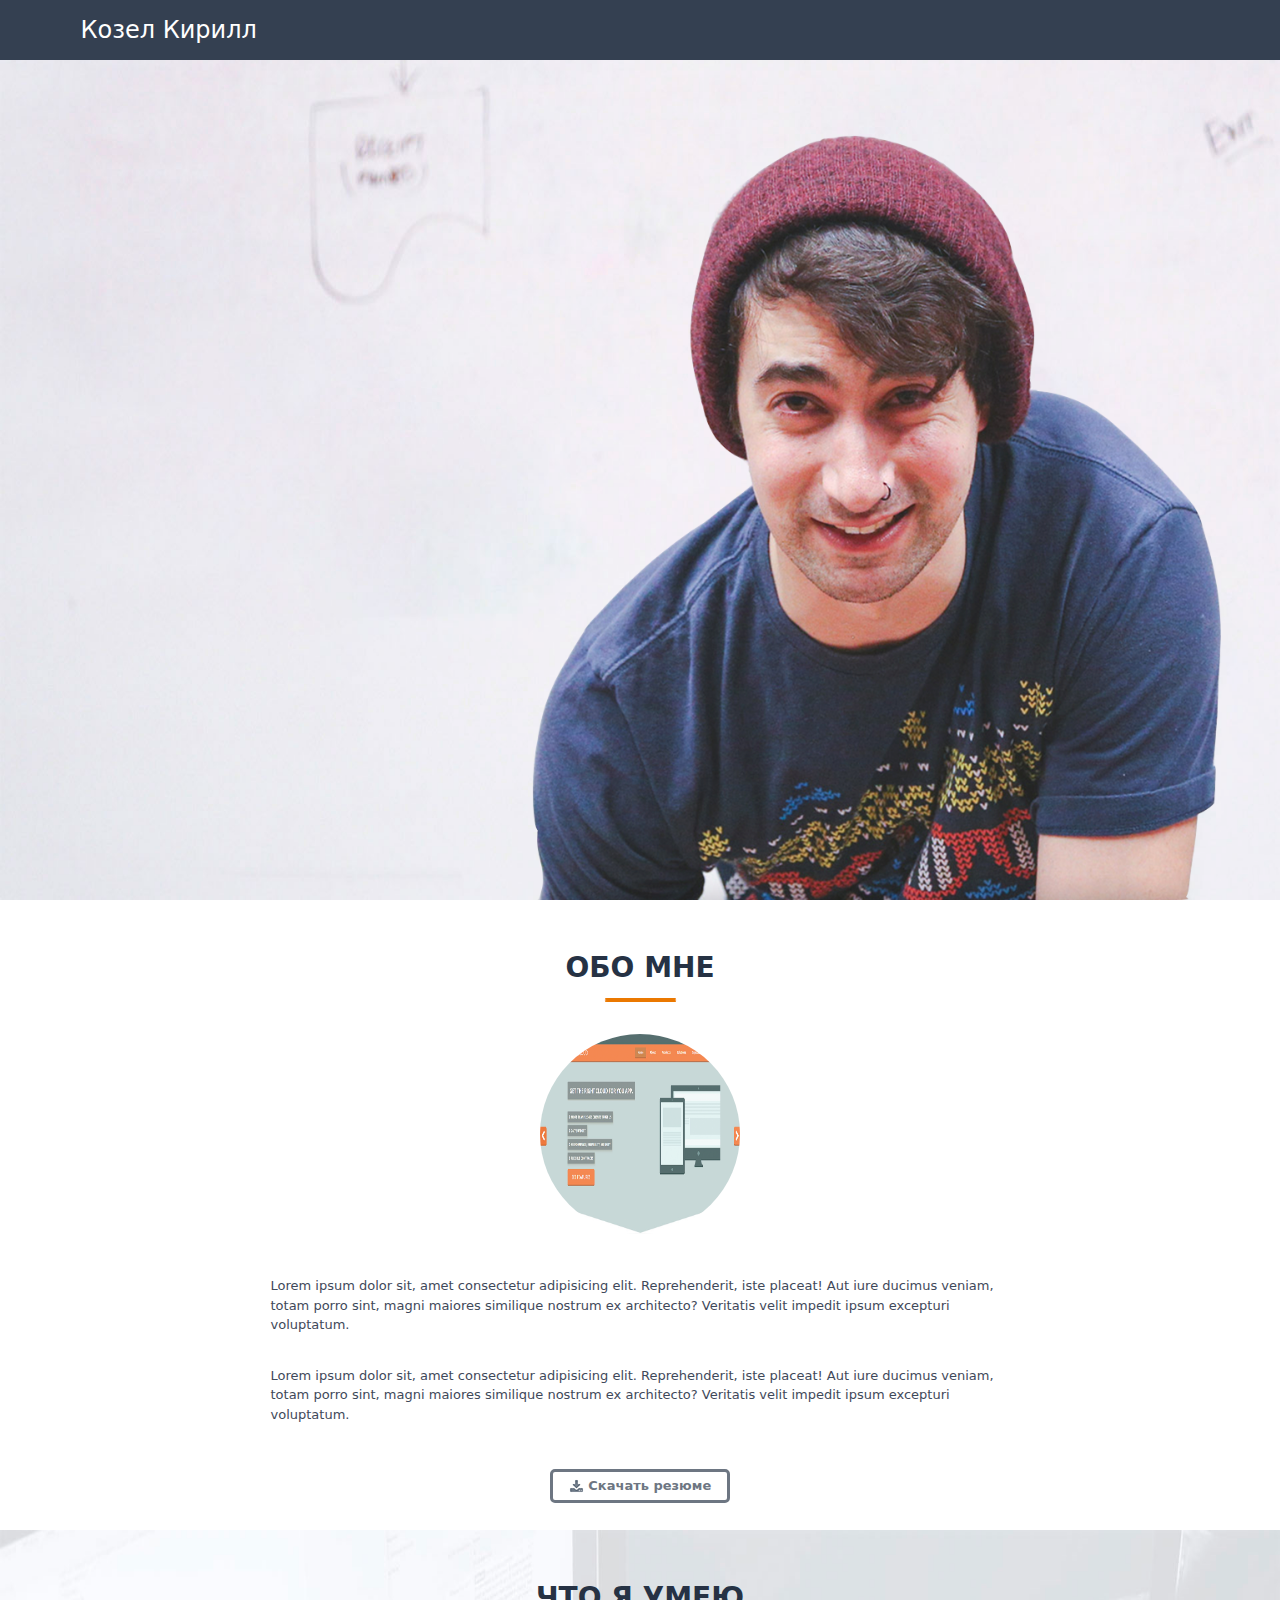
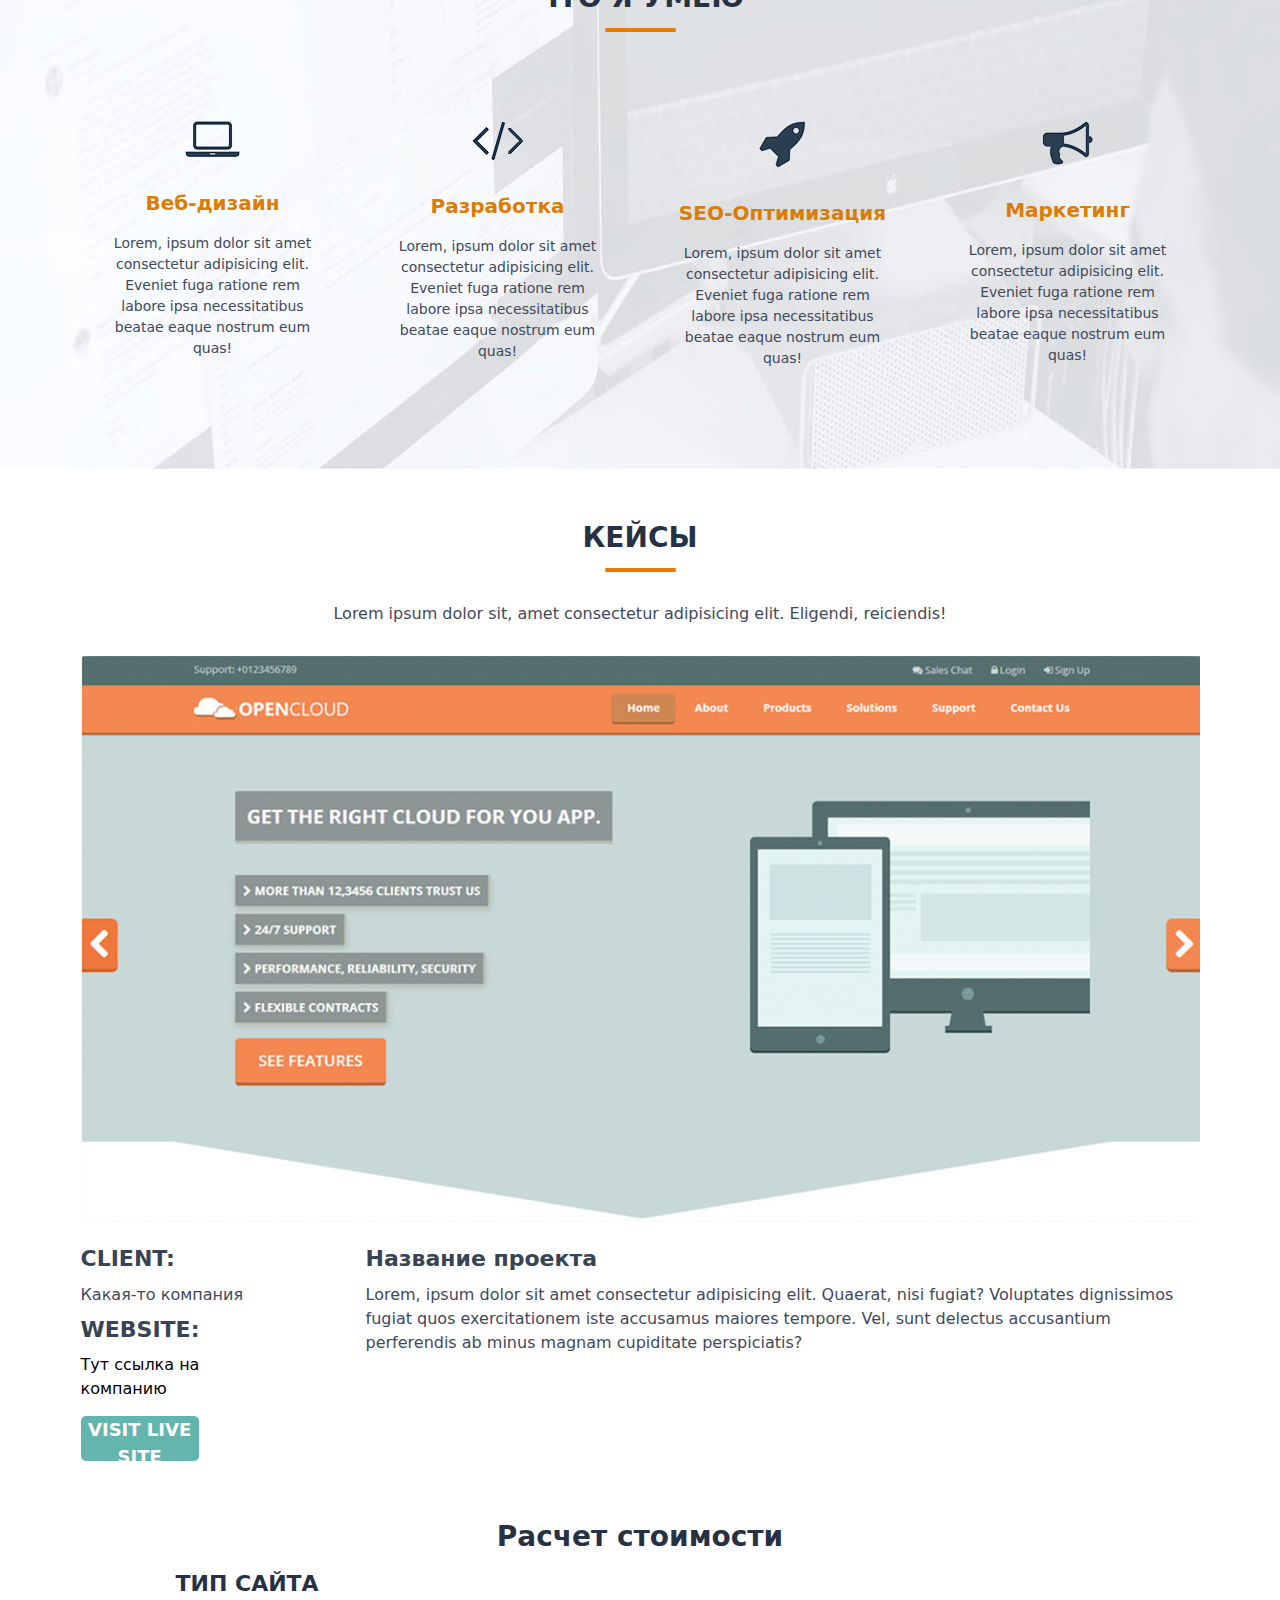
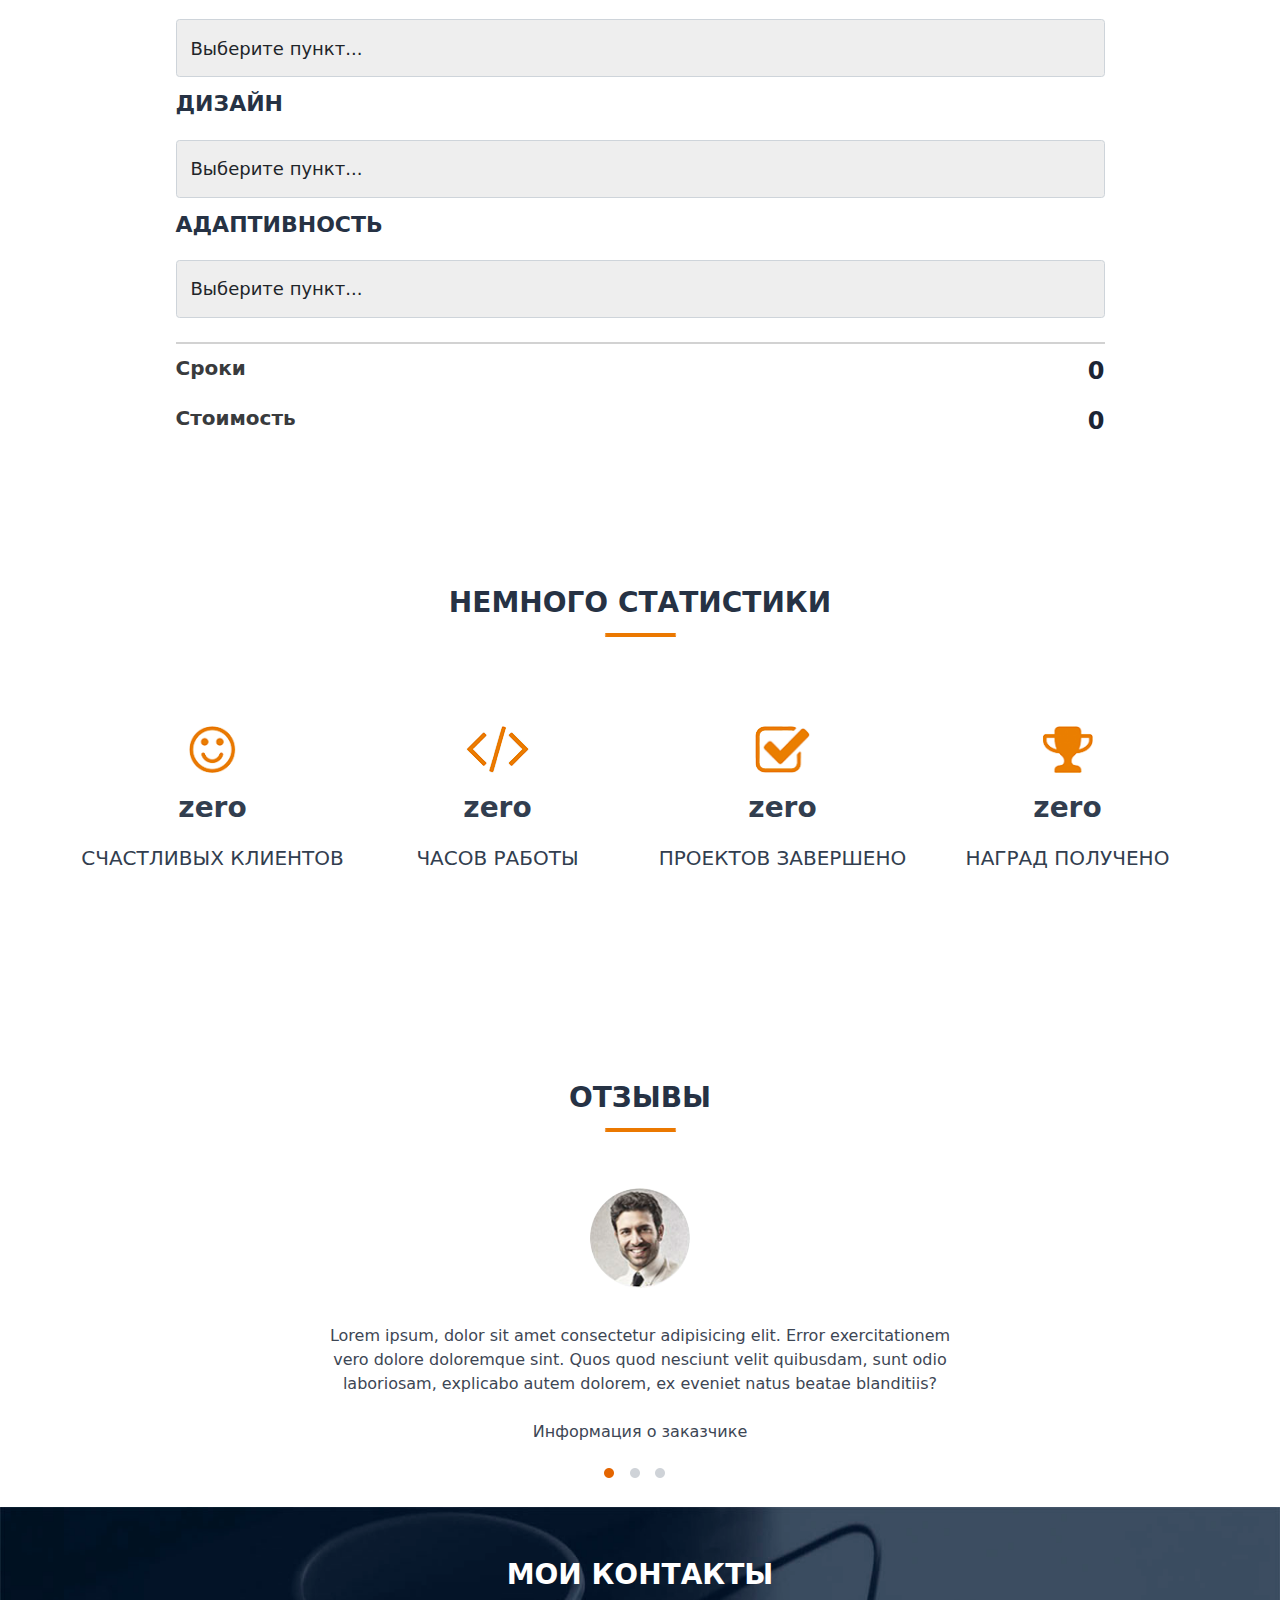
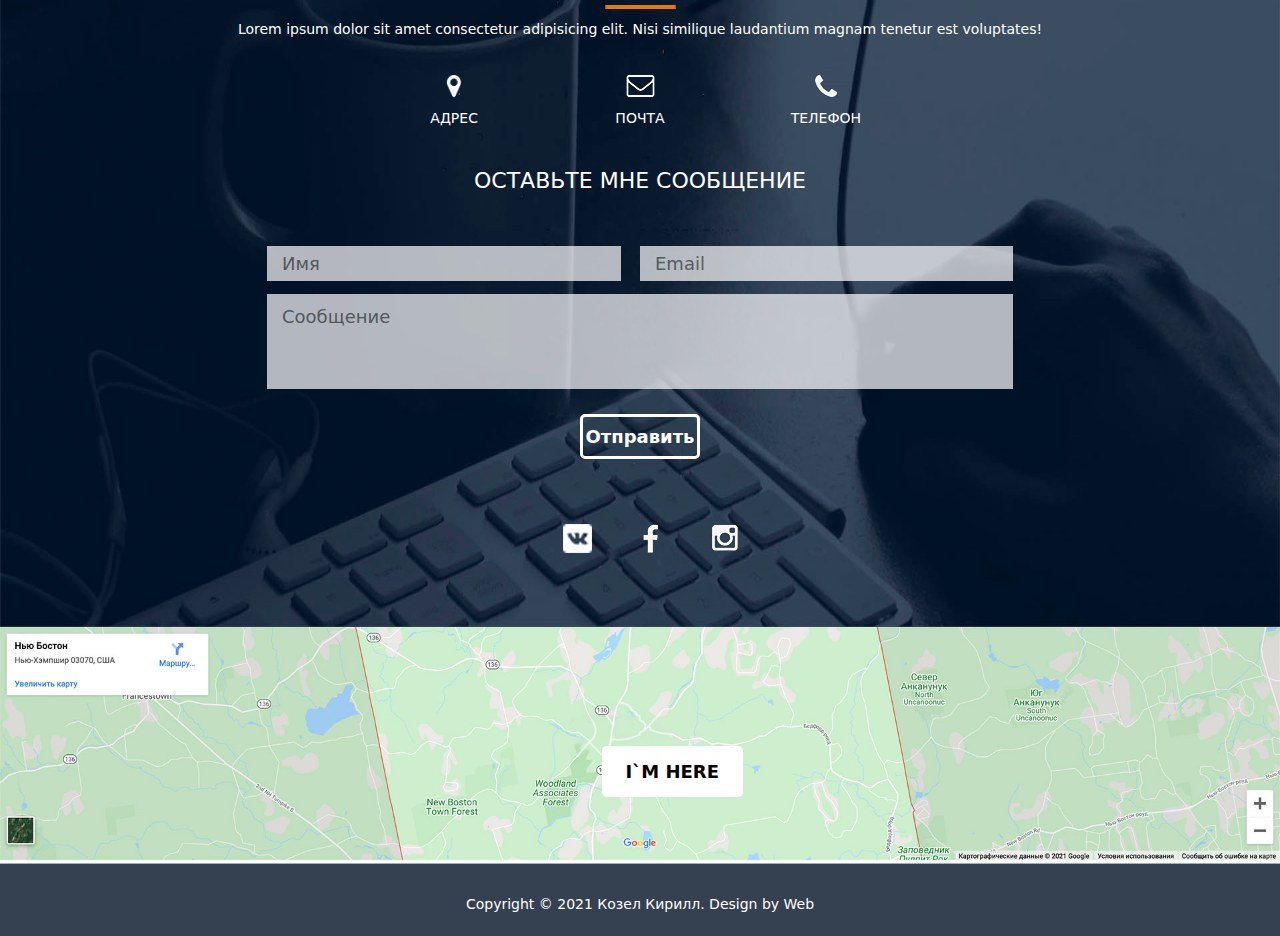
==== commit ceabc8eb: "Доделал адаптив" ====
--- a/src/index.html
+++ b/src/index.html
@@ -33,11 +33,11 @@
           </div>
           <div class="col-5 d-flex d-lg-none flex-column justify-content-center align-items-end">
             <div class="dropdown">
-              <a class="btn btn-outline-secondary dropdown-toggle white-btn" href="#" role="button" id="dropdownMenuLink" data-bs-toggle="dropdown"
-                aria-expanded="false">
+              <a class="btn btn-outline-secondary dropdown-toggle white-btn" href="#" role="button"
+                id="dropdownMenuLink" data-bs-toggle="dropdown" aria-expanded="false">
                 Меню
               </a>
-            
+
               <ul class="dropdown-menu" aria-labelledby="dropdownMenuLink">
                 <li><a class="dropdown-item" href="#about">ОБО МНЕ</a></li>
                 <li><a class="dropdown-item" href="#whatICanDo">УСЛУГИ</a></li>
@@ -75,13 +75,17 @@
     <div class="container">
       <div class="row">
         <div class="col-8 offset-2">
-          <p>Lorem ipsum dolor sit, amet consectetur adipisicing elit. Reprehenderit, iste placeat! Aut iure ducimus veniam,
+          <p>Lorem ipsum dolor sit, amet consectetur adipisicing elit. Reprehenderit, iste placeat! Aut iure ducimus
+            veniam,
             totam
-            porro sint, magni maiores similique nostrum ex architecto? Veritatis velit impedit ipsum excepturi voluptatum.
+            porro sint, magni maiores similique nostrum ex architecto? Veritatis velit impedit ipsum excepturi
+            voluptatum.
           </p>
-          <p>Lorem ipsum dolor sit, amet consectetur adipisicing elit. Reprehenderit, iste placeat! Aut iure ducimus veniam,
+          <p>Lorem ipsum dolor sit, amet consectetur adipisicing elit. Reprehenderit, iste placeat! Aut iure ducimus
+            veniam,
             totam
-            porro sint, magni maiores similique nostrum ex architecto? Veritatis velit impedit ipsum excepturi voluptatum.
+            porro sint, magni maiores similique nostrum ex architecto? Veritatis velit impedit ipsum excepturi
+            voluptatum.
           </p>
           <button>
             <img src="img/download.png" alt="icon: download">
@@ -122,7 +126,8 @@
         </div>
       </div>
 
-      <div id="carouselExampleControls" class="carousel carousel-dark slide d-block d-md-none mt-4" data-bs-ride="carousel">
+      <div id="carouselExampleControls" class="carousel carousel-dark slide d-block d-md-none mt-4"
+        data-bs-ride="carousel">
         <div class="carousel-inner">
           <div class="carousel-item active ">
             <img src="img/notebook.png" alt="icon: notebook">
@@ -149,11 +154,13 @@
               necessitatibus beatae eaque nostrum eum quas!</span>
           </div>
         </div>
-        <button class="carousel-control-prev" type="button" data-bs-target="#carouselExampleControls" data-bs-slide="prev">
+        <button class="carousel-control-prev" type="button" data-bs-target="#carouselExampleControls"
+          data-bs-slide="prev">
           <span class="carousel-control-prev-icon" aria-hidden="true"></span>
           <span class="visually-hidden">Предыдущий</span>
         </button>
-        <button class="carousel-control-next" type="button" data-bs-target="#carouselExampleControls" data-bs-slide="next">
+        <button class="carousel-control-next" type="button" data-bs-target="#carouselExampleControls"
+          data-bs-slide="next">
           <span class="carousel-control-next-icon" aria-hidden="true"></span>
           <span class="visually-hidden">Следующий</span>
         </button>
@@ -178,8 +185,10 @@
             </div>
             <div class="col-9 offset-1 informationAboutProject">
               <h3>Название проекта</h3>
-              <p>Lorem, ipsum dolor sit amet consectetur adipisicing elit. Quaerat, nisi fugiat? Voluptates dignissimos fugiat
-                quos exercitationem iste accusamus maiores tempore. Vel, sunt delectus accusantium perferendis ab minus magnam
+              <p>Lorem, ipsum dolor sit amet consectetur adipisicing elit. Quaerat, nisi fugiat? Voluptates dignissimos
+                fugiat
+                quos exercitationem iste accusamus maiores tempore. Vel, sunt delectus accusantium perferendis ab minus
+                magnam
                 cupiditate perspiciatis?</p>
             </div>
           </div>
@@ -194,8 +203,10 @@
             </div>
             <div class="col informationAboutProject">
               <h3>Название проекта</h3>
-              <p>Lorem, ipsum dolor sit amet consectetur adipisicing elit. Quaerat, nisi fugiat? Voluptates dignissimos fugiat
-                quos exercitationem iste accusamus maiores tempore. Vel, sunt delectus accusantium perferendis ab minus magnam
+              <p>Lorem, ipsum dolor sit amet consectetur adipisicing elit. Quaerat, nisi fugiat? Voluptates dignissimos
+                fugiat
+                quos exercitationem iste accusamus maiores tempore. Vel, sunt delectus accusantium perferendis ab minus
+                magnam
                 cupiditate perspiciatis?</p>
             </div>
             <button class="adaptedCaseButton">VISIT LIVE SITE</button>
@@ -265,8 +276,9 @@
           <span>НАГРАД ПОЛУЧЕНО</span>
         </div>
       </div>
-    
-      <div id="carouselExampleControls" class="carousel carousel-dark slide d-block d-md-none mt-4" data-bs-ride="carousel">
+
+      <div id="carouselExampleControls" class="carousel carousel-dark slide d-block d-md-none mt-4"
+        data-bs-ride="carousel">
         <div class="carousel-inner">
           <div class="carousel-item active">
             <img src="img/smile.png" alt="icon: smile">
@@ -289,11 +301,13 @@
             <span>НАГРАД ПОЛУЧЕНО</span>
           </div>
         </div>
-        <button class="carousel-control-prev" type="button" data-bs-target="#carouselExampleControls" data-bs-slide="prev">
+        <button class="carousel-control-prev" type="button" data-bs-target="#carouselExampleControls"
+          data-bs-slide="prev">
           <span class="carousel-control-prev-icon" aria-hidden="true"></span>
           <span class="visually-hidden">Предыдущий</span>
         </button>
-        <button class="carousel-control-next" type="button" data-bs-target="#carouselExampleControls" data-bs-slide="next">
+        <button class="carousel-control-next" type="button" data-bs-target="#carouselExampleControls"
+          data-bs-slide="next">
           <span class="carousel-control-next-icon" aria-hidden="true"></span>
           <span class="visually-hidden">Следующий</span>
         </button>
@@ -305,8 +319,10 @@
     <div class="row">
       <div class="col-md-6 offset-md-3">
         <img src="img/PhotoCostumer.jpg" alt="photo: customer" id="photoCostumer">
-        <p>Lorem ipsum, dolor sit amet consectetur adipisicing elit. Error exercitationem vero dolore doloremque sint. Quos
-          quod nesciunt velit quibusdam, sunt odio laboriosam, explicabo autem dolorem, ex eveniet natus beatae blanditiis?
+        <p>Lorem ipsum, dolor sit amet consectetur adipisicing elit. Error exercitationem vero dolore doloremque sint.
+          Quos
+          quod nesciunt velit quibusdam, sunt odio laboriosam, explicabo autem dolorem, ex eveniet natus beatae
+          blanditiis?
         </p>
         <p>Информация о заказчике</p>
       </div>
@@ -329,27 +345,77 @@
   <section id="contacts">
     <h2 class="h2">МОИ КОНТАКТЫ</h2>
     <img src="img/trait.png" alt="icon: trait" class="trait">
+    <p>Lorem ipsum dolor sit amet consectetur adipisicing elit. Nisi similique laudantium magnam tenetur
+      est voluptates!
+    </p>
     <div class="contains">
-      <div class="row">
-        <div class="col-6 offset-3 columns">
-          <p>Lorem ipsum dolor sit amet consectetur adipisicing elit. Nisi similique laudantium magnam tenetur est voluptates!
-          </p>
-          <div class="firstcolumn float-start offset-2">
-            <img src="img/geolocation.png" alt="icone: geolocation">
-            <p>АДРЕС</p>
-          </div>
-          <div class="secondcolumn  offset-3 float-start">
-            <img src="img/message.png" alt="icone: message">
-            <p>ПОЧТА</p>
-          </div>
-          <div class="thirdcolumn  offset-3 float-start">
-            <img src="img/phone.png" alt="icone: phone">
-            <p>ТЕЛЕФОН</p>
-          </div>
-        </div>
-      </div>
-    </div>
-  </section>
+      <div class="row row-cols-7">
+        <div class="col"></div>
+        <div class="col"></div>
+        <div class="col firstcolumn float-start">
+          <img src="img/geolocation.png" alt="icone: geolocation">
+          <p>АДРЕС</p>
+        </div>
+        <div class="col secondcolumn float-start">
+          <img src="img/message.png" alt="icone: message">
+          <p>ПОЧТА</p>
+        </div>
+        <div class="col thirdcolumn float-start">
+          <img src="img/phone.png" alt="icone: phone">
+          <p>ТЕЛЕФОН</p>
+        </div>
+        <div class="col"></div>
+        <div class="col"></div>
+      </div>
+    </div>
+    <div class="message">
+      <h3>ОСТАВЬТЕ МНЕ СООБЩЕНИЕ</h3>
+      <div class="container">
+        <div class="firstRow">
+          <div class="col-md-4 offset-md-2 col-6 float-start inputName">
+            <input type="text" name="textInput" placeholder="Имя" tabindex="1">
+          </div>
+          <div class="col-md-4 col-6 float-start">
+            <input type="Email" name="textInput" placeholder="Email" tabindex="2"
+              pattern="[a-z0-9._%+-]+@[a-z0-9.-]+\.[a-z]{2,4}$">
+          </div>
+        </div>
+        <div class="secondRow">
+          <div class="col-md-8 offset-md-2 col-12">
+            <input type="text" name="textInput" placeholder="Сообщение" tabindex="3">
+          </div>
+        </div>
+      </div>
+      <div class="thirdRow">
+        <input type="submit" value="Отправить">
+      </div>
+      <div class="socialNetworking">
+        <ul>
+          <li><a href=""><img src="img/vk.png" alt="icon: VK"></a></li>
+          <li><a href=""><img src="img/facebook.png" alt="icon: facebook"></a></li>
+          <li><a href=""><img src="img/Instagram.png" alt="icon: Instagram"></a></li>
+        </ul>
+      </div>
+      <!--<div class="firstRow">
+        <input type="text" name="textInput" placeholder="Имя" tabindex="1">
+        <input type="Email" name="textInput" placeholder="Email" tabindex="2"
+          pattern="[a-z0-9._%+-]+@[a-z0-9.-]+\.[a-z]{2,4}$">
+      </div>
+      <div class="secondRow">
+        <input type="text" name="textInput" placeholder="Сообщение" tabindex="3">
+      </div>
+      <div class="thirdRow">
+        <input type="submit" value="Отправить">
+      </div>-->
+    </div>
+  </section>
+  <section id="map">
+    <img src="img/pictureMap.jpg" alt="map">
+    <button>I`M HERE</button>
+  </section>
+  <footer>
+    <p>Copyright © 2021 Козел Кирилл. Design by Web</p>
+  </footer>
 
   <script src="js/bootstrap.bundle.min.js"></script>
 </body>
--- a/src/css/style.css
+++ b/src/css/style.css
@@ -187,6 +187,12 @@
     z-index: 3;
   }
 
+  .titleContainer{
+    -webkit-animation-delay: 0.7s;
+  -o-animation-delay: 0.7s;
+  animation-delay: 0.7s;
+  }
+
   .titleContainer input {
     border: 3px solid #fff;
   }
@@ -542,35 +548,189 @@
     display: block;
     margin: 15px auto 10px auto;
   }
+  #reviews{
+    height: 60%;
+  }
 }
 
 #contacts {
   width: 100%;
   height: 80%;
-  background: url("../img/contactsBG.jpg") no-repeat center / 100%;
+  background: url("../img/contactsBG.jpg") no-repeat center / 100% 100%;
 }
 
 #contacts > h2 {
   color: #fff !important;
 }
 
-#contacts .columns > p {
-  text-align: center;
-  color: #fff;
+#contacts p {
+  color: #fff;
+  text-align: center;
+  margin-top: 10px;
+}
+
+#contacts .col{
+  text-align: center;
+}
+
+#contacts .col img {
+  max-height: 24px;
+}
+
+#contacts .firstcolumn,
+#contacts .secondcolumn,
+#contacts .thirdcolumn{
+  margin-top: 20px;
+}
+
+.message h3 {
+  color: #fff;
+  font-size: 22px;
+  text-align: center;
+  margin: 2% 0 4% 0;
+}
+
+.firstRow input {
+  width: 100%;
+  height: 35px;
+  text-align: left;
+  padding-left: 15px;
   font-size: 18px;
-  margin-top: 30px;
-}
-
-#contacts .columns > div {
-  float: right;
-  text-align: center;
-}
-
-#contacts .columns p {
-  color: #fff;
-  margin-top: 15px;
-}
-
-#contacts .columns img {
-  max-height: 24px;
-}
+  opacity: 0.7;
+  transition: all 0.2s;
+}
+
+.firstRow input[type="text"]{
+  width: 95% !important;
+}
+
+.secondRow {
+  text-align: center;
+}
+
+.secondRow input {
+  width: 100%;
+  height: 95px;
+  margin-top: 13px;
+  padding: 0px 0px 50px 15px;
+  font-size: 18px;
+  opacity: 0.7;
+  transition: all 0.2s;
+}
+
+.secondRow input:focus,
+.firstRow input:focus {
+  opacity: 0.9;
+}
+
+.thirdRow {
+  text-align: center;
+  margin-top: 25px;
+}
+
+.thirdRow input {
+  background: none;
+  width: 120px;
+  height: 45px;
+  font-size: 18px;
+  font-weight: bolder;
+  color: #fff;
+  border: 3px solid #fff;
+  border-radius: 5px;
+  cursor: pointer;
+  transition: all 0.2s;
+  transform: scale(1);
+}
+
+.thirdRow input:hover {
+  color: #354051;
+  background: #fff;
+}
+
+.thirdRow input:active {
+  transform: scale(1.1);
+}
+
+.socialNetworking ul {
+  padding: 0 40%;
+}
+
+.socialNetworking li {
+  float: left;
+  margin-top: 20%;
+  padding-left: 20%;
+}
+
+@media(max-width: 768px){
+  #contacts .firstcolumn,
+  #contacts .secondcolumn,
+  #contacts .thirdcolumn{
+    margin-top: 0;
+  }
+
+  .message h3{
+    margin: 0 0 4% 0;
+  }
+
+  .thirdRow{
+    margin-top: 15px;
+  }
+
+  .socialNetworking ul {
+    padding: 0 35%;
+  }
+  
+  .socialNetworking li {
+    float: left;
+    margin-top: 15%;
+    padding-left: 10%;
+  }
+
+  #contacts{
+    height: 75%;
+  }
+}
+
+#map {
+  position: relative;
+}
+
+#map img {
+  width: 100%;
+  height: auto;
+}
+
+#map button {
+  position: absolute;
+  top: 50%;
+  left: 47%;
+  background-color: #fff;
+  color: #000;
+  font-size: 18px;
+  font-weight: bold;
+  padding: 12px 24px;
+  border: none;
+  cursor: pointer;
+  border-radius: 5px;
+}
+
+footer {
+  width: 100%;
+  height: 8%;
+  background: #354051;
+}
+
+footer > p {
+  text-align: center;
+  padding-top: 30px;
+  color: #fff;
+}
+
+@media (max-width: 575.8px){ 
+  #map button{
+    top: 30%;
+    left: 40%;
+    font-size: 13px;
+    padding: 3px 6px;
+  }
+}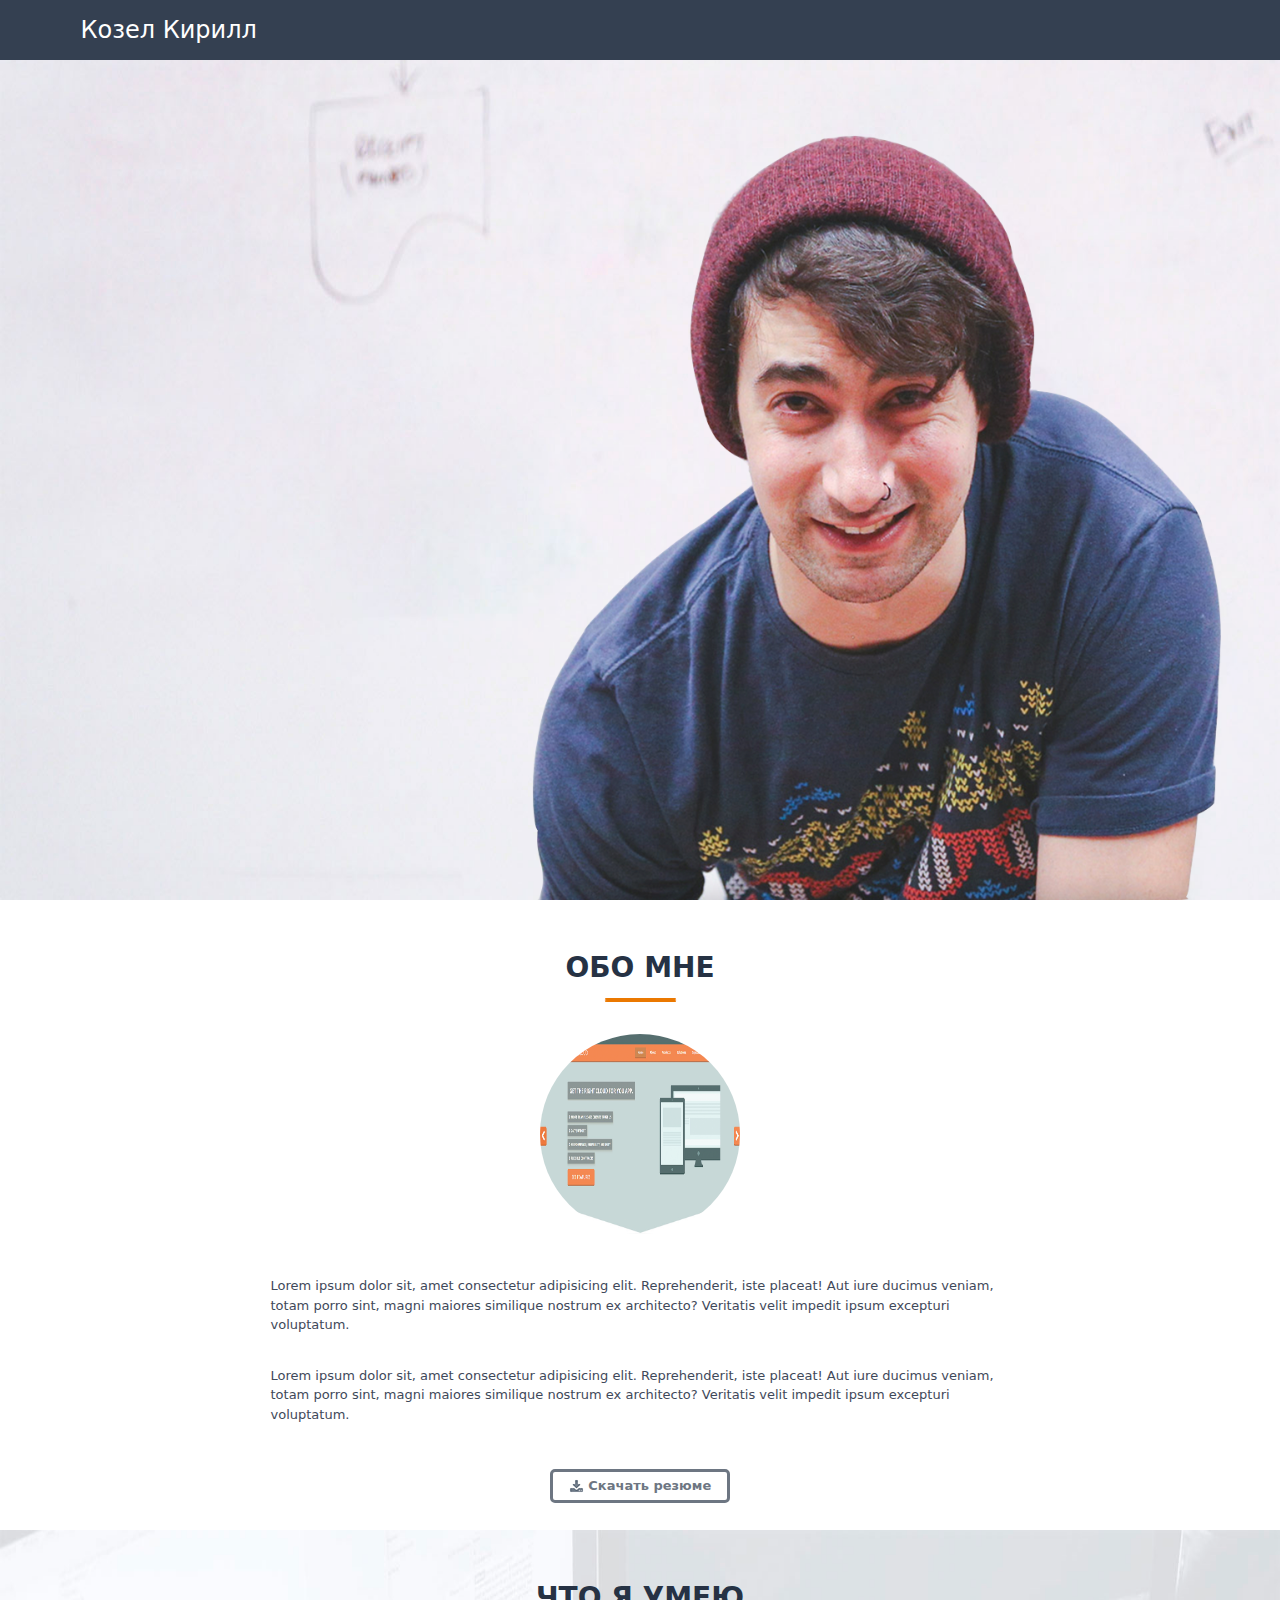
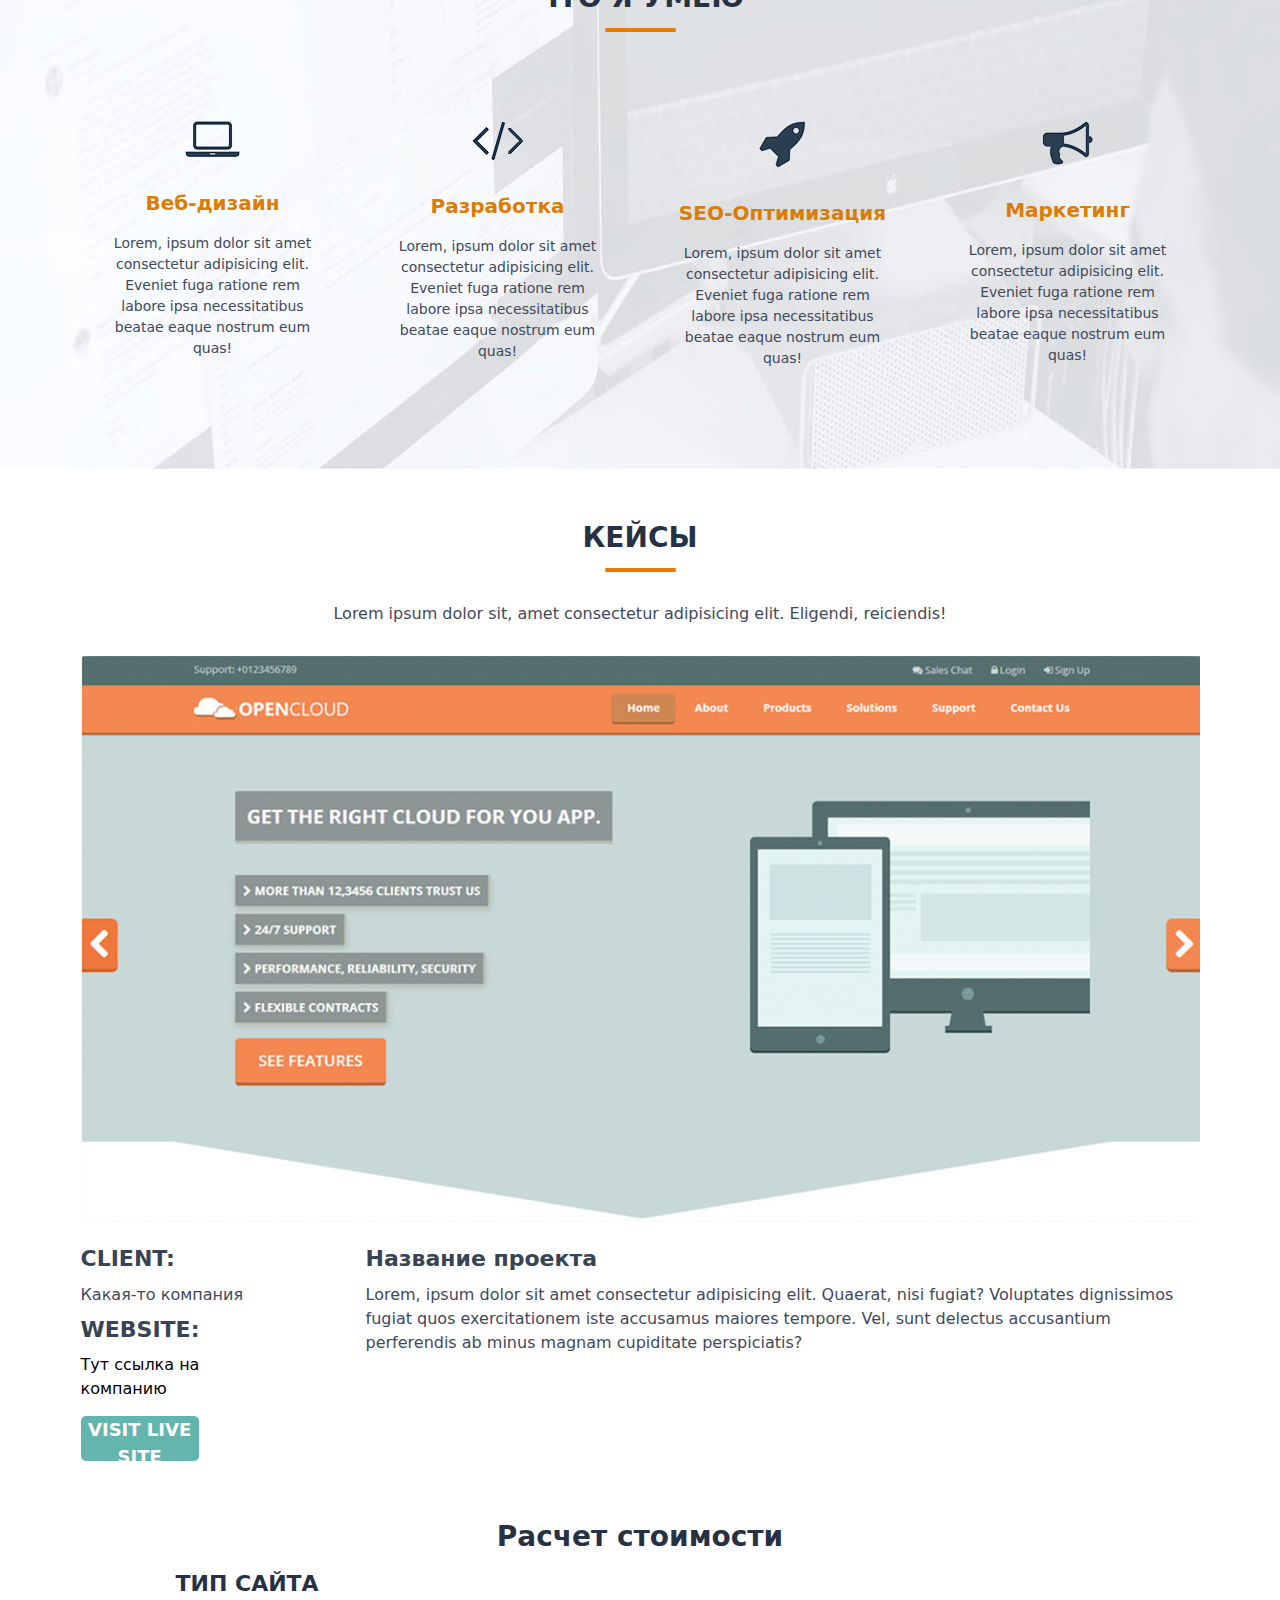
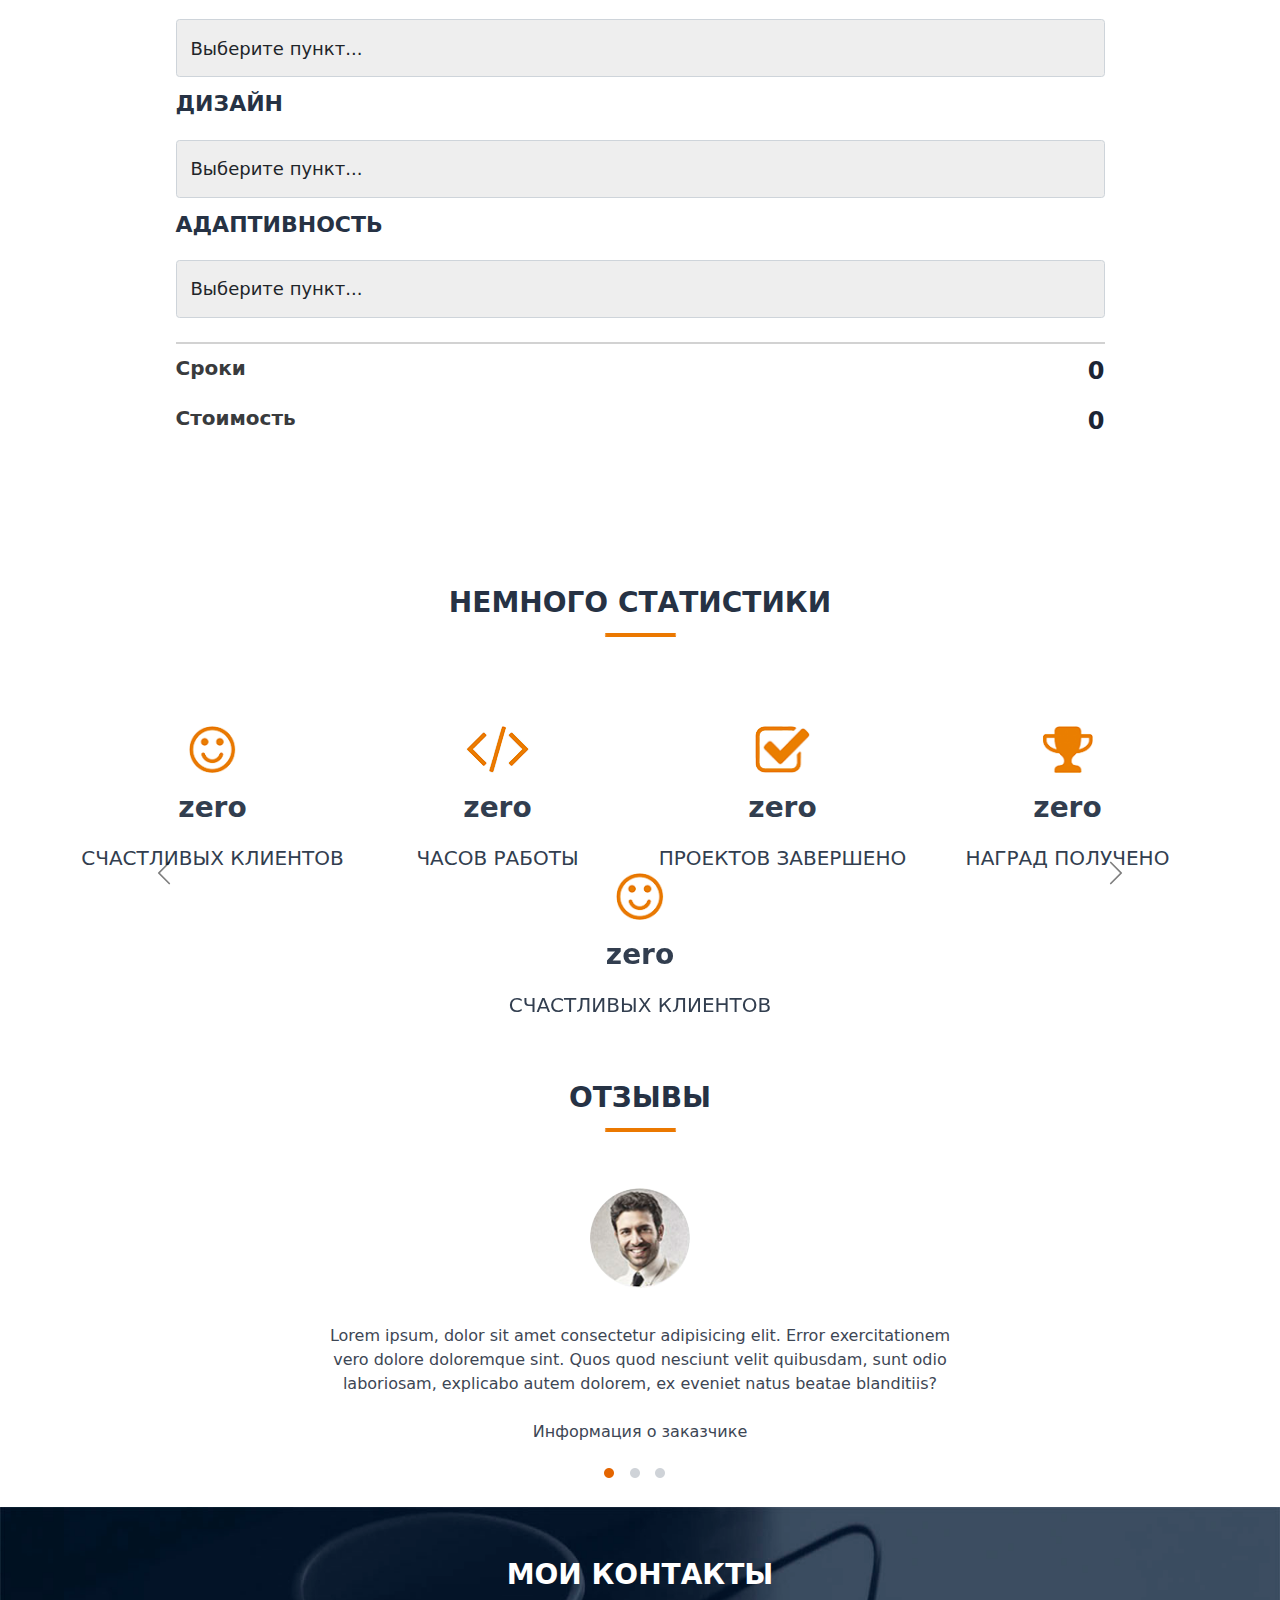
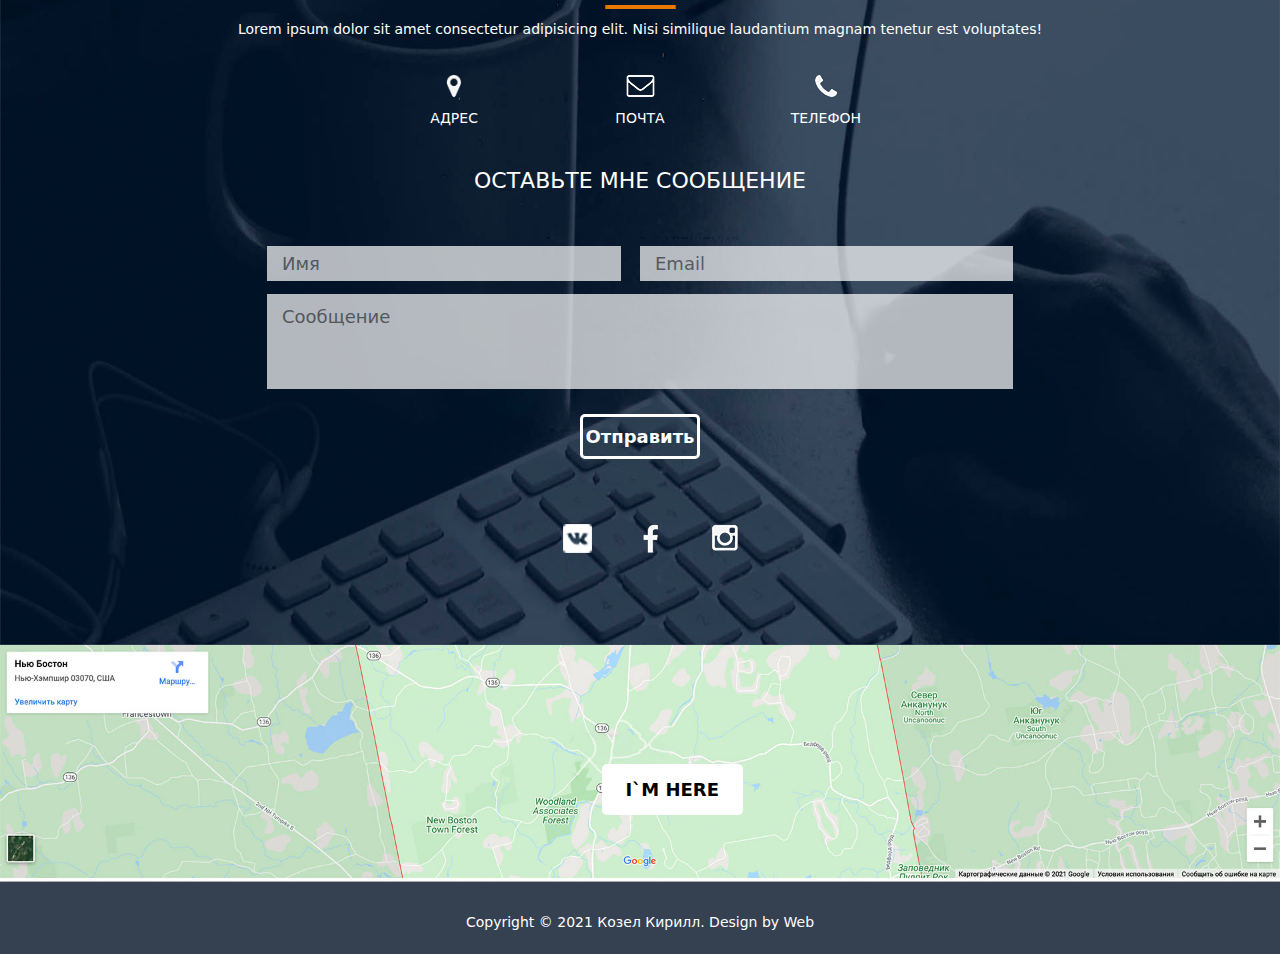
==== commit 93bd48f7: "Создал шаблон калькулятора стоимости и сроков" ====
--- a/src/index.html
+++ b/src/index.html
@@ -277,15 +277,14 @@
         </div>
       </div>
 
-      <div id="carouselExampleControls" class="carousel carousel-dark slide d-block d-md-none mt-4"
-        data-bs-ride="carousel">
+      <div id="carouselExampleDark" class="carousel carousel-dark slide mt-4" data-bs-ride="carousel">
         <div class="carousel-inner">
-          <div class="carousel-item active">
+          <div class="carousel-item active" data-bs-interval="10000">
             <img src="img/smile.png" alt="icon: smile">
             <p>zero</p>
             <span>СЧАСТЛИВЫХ КЛИЕНТОВ</span>
           </div>
-          <div class="carousel-item">
+          <div class="carousel-item" data-bs-interval="2000">
             <img src="img/brackets.png" alt="icon: brackets">
             <p>zero</p>
             <span>ЧАСОВ РАБОТЫ</span>
@@ -301,13 +300,11 @@
             <span>НАГРАД ПОЛУЧЕНО</span>
           </div>
         </div>
-        <button class="carousel-control-prev" type="button" data-bs-target="#carouselExampleControls"
-          data-bs-slide="prev">
+        <button class="carousel-control-prev" type="button" data-bs-target="#carouselExampleDark" data-bs-slide="prev">
           <span class="carousel-control-prev-icon" aria-hidden="true"></span>
           <span class="visually-hidden">Предыдущий</span>
         </button>
-        <button class="carousel-control-next" type="button" data-bs-target="#carouselExampleControls"
-          data-bs-slide="next">
+        <button class="carousel-control-next" type="button" data-bs-target="#carouselExampleDark" data-bs-slide="next">
           <span class="carousel-control-next-icon" aria-hidden="true"></span>
           <span class="visually-hidden">Следующий</span>
         </button>
@@ -396,17 +393,6 @@
           <li><a href=""><img src="img/Instagram.png" alt="icon: Instagram"></a></li>
         </ul>
       </div>
-      <!--<div class="firstRow">
-        <input type="text" name="textInput" placeholder="Имя" tabindex="1">
-        <input type="Email" name="textInput" placeholder="Email" tabindex="2"
-          pattern="[a-z0-9._%+-]+@[a-z0-9.-]+\.[a-z]{2,4}$">
-      </div>
-      <div class="secondRow">
-        <input type="text" name="textInput" placeholder="Сообщение" tabindex="3">
-      </div>
-      <div class="thirdRow">
-        <input type="submit" value="Отправить">
-      </div>-->
     </div>
   </section>
   <section id="map">
@@ -418,6 +404,7 @@
   </footer>
 
   <script src="js/bootstrap.bundle.min.js"></script>
+  <script src="js/Script.js"></script>
 </body>
 
-</html>+</html>
--- a/src/css/style.css
+++ b/src/css/style.css
@@ -1,7 +1,3 @@
-body {
-  font-family: Arial, sans-serif;
-}
-
 nav {
   width: 100%;
   height: 60px;
@@ -187,10 +183,10 @@
     z-index: 3;
   }
 
-  .titleContainer{
+  .titleContainer {
     -webkit-animation-delay: 0.7s;
-  -o-animation-delay: 0.7s;
-  animation-delay: 0.7s;
+    -o-animation-delay: 0.7s;
+    animation-delay: 0.7s;
   }
 
   .titleContainer input {
@@ -548,14 +544,14 @@
     display: block;
     margin: 15px auto 10px auto;
   }
-  #reviews{
+  #reviews {
     height: 60%;
   }
 }
 
 #contacts {
   width: 100%;
-  height: 80%;
+  height: 82%;
   background: url("../img/contactsBG.jpg") no-repeat center / 100% 100%;
 }
 
@@ -569,7 +565,7 @@
   margin-top: 10px;
 }
 
-#contacts .col{
+#contacts .col {
   text-align: center;
 }
 
@@ -579,7 +575,7 @@
 
 #contacts .firstcolumn,
 #contacts .secondcolumn,
-#contacts .thirdcolumn{
+#contacts .thirdcolumn {
   margin-top: 20px;
 }
 
@@ -600,7 +596,7 @@
   transition: all 0.2s;
 }
 
-.firstRow input[type="text"]{
+.firstRow input[type="text"] {
   width: 95% !important;
 }
 
@@ -661,33 +657,33 @@
   padding-left: 20%;
 }
 
-@media(max-width: 768px){
+@media (max-width: 768px) {
   #contacts .firstcolumn,
   #contacts .secondcolumn,
-  #contacts .thirdcolumn{
+  #contacts .thirdcolumn {
     margin-top: 0;
   }
 
-  .message h3{
+  .message h3 {
     margin: 0 0 4% 0;
   }
 
-  .thirdRow{
+  .thirdRow {
     margin-top: 15px;
   }
 
   .socialNetworking ul {
     padding: 0 35%;
   }
-  
+
   .socialNetworking li {
     float: left;
     margin-top: 15%;
     padding-left: 10%;
   }
 
-  #contacts{
-    height: 75%;
+  #contacts {
+    height: 78%;
   }
 }
 
@@ -726,11 +722,11 @@
   color: #fff;
 }
 
-@media (max-width: 575.8px){ 
-  #map button{
+@media (max-width: 575.8px) {
+  #map button {
     top: 30%;
     left: 40%;
     font-size: 13px;
     padding: 3px 6px;
   }
-}+}
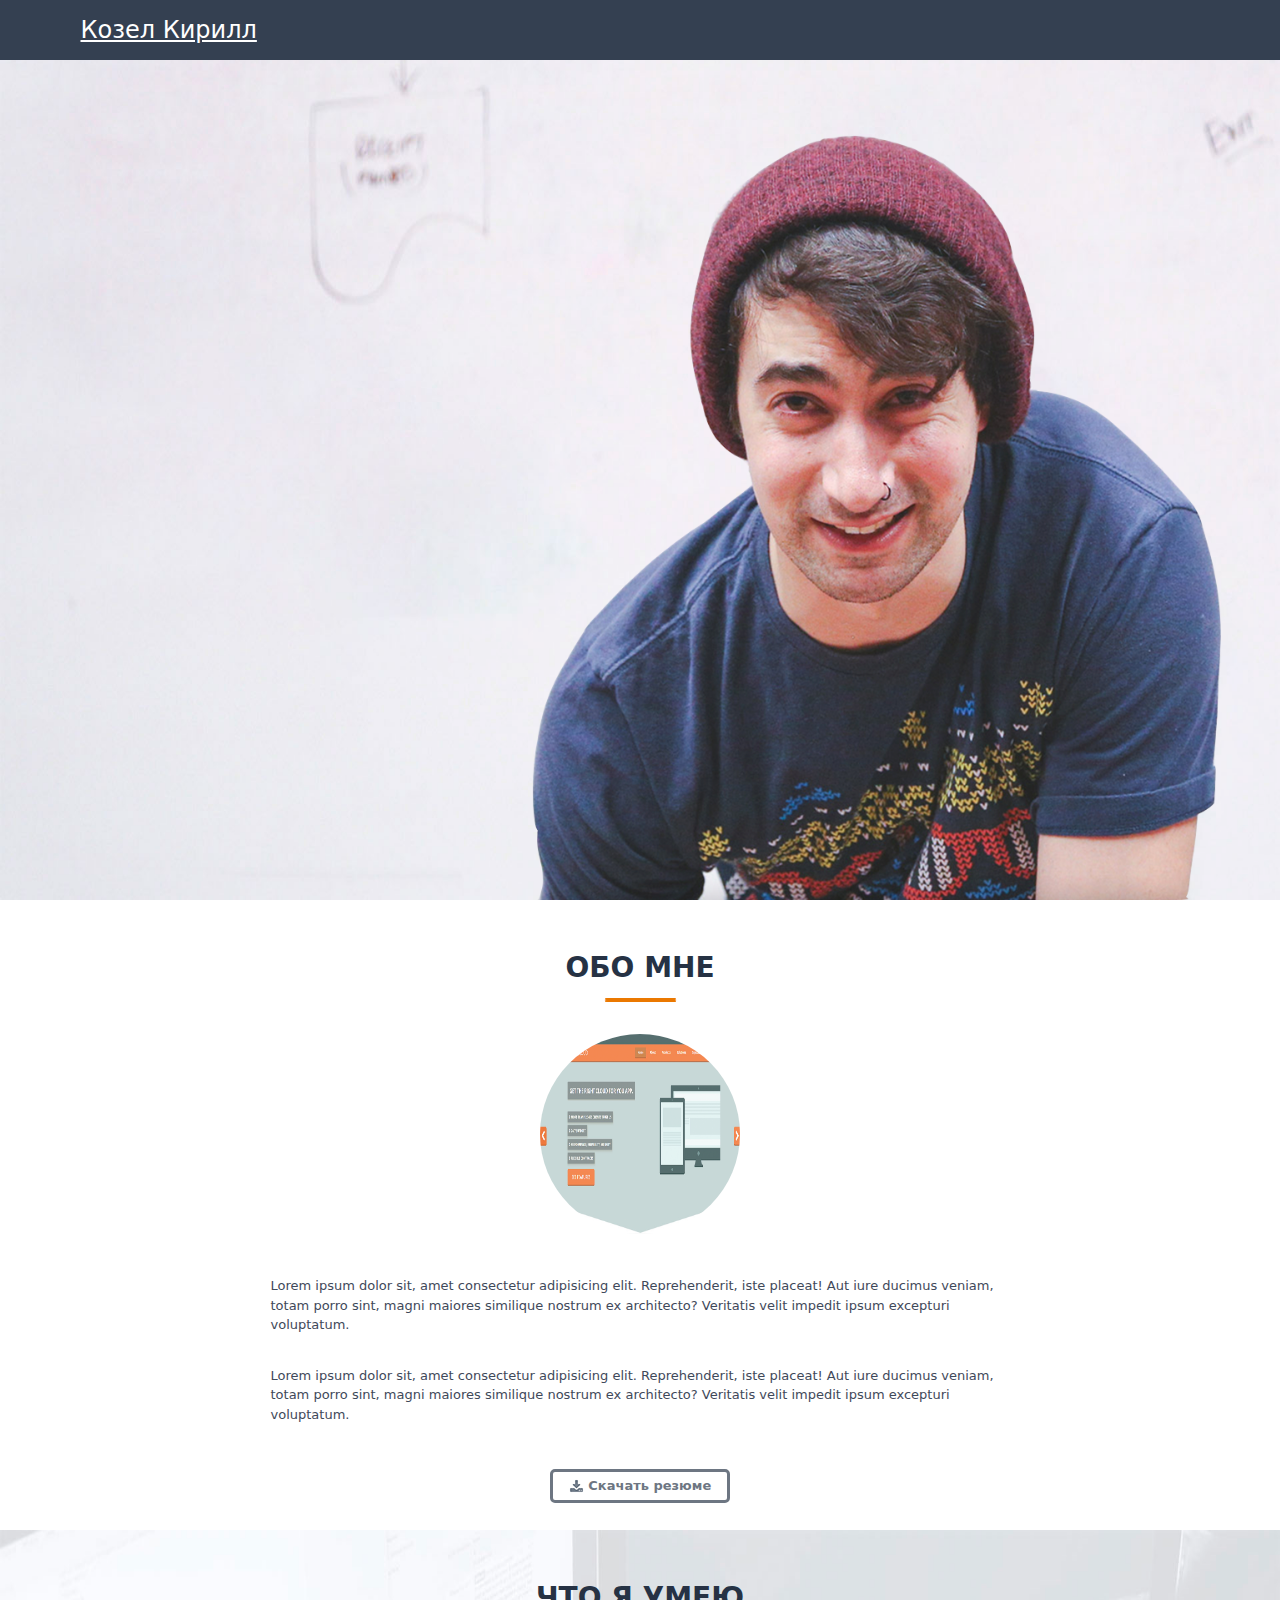
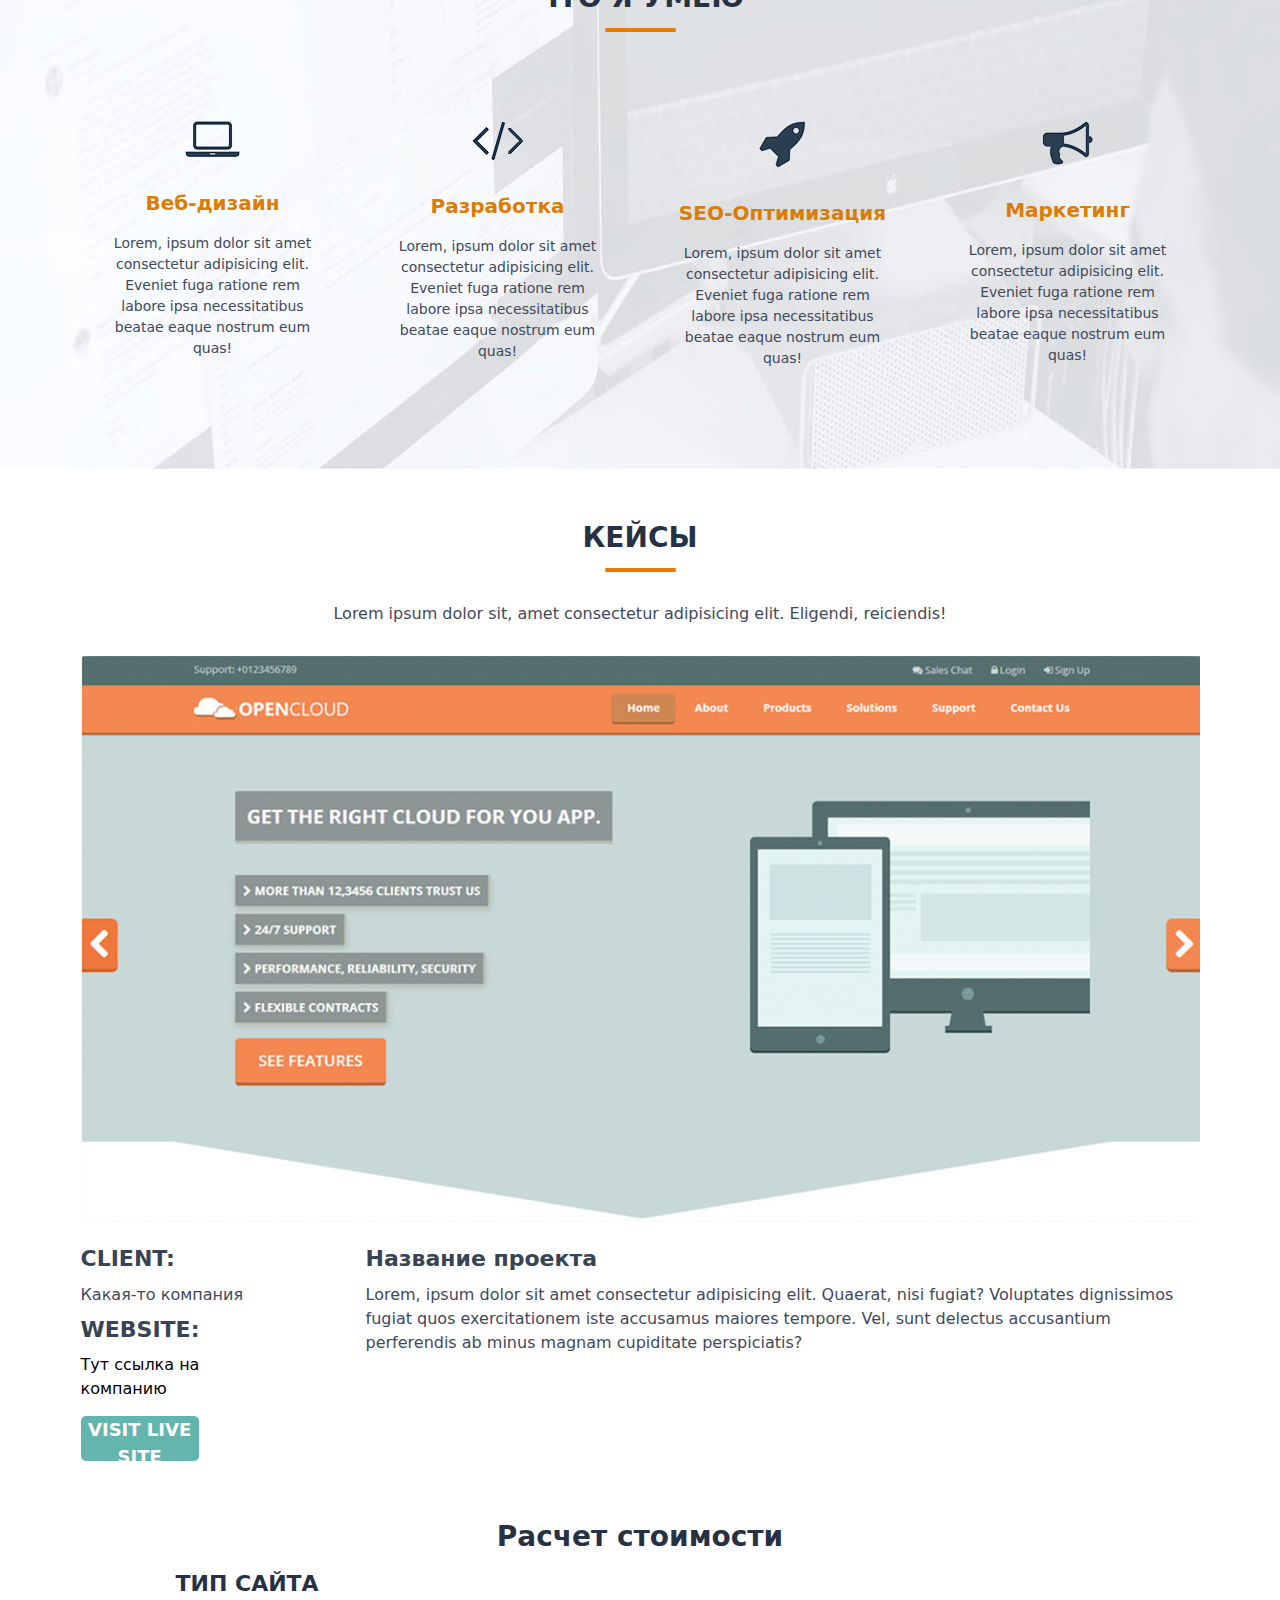
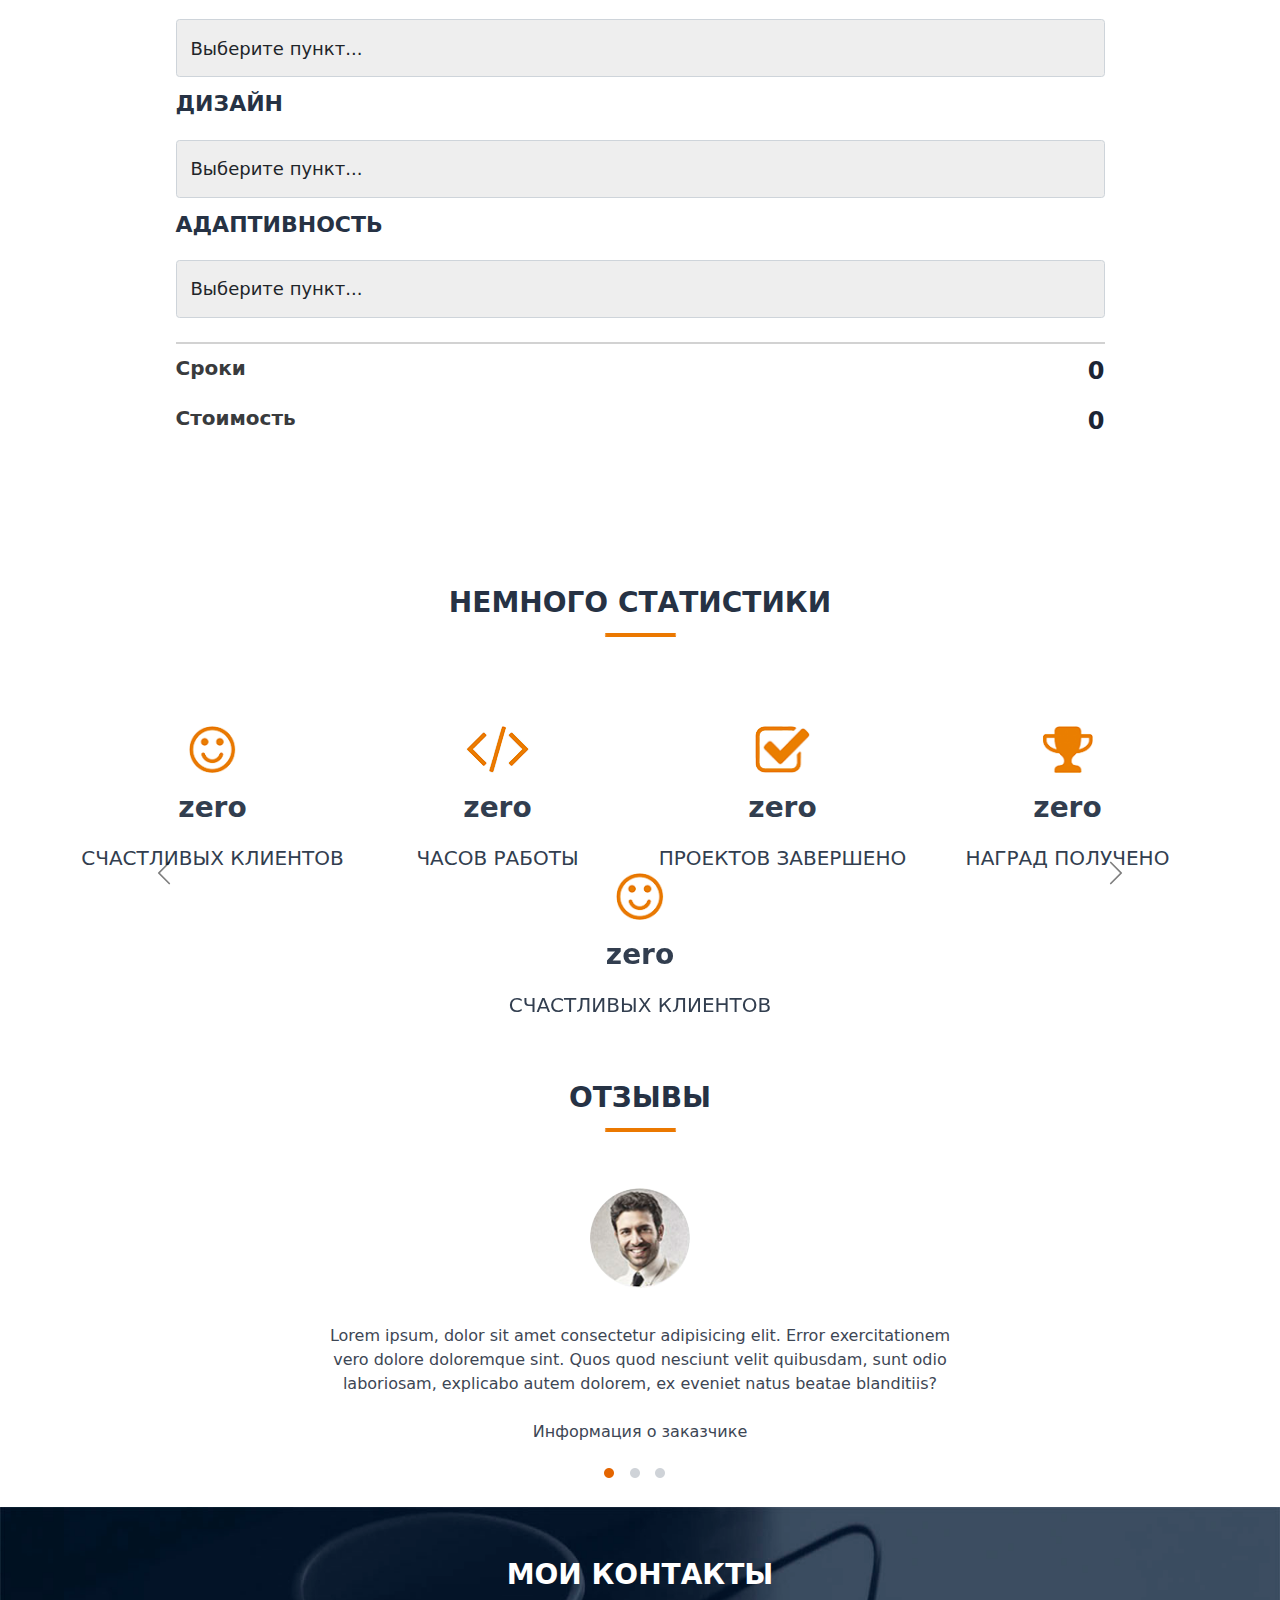
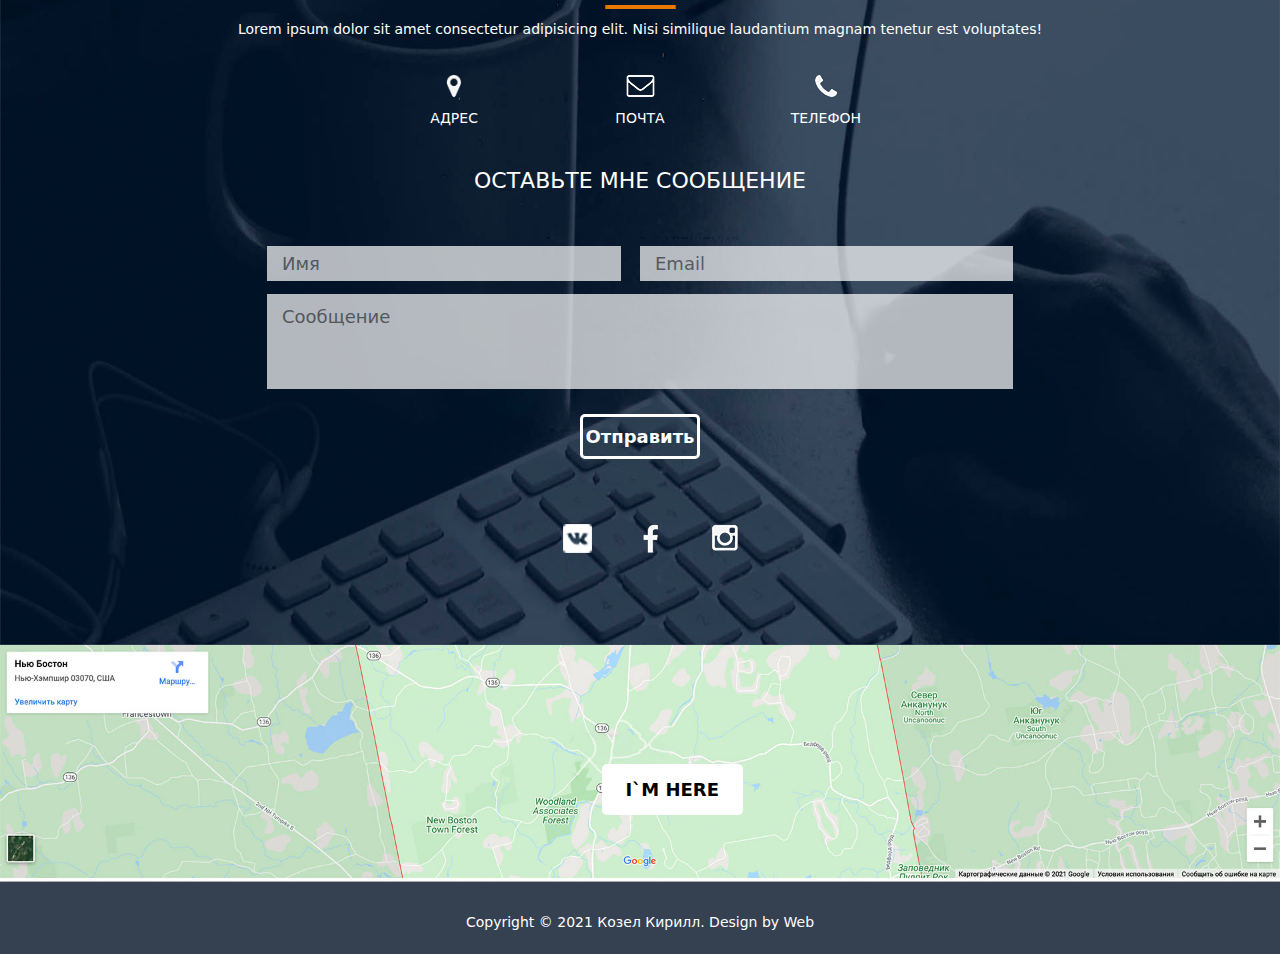
==== commit 58c0f8dd: "Add files via upload" ====
--- a/src/index.html
+++ b/src/index.html
@@ -17,7 +17,9 @@
       <div class="container">
         <div class="row">
           <div class="col-xxl-2 col-lg-3 col-7">
-            <div class="logo">Козел Кирилл</div>
+            <div class="logo">
+              <a href="#main">Козел Кирилл</a>
+            </div>
           </div>
           <div class="px-0 col-xxl-6 col-xl-7 col-lg-8 offset-xxl-4 offset-xl-2 offset-lg-1 d-none d-lg-block">
             <div class="menu">
@@ -53,7 +55,7 @@
     </nav>
   </header>
   <main>
-    <section class="main">
+    <section id="main">
       <div class="container h-100">
         <div class="row align-items-center h-100">
           <div class="col-lg-6 mt-5 pt-5">
@@ -222,23 +224,22 @@
             <h3>ТИП САЙТА</h3>
             <select class="form-select form-select-lg mb-3" aria-label=".form-select-lg example">
               <option selected disabled class="disSelected">Выберите пункт...</option>
-              <option value="1">One</option>
-              <option value="2">Two</option>
-              <option value="3">Three</option>
+              <option value="1">Сайт визитка</option>
+              <option value="2">Интернет магазин</option>
+              <option value="3">Корпоративный сайт</option>
             </select>
             <h3>ДИЗАЙН</h3>
             <select class="form-select form-select-lg mb-3" aria-label=".form-select-lg example">
               <option selected disabled class="disSelected">Выберите пункт...</option>
-              <option value="1">One</option>
-              <option value="2">Two</option>
-              <option value="3">Three</option>
+              <option value="1">Минималистичный</option>
+              <option value="2">Шаблонный</option>
+              <option value="3">Уникальный</option>
             </select>
             <h3>АДАПТИВНОСТЬ</h3>
             <select class="form-select form-select-lg mb-3" aria-label=".form-select-lg example">
               <option selected disabled class="disSelected">Выберите пункт...</option>
-              <option value="1">One</option>
-              <option value="2">Two</option>
-              <option value="3">Three</option>
+              <option value="1">ДА</option>
+              <option value="2">Нет</option>
             </select>
             <img src="./img/subtotalLine.png" alt="icon: subtotalLine">
             <div class="result">
@@ -402,7 +403,7 @@
   <footer>
     <p>Copyright © 2021 Козел Кирилл. Design by Web</p>
   </footer>
-
+  <script src="js/jquery-3.6.0.min.js"></script>
   <script src="js/bootstrap.bundle.min.js"></script>
   <script src="js/Script.js"></script>
 </body>
--- a/src/css/style.css
+++ b/src/css/style.css
@@ -6,7 +6,7 @@
   z-index: 5;
 }
 
-.logo {
+.logo a {
   color: #fff;
   font-size: 24px;
   line-height: 60px;
@@ -14,6 +14,11 @@
   -webkit-animation: comming 1.5s ease-in;
   -o-animation: comming 1.5s ease-in;
   animation: comming 1.5s ease-in;
+}
+
+.logo:visited {
+  color: #fff;
+  text-decoration: none;
 }
 
 @keyframes comming {
@@ -104,7 +109,7 @@
   height: 100%;
 }
 
-.main {
+#main {
   width: 100%;
   height: 100%;
   background: url("../img/photo.png") 90% 100% / auto 85% no-repeat,
